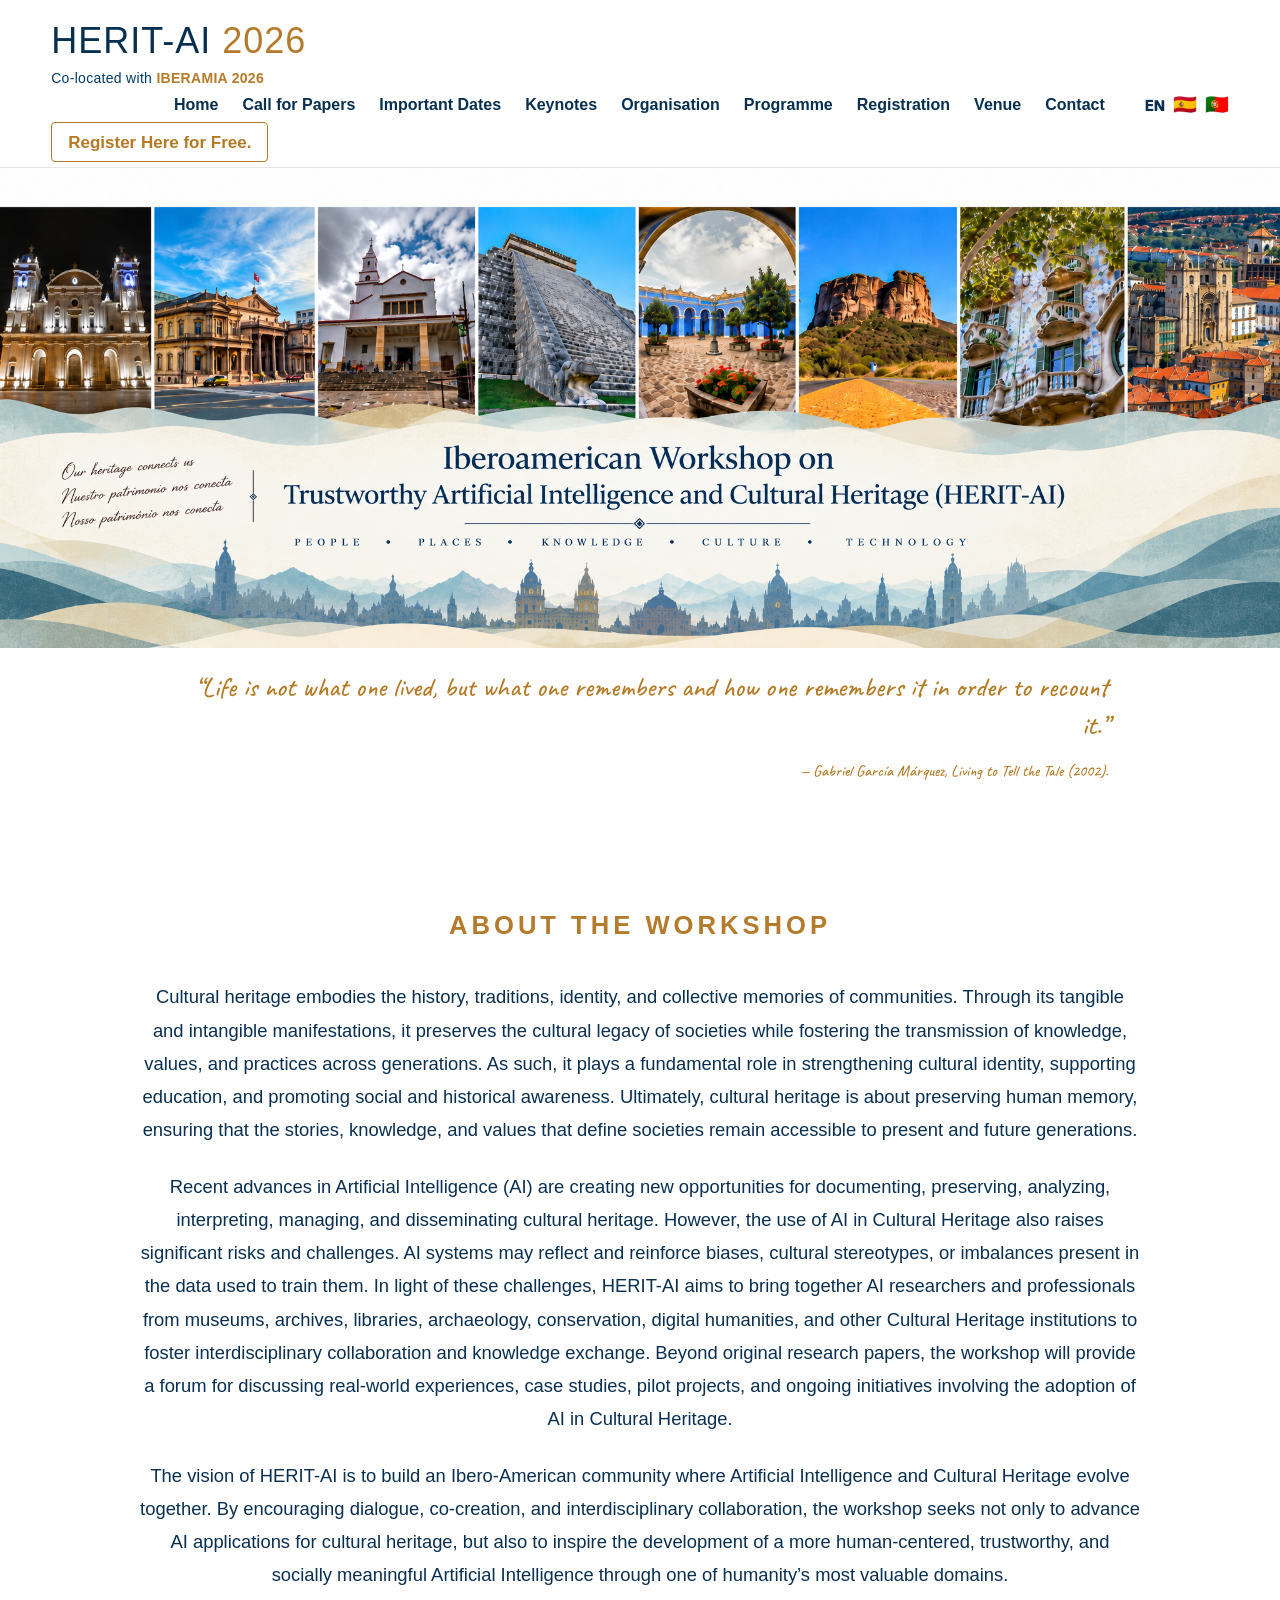
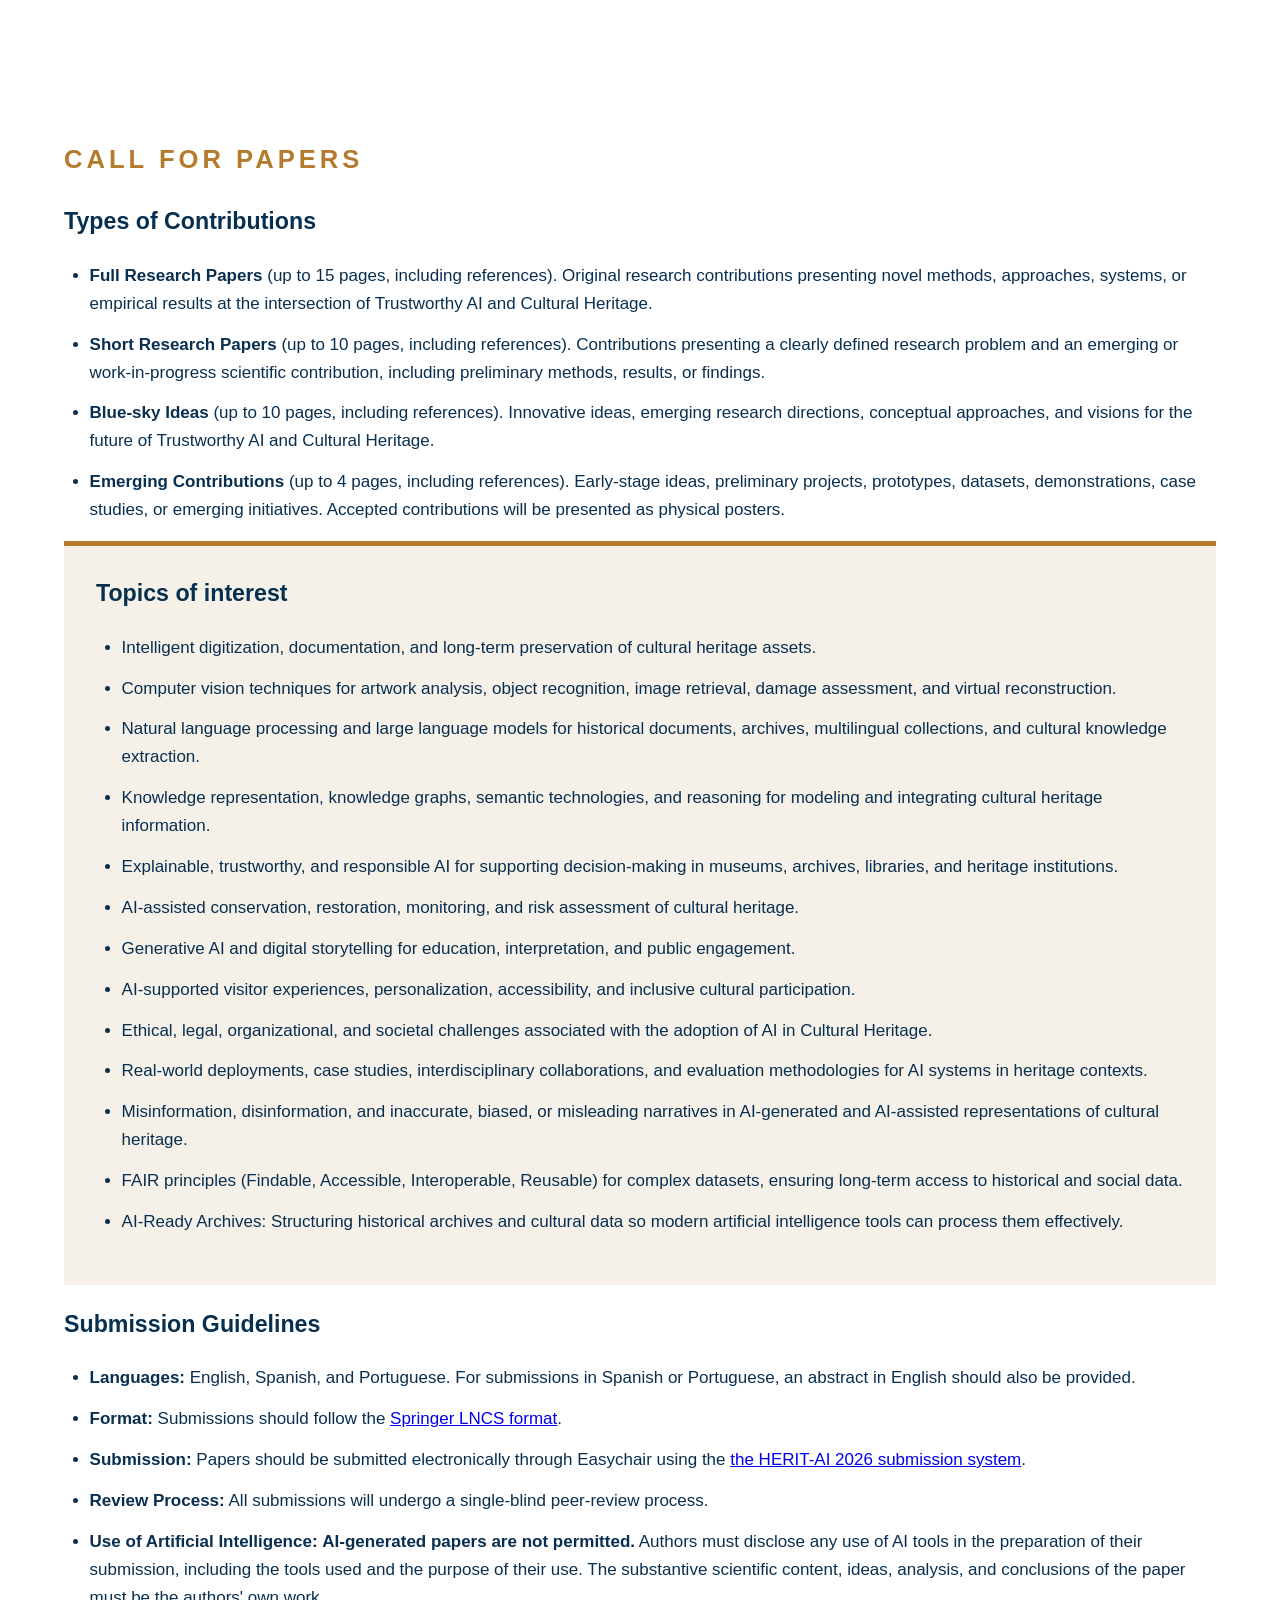
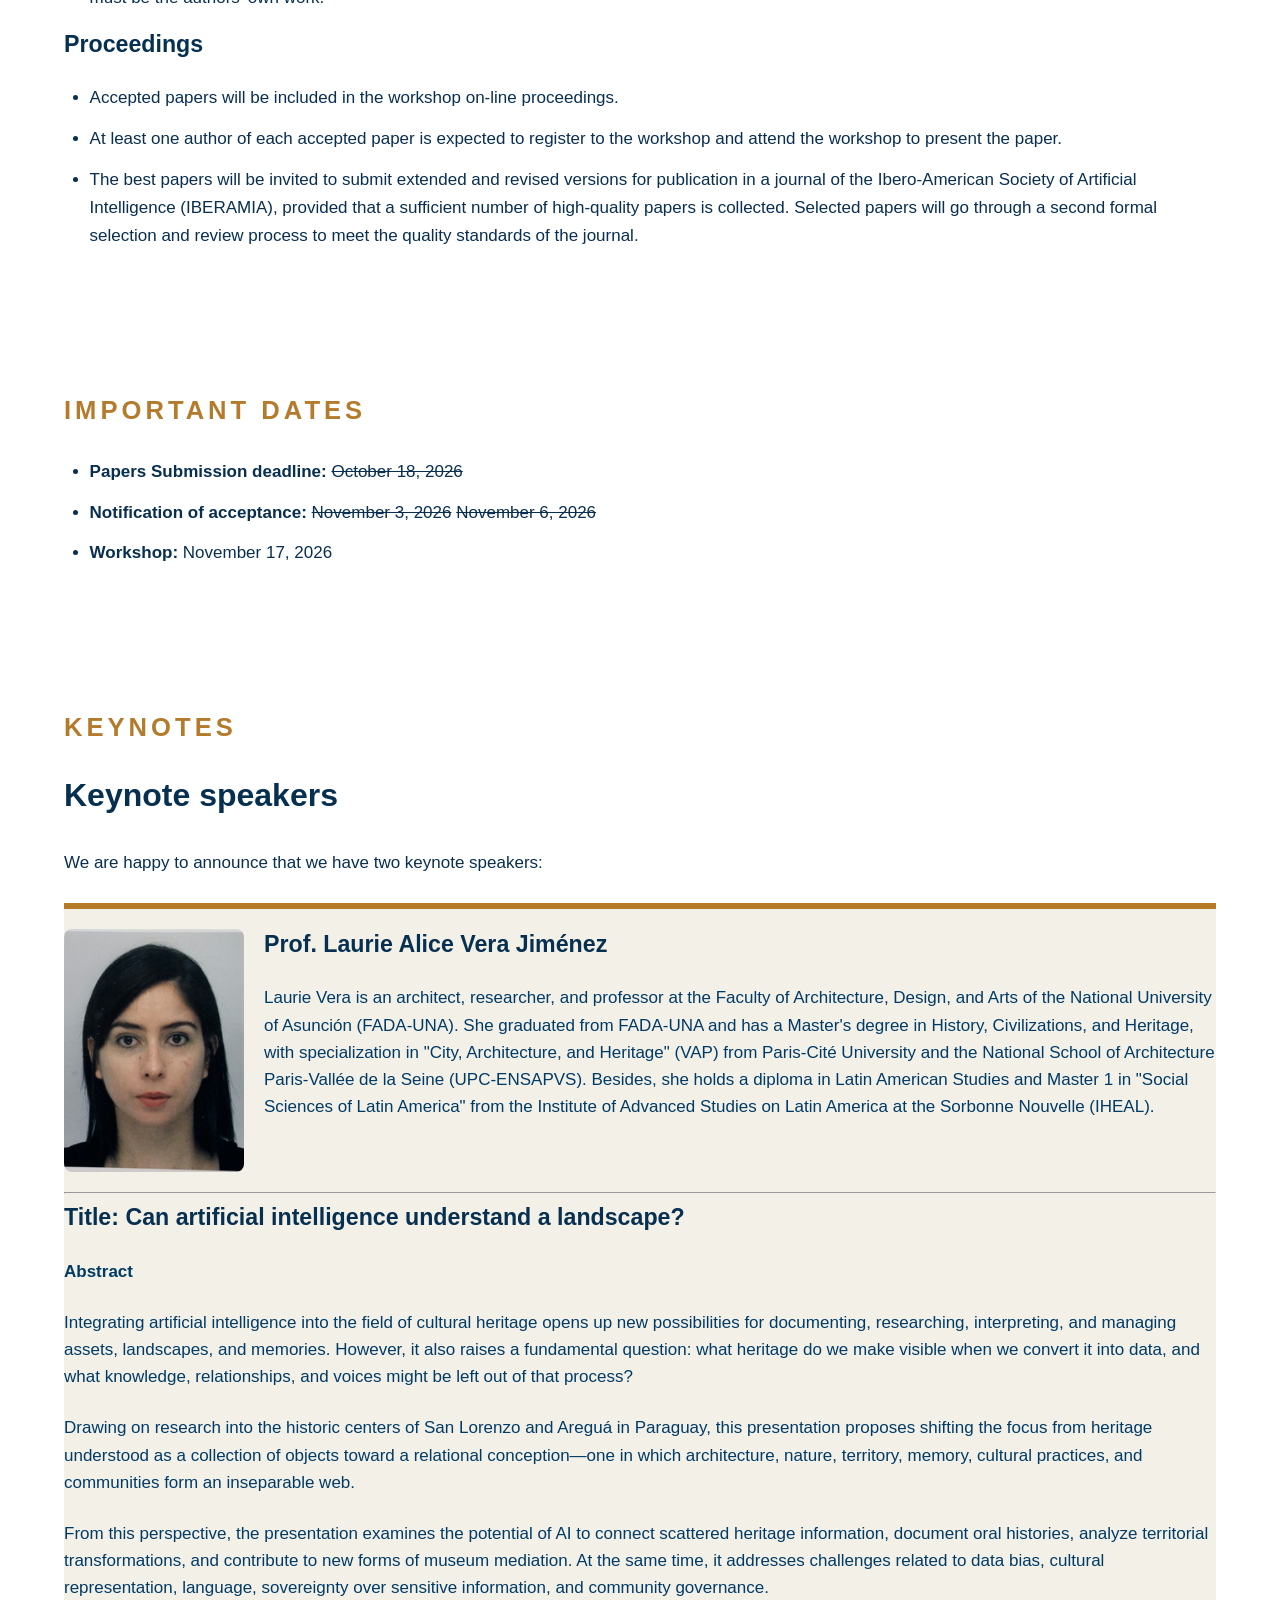
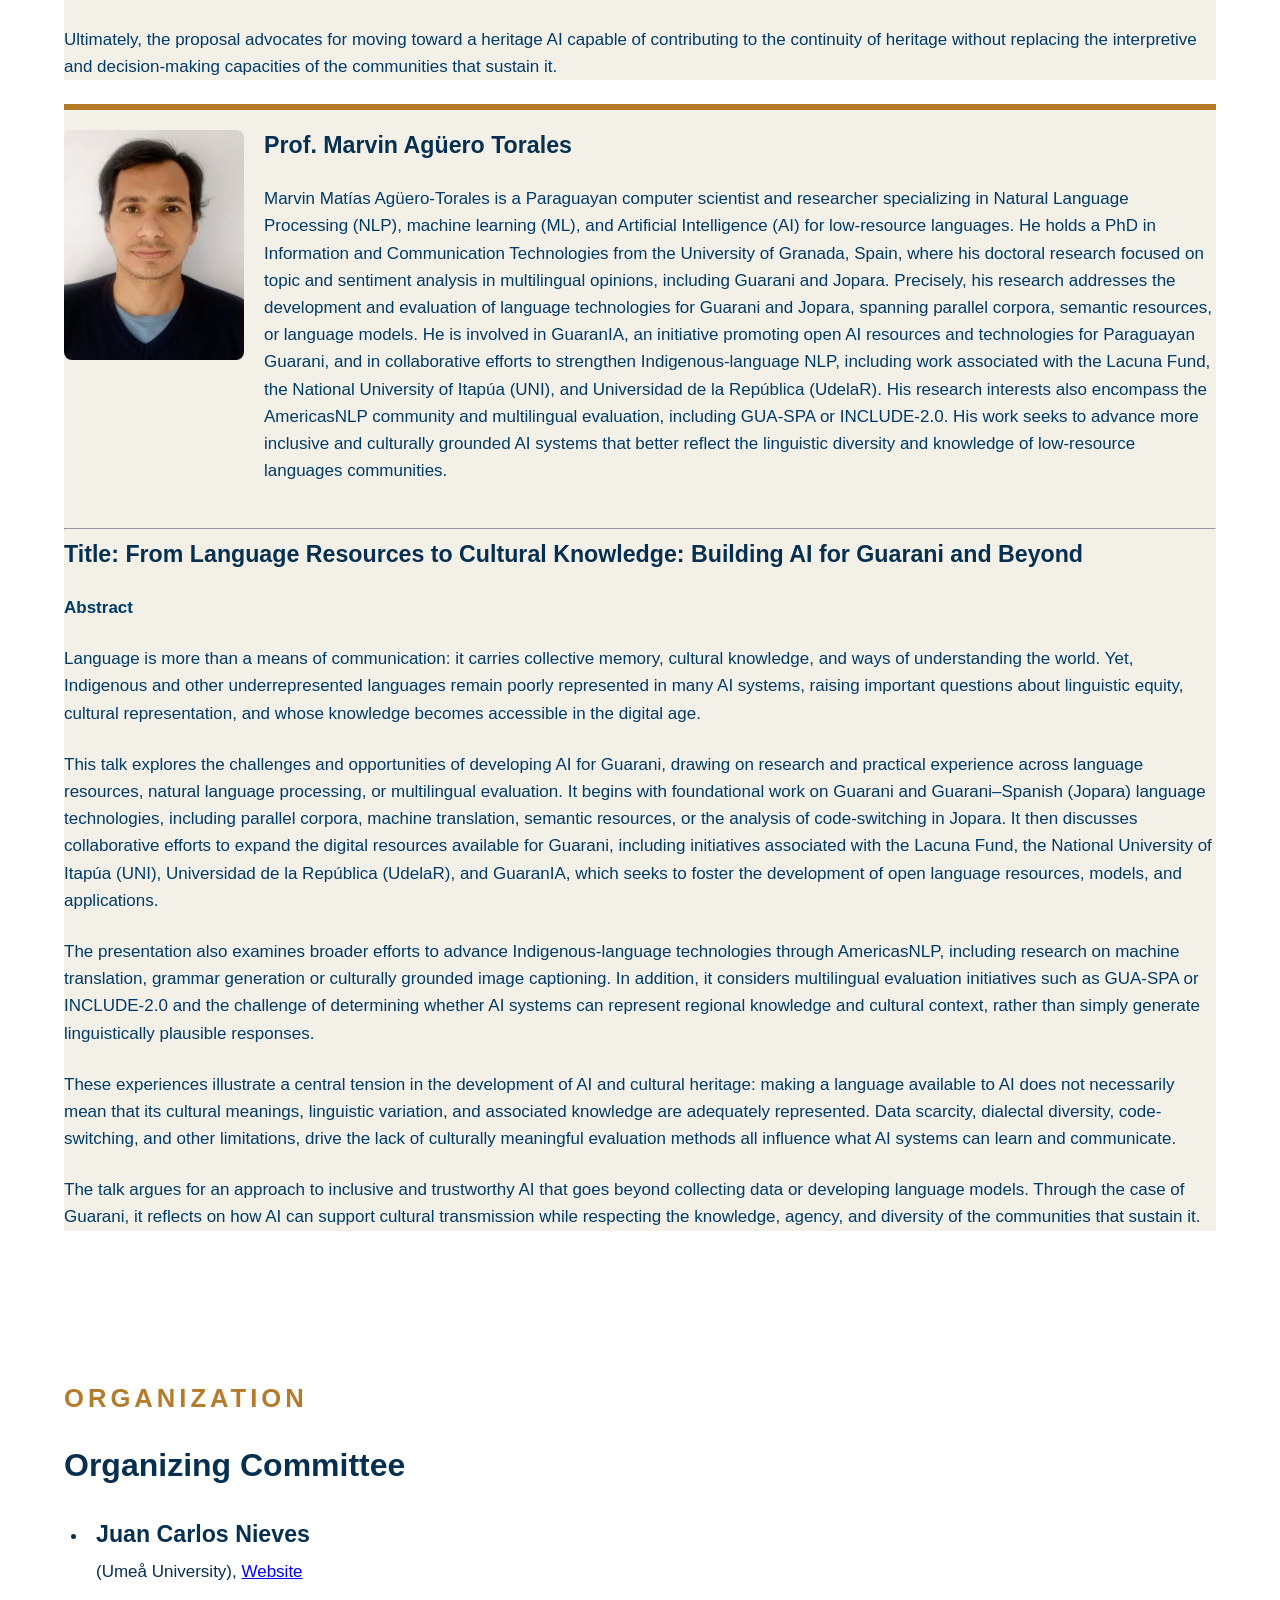
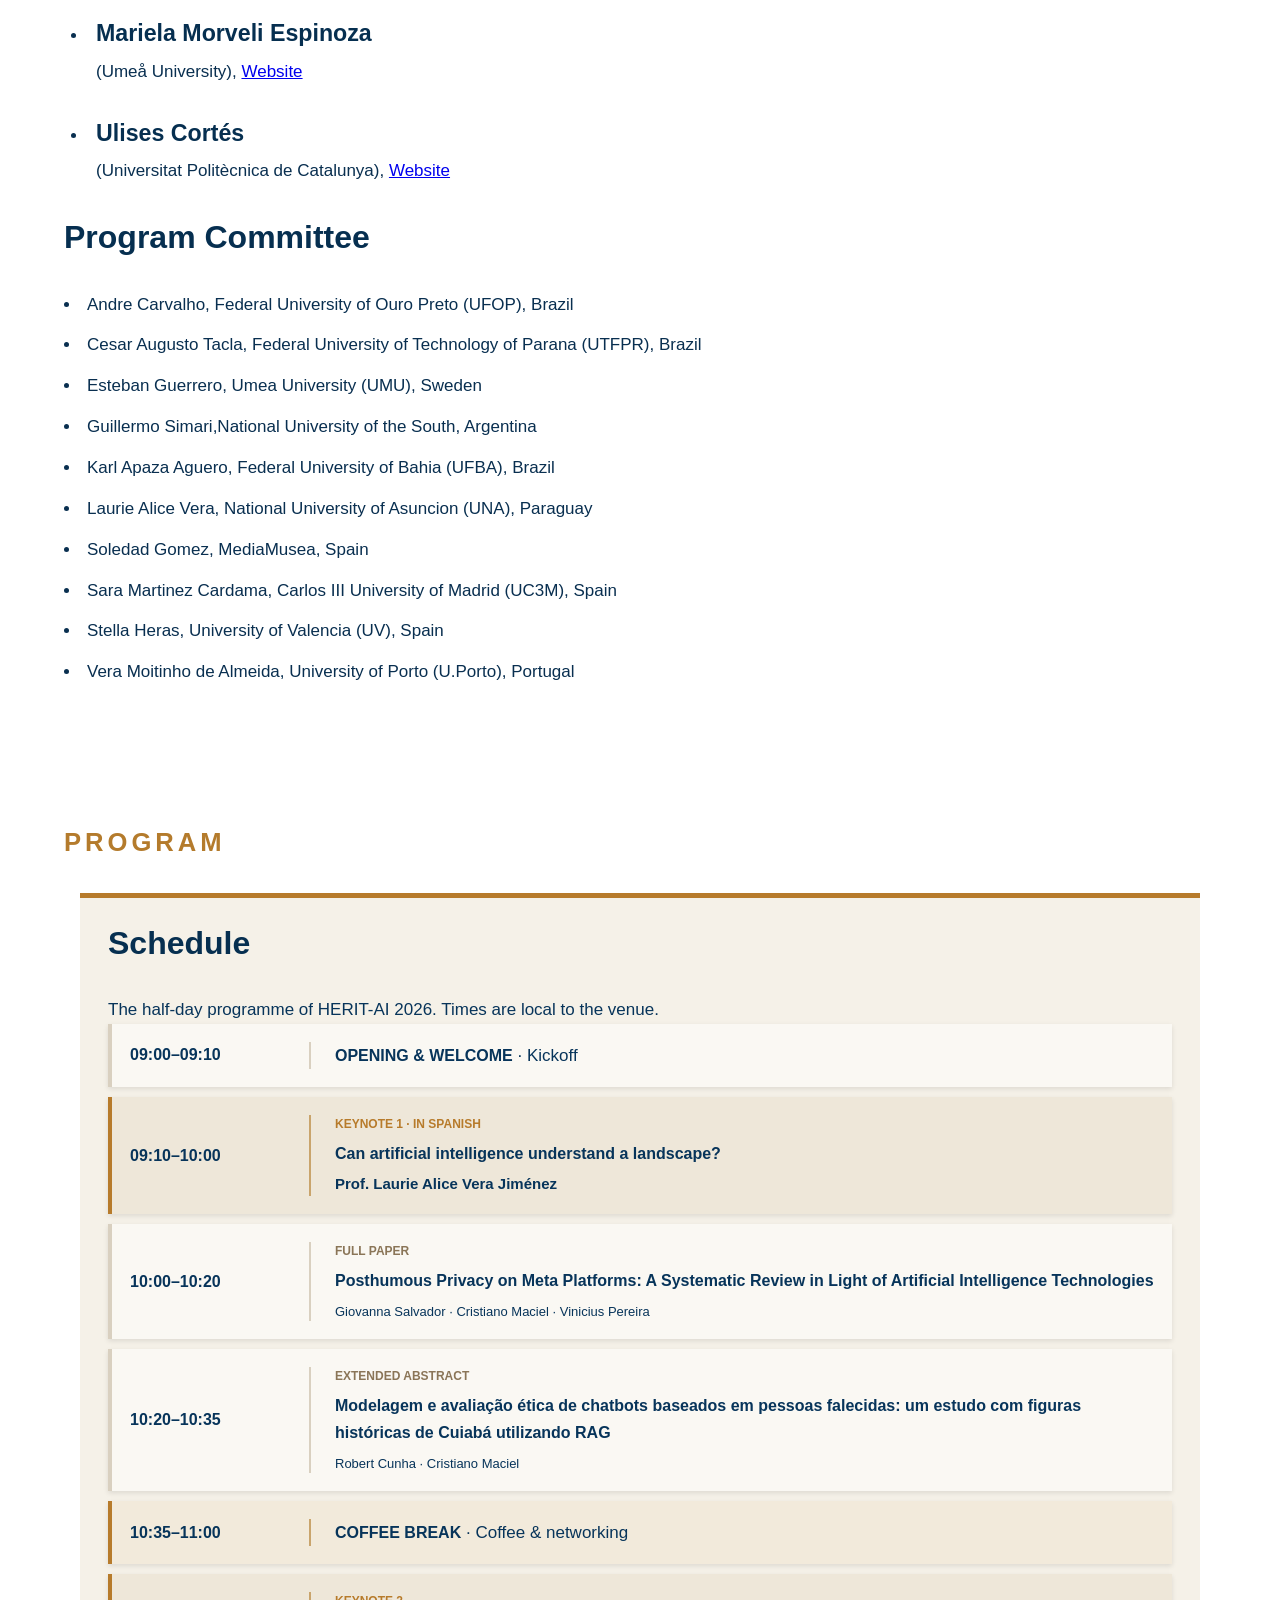
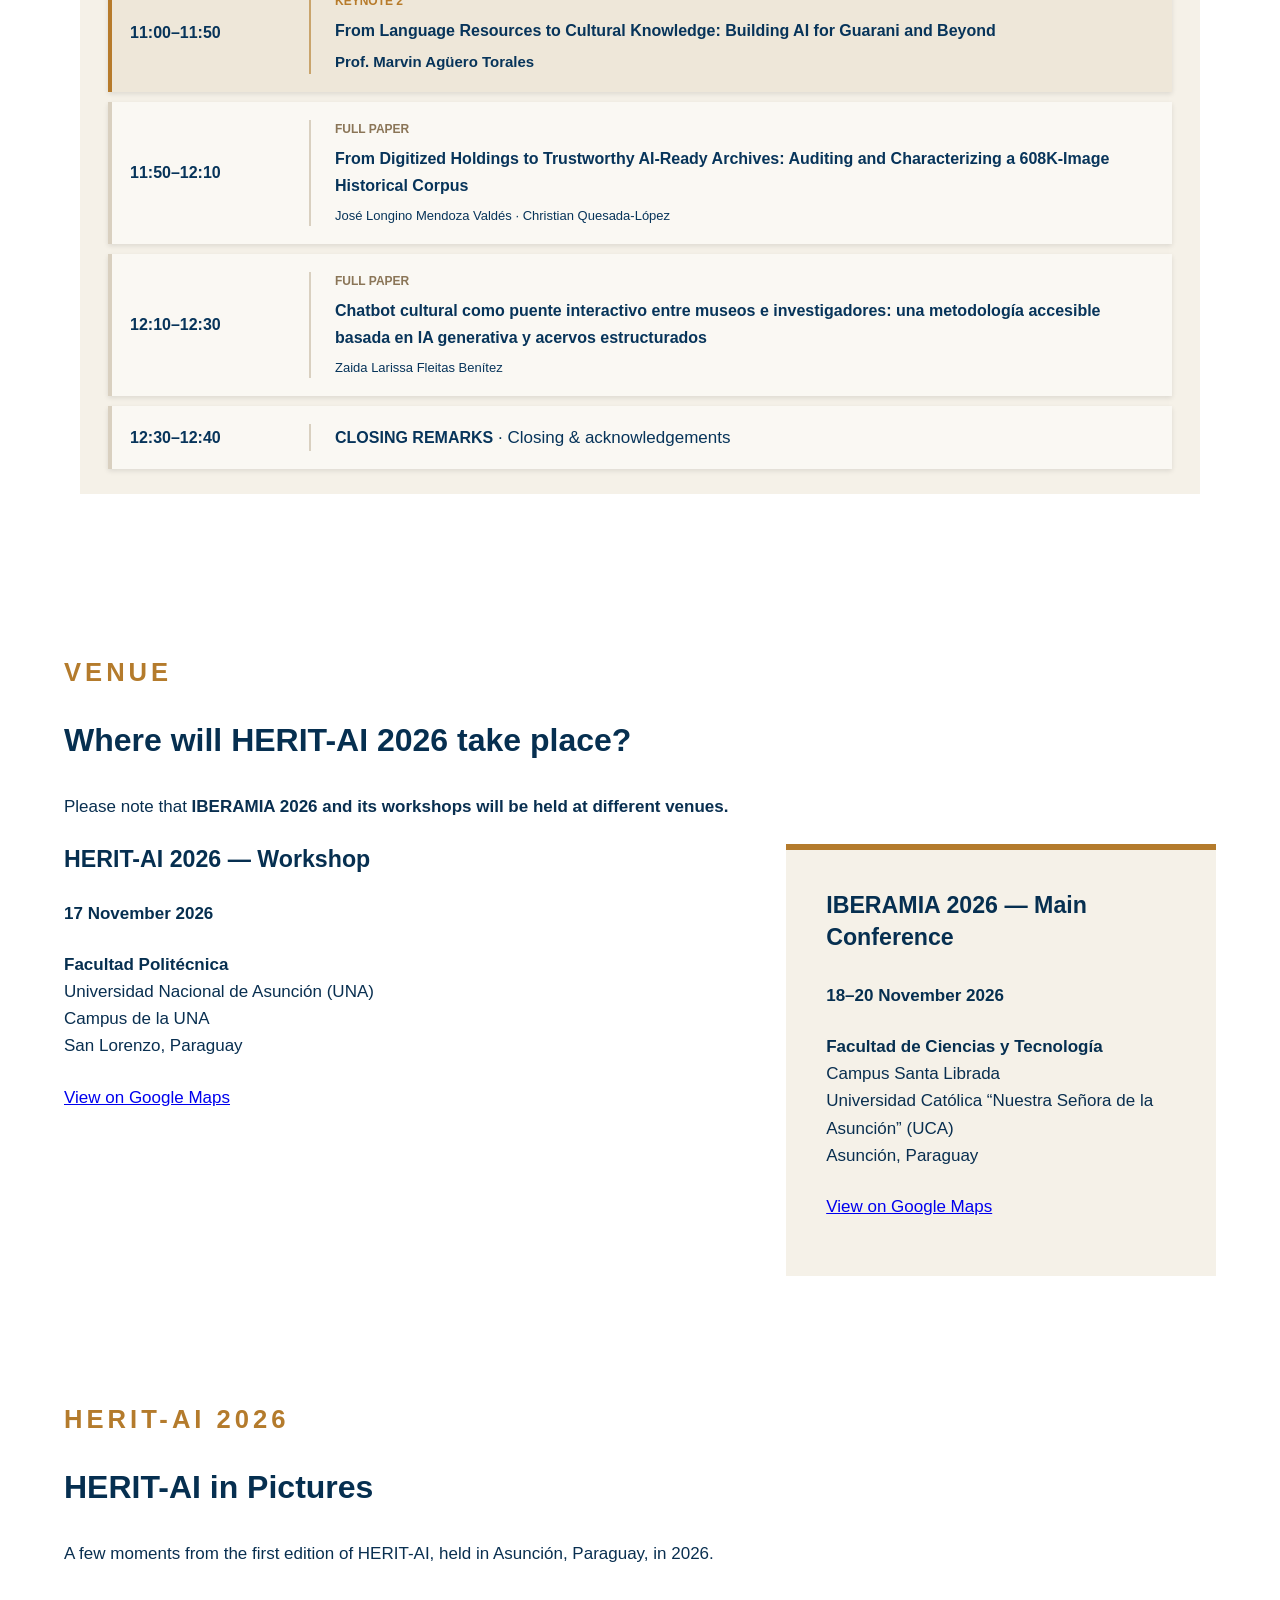
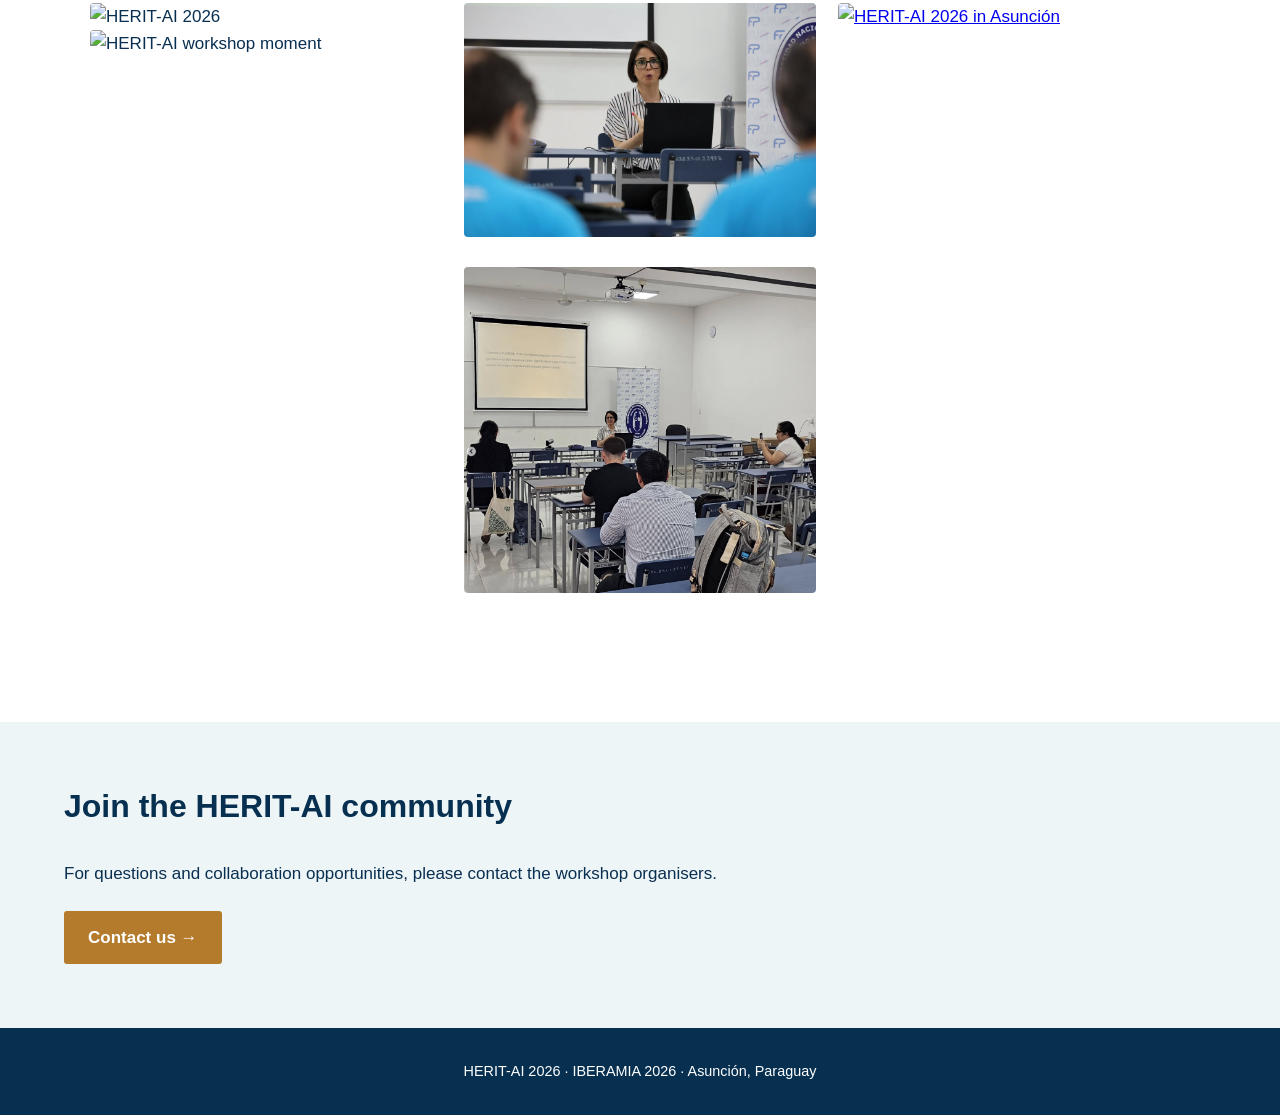
==== index.html @ b4740b4f "Update index.html" ====
<!DOCTYPE html>
<html lang="en">
<head>
  <!-- Google tag (gtag.js) -->
<script async src="https://www.googletagmanager.com/gtag/js?id=G-4SY2WR60YY"></script>
<script>
  window.dataLayer = window.dataLayer || [];
  function gtag(){dataLayer.push(arguments);}
  gtag('js', new Date());

  gtag('config', 'G-4SY2WR60YY');
</script>
  
  <meta charset="UTF-8">
  <meta name="viewport" content="width=device-width, initial-scale=1.0">
  <title>HERIT-AI 2026 | IBERAMIA 2026</title>
  <link rel="icon" type="image/png" href="./assets/favicon.png?v=5">
<link rel="shortcut icon" href="./assets/favicon.png?v=2" type="image/png">
  <meta name="description" content="Iberoamerican Workshop on Trustworthy Artificial Intelligence and Cultural Heritage.">
 <link rel="stylesheet" href="style.css?v=20260916">

  <link
  href="https://fonts.googleapis.com/css2?family=Caveat:wght@400;500;600&display=swap"
  rel="stylesheet"
>
  
</head>


  
<body>
  <header class="site-header">
    <a href="#home" class="logo">
  <span>HERIT-AI</span> <strong>2026</strong>
</a>
     <div class="co-located">
        Co-located with <strong><a href="https://www.iberamia.org/iberamia/iberamia2026/" 
   target="_blank" 
   style="color: inherit; text-decoration: none;">
    IBERAMIA 2026
</a></strong>
    </div>

<button 
    id="menuToggle" 
    type="button" 
    style="position:fixed; top:135px; right:30px; z-index:9999999; font-size:20px; line-height:1;">
    ☰
</button>

<nav class="nav" id="navMenu">
    <a href="#home">Home</a>
    <a href="#call">Call for Papers</a>
    <a href="#dates">Important Dates</a>
    <a href="#keynote">Keynotes</a>
    <a href="#organisation">Organisation</a>
    <a href="#programme">Programme</a>
      <a href="#register">Registration</a>
  <a href="#venue">Venue</a>
    <a href="#contact">Contact</a>

    <span class="language-selector">
        <a href="index.html">ᴇɴ</a>
        <a href="es/index.html">🇪🇸</a>
        <a href="pt/index.html">🇵🇹</a>
    </span>
</nav>

  <a
  class="nav-submit"
  href="https://forms.gle/ZYZ868Z4CE6LeuMDA"
  target="_blank"
  rel="noopener noreferrer"
>
 Register Here for Free.
</a>

  </header>


  <main>
    <section id="home" class="hero">

    <picture>
        <!-- Banner adaptado para celulares -->
        <source
            media="(max-width: 768px)"
            srcset="assets/cebecera-en-movil.png">

        <!-- Banner original para computadoras -->
        <img
            src="assets/cabecera.png"
            alt="HERIT-AI workshop banner featuring Iberoamerican cultural heritage">
    </picture>

</section>

<section class="opening-quote">
  <p>“Life is not what one lived, but what one remembers and how one remembers it in order to recount it.”</p>
  <p>— Gabriel García Márquez, Living to Tell the Tale (2002).</p>
</section>
    
    <section class="intro">
      <p class="section-label">ABOUT THE WORKSHOP</p>

    <p>Cultural heritage embodies the history, traditions, identity, and collective memories of communities.
Through its tangible and intangible manifestations, it preserves the cultural legacy of societies
while fostering the transmission of knowledge, values, and practices across generations. As such, it
plays a fundamental role in strengthening cultural identity, supporting education, and promoting
social and historical awareness. Ultimately, cultural heritage is about preserving human memory,
ensuring that the stories, knowledge, and values that define societies remain accessible to present
and future generations.

      </p>
      
     <p>
       Recent advances in Artificial Intelligence (AI) are creating new opportunities for documenting, preserving, analyzing, interpreting, managing, and disseminating cultural heritage. 
       However, the use of AI in Cultural Heritage also raises significant risks and challenges. AI systems may reflect and reinforce biases, cultural stereotypes, or imbalances present in the 
       data used to train them. In light of these challenges, HERIT-AI aims to bring together AI researchers and professionals from museums, archives, libraries, archaeology, conservation, 
       digital humanities, and other Cultural Heritage institutions to foster interdisciplinary collaboration and knowledge exchange. Beyond original research papers, the workshop will provide a 
       forum for discussing real-world experiences, case studies, pilot projects, and ongoing initiatives involving the adoption of AI in Cultural Heritage.</p>

<p>The vision of HERIT-AI is to build an Ibero-American community where Artificial Intelligence and Cultural Heritage evolve together. By encouraging dialogue, co-creation, and
       interdisciplinary collaboration, the workshop seeks not only to advance AI applications for cultural heritage, but also to inspire the development of a more human-centered, trustworthy,
       and socially meaningful Artificial Intelligence through one of humanity’s most valuable domains.
      </p>
    </section>

   <section id="call" class="section">
  <div>
    <p class="section-label">CALL FOR PAPERS</p>

    <div>
      <h3>Types of Contributions</h3>

      <ul>
        <li>
          <strong>Full Research Papers</strong>
          <span class="paper-limit">(up to 15 pages, including references).</span>
          Original research contributions presenting novel methods, approaches,
          systems, or empirical results at the intersection of Trustworthy AI
          and Cultural Heritage.
        </li>

        <li>
          <strong>Short Research Papers</strong>
          <span class="paper-limit">(up to 10 pages, including references).</span>
          Contributions presenting a clearly defined research problem and an
          emerging or work-in-progress scientific contribution, including
          preliminary methods, results, or findings.
        </li>

        <li>
          <strong>Blue-sky Ideas</strong>
          <span class="paper-limit">(up to 10 pages, including references).</span>
          Innovative ideas, emerging research directions, conceptual approaches,
          and visions for the future of Trustworthy AI and Cultural Heritage.
        </li>

        <li>
          <strong>Emerging Contributions</strong>
          <span class="paper-limit">(up to 4 pages, including references).</span>
          Early-stage ideas, preliminary projects, prototypes, datasets,
          demonstrations, case studies, or emerging initiatives. Accepted
          contributions will be presented as physical posters.
        </li>
      </ul>
    </div>

    <div class="topic-card">
      <h3>Topics of interest</h3>

      <ul>
        <li>Intelligent digitization, documentation, and long-term preservation of cultural heritage assets.</li>

        <li>Computer vision techniques for artwork analysis, object recognition, image retrieval, damage assessment, and virtual reconstruction.</li>

        <li>Natural language processing and large language models for historical documents, archives, multilingual collections, and cultural knowledge extraction.</li>

        <li>Knowledge representation, knowledge graphs, semantic technologies, and reasoning for modeling and integrating cultural heritage information.</li>

        <li>Explainable, trustworthy, and responsible AI for supporting decision-making in museums, archives, libraries, and heritage institutions.</li>

        <li>AI-assisted conservation, restoration, monitoring, and risk assessment of cultural heritage.</li>

        <li>Generative AI and digital storytelling for education, interpretation, and public engagement.</li>

        <li>AI-supported visitor experiences, personalization, accessibility, and inclusive cultural participation.</li>

        <li>Ethical, legal, organizational, and societal challenges associated with the adoption of AI in Cultural Heritage.</li>

        <li>Real-world deployments, case studies, interdisciplinary collaborations, and evaluation methodologies for AI systems in heritage contexts.</li>

        <li>Misinformation, disinformation, and inaccurate, biased, or misleading narratives in AI-generated and AI-assisted representations of cultural heritage.</li>

        <li> FAIR principles (Findable, Accessible, Interoperable, Reusable) for complex datasets, ensuring long-term access to historical and social data.</li>

         <li> AI-Ready Archives: Structuring historical archives and cultural data so modern artificial intelligence tools can process them effectively.</li>   
      </ul>
    </div>

    <h3>Submission Guidelines</h3>

<ul>
  <li><strong>Languages:</strong> English, Spanish, and Portuguese. For submissions in Spanish or Portuguese, an abstract in English should also be provided.</li>

  <li><strong>Format:</strong> Submissions should follow the  <a href="https://www.springer.com/gp/computer-science/lncs/conference-proceedings-guidelines" target="_blank" rel="noopener noreferrer">Springer LNCS format</a>.</li>

<li><strong>Submission:</strong> Papers should be submitted electronically through Easychair using the <a href="https://easychair.org/conferences/?conf=heritai2026" target="_blank" rel="noopener noreferrer">the HERIT-AI 2026 submission system</a>.</li>

  <li><strong>Review Process:</strong> All submissions will undergo a single-blind peer-review process.</li>

  <li><strong>Use of Artificial Intelligence:</strong> <strong>AI-generated papers are not permitted.</strong> Authors must disclose any use of AI tools in the preparation of their submission, including the tools used and the purpose of their use. The substantive scientific content, ideas, analysis, and conclusions of the paper must be the authors' own work.</li>
</ul>

     <h3>Proceedings</h3>

    <ul>
<li> Accepted papers will be included in the workshop on-line proceedings. </li>

<li>At least one author of each accepted paper is expected to register to the workshop and attend the workshop to present the paper.</li>

<li>The best papers will be invited to submit extended and revised versions for publication in a journal of the Ibero-American Society of Artificial Intelligence (IBERAMIA), provided that a sufficient number of high-quality papers is collected. Selected papers will go through a second formal selection and review process to meet the quality standards of the journal.
  </li>
    </ul>
  </div>
</section>
   <section id="dates" class="section">
  <p class="section-label">IMPORTANT DATES</p>

  <ul>
       <li>
      <strong>Papers Submission deadline:</strong> <del>October 18, 2026</del>
    </li>
    <li>
      <strong>Notification of acceptance:</strong> <del>November 3, 2026</del> <del>November 6, 2026</del>
    </li>
    <li>
      <strong>Workshop:</strong> November 17, 2026
    </li>
  </ul>
</section>

    <section id="keynote" class="section">
      <p class="section-label">KEYNOTES</p>
      <h2>Keynote speakers</h2>
We are happy to announce that we have two keynote speakers: 
      <br>
      <br>

      
<div class="keynote-block">
<div class="profesora">
  <img
    src="./assets/foto-laurie.png"
    alt="Prof. Laurie Alice Vera Jiménez"
  />

  <div class="profesora-info">
    <h3>Prof. Laurie Alice Vera Jiménez</h3>

    <p>
      Laurie Vera is an architect, researcher, and professor at the
      Faculty of Architecture, Design, and Arts of the National
      University of Asunción (FADA-UNA). She graduated from FADA-UNA
      and has a Master's degree in History, Civilizations, and Heritage,
      with specialization in "City, Architecture, and Heritage" (VAP)
      from Paris-Cité University and the National School of Architecture
      Paris-Vallée de la Seine (UPC-ENSAPVS). Besides, she holds a
      diploma in Latin American Studies and Master 1 in "Social Sciences
      of Latin America" from the Institute of Advanced Studies on Latin
      America at the Sorbonne Nouvelle (IHEAL).
    </p>
  </div>
</div>
<hr>
      
      <h3>Title: Can artificial intelligence understand a landscape?</h3>

     <p> <b>Abstract</b> </p>

      
      <p>Integrating artificial intelligence into the field of cultural heritage opens up new possibilities for documenting, researching, interpreting, and managing assets, landscapes, and memories. However, it also raises a
        fundamental question: what heritage do we make visible when we convert it into data, and what knowledge, relationships, and voices might be left out of that process?</p>

      <p>Drawing on research into the historic centers of San Lorenzo and Areguá in Paraguay, this presentation proposes shifting the focus from heritage understood as a collection of objects toward a relational
        conception—one in which architecture, nature, territory, memory, cultural practices, and communities form an inseparable web.</p>

      <p>From this perspective, the presentation examines the potential of AI to connect scattered heritage information, document oral histories, analyze territorial transformations, and contribute to new forms
        of museum mediation. At the same time, it addresses challenges related to data bias, cultural representation, language, sovereignty over sensitive information, and community governance.</p>

      <p>Ultimately, the proposal advocates for moving toward a heritage AI  capable of contributing to the continuity of heritage without replacing the interpretive and decision-making capacities of the communities that sustain it.</p>
 
</div> 

<div class="keynote-block">
<div class="profesora">
  <img
    src="./assets/marvin.jpg"
    alt="Prof. Marvin Agüero Torales"
  />

  <div class="profesora-info">
    <h3>Prof. Marvin Agüero Torales</h3>

    <p>
      Marvin Matías Agüero-Torales is a Paraguayan computer scientist and researcher specializing in Natural Language Processing (NLP),
      machine learning (ML), and Artificial Intelligence (AI) for low-resource languages. He holds a PhD in Information and Communication
      Technologies from the University of Granada, Spain, where his doctoral research focused on topic and sentiment analysis in multilingual opinions,
      including Guarani and Jopara. Precisely, his research addresses the development and evaluation of language technologies for Guarani and Jopara,
      spanning parallel corpora, semantic resources, or language models. He is involved in GuaranIA, an initiative promoting open AI resources and technologies
      for Paraguayan Guarani, and in collaborative efforts to strengthen Indigenous-language NLP, including work associated with the Lacuna Fund, the National
      University of Itapúa (UNI), and Universidad de la República (UdelaR). His research interests also encompass the AmericasNLP community and multilingual
      evaluation, including GUA-SPA or INCLUDE-2.0. His work seeks to advance more inclusive and culturally
      grounded AI systems that better reflect the linguistic diversity and knowledge of low-resource languages communities.
    </p>
  </div>
</div>
<hr>
      
      <h3>Title: From Language Resources to Cultural Knowledge: Building AI for Guarani and Beyond</h3>

     <p> <b>Abstract</b> </p>

      
      <p>Language is more than a means of communication: it carries collective memory, cultural knowledge, and ways of understanding the world. Yet, Indigenous
        and other underrepresented languages remain poorly represented
        in many AI systems, raising important questions about linguistic equity, cultural representation, and whose knowledge becomes accessible in the digital age.</p>

      <p>This talk explores the challenges and opportunities of developing AI for Guarani, drawing on research and practical experience across language resources,
        natural language processing, or multilingual evaluation. It begins with foundational work on Guarani and Guarani–Spanish (Jopara) language technologies,
        including parallel corpora, machine translation, semantic resources, or the analysis of code-switching in Jopara. It then discusses collaborative efforts
        to expand the digital resources available for Guarani, including initiatives associated with the Lacuna Fund, the National University of Itapúa (UNI),
        Universidad de la República (UdelaR), and GuaranIA, which seeks to foster the development of open language resources, models, and applications.</p>

      <p>The presentation also examines broader efforts to advance Indigenous-language technologies through AmericasNLP, including research on machine translation,
        grammar generation or culturally grounded image captioning. In addition, it considers multilingual evaluation initiatives such as GUA-SPA or INCLUDE-2.0 and the
        challenge of determining whether AI systems can represent regional knowledge and cultural context, rather than simply generate linguistically plausible responses.</p>

      <p>These experiences illustrate a central tension in the development of AI and cultural heritage: making a language available to AI does not necessarily mean
        that its cultural meanings, linguistic variation, and associated knowledge are adequately represented. Data scarcity, dialectal diversity, code-switching,
        and other limitations,
        drive the lack of culturally meaningful evaluation methods all influence what AI systems can learn and communicate.</p>

  <p>The talk argues for an approach to inclusive and trustworthy AI that goes beyond collecting data or developing language models. Through the case of Guarani,
    it reflects on how AI can support cultural transmission while respecting the knowledge,
    agency, and diversity of the communities that sustain it.</p>
 
</div> 
    

      
    </section>

  <section id="organisation"  class="section">
  <p class="section-label">ORGANIZATION</p>

    <h2>Organizing Committee</h2>  
 <ul class="committee-list">
  <li class="committee-member">
    <h3>Juan Carlos Nieves</h3>
    (Umeå University), <a href="https://www.umu.se/en/staff/juan-carlos-nieves/" target="_blank" rel="noopener">Website</a>
    
    </li>

  <li class="committee-member">
    <h3>Mariela Morveli Espinoza</h3> 
    (Umeå University), <a href="https://www.umu.se/en/staff/mariela-morveli/" target="_blank" rel="noopener">Website</a>
    
  </li>

  <li class="committee-member">
    <h3>Ulises Cortés</h3> 
    (Universitat Politècnica de Catalunya), <a href="https://kemlg.upc.edu/en/members/ulises-cortes" target="_blank" rel="noopener">Website</a>
    
  </li>
</ul>
<h2>Program Committee</h2>  
<lu>
   <li>Andre Carvalho, Federal University of Ouro Preto (UFOP), Brazil </li>
  <li>Cesar Augusto Tacla, Federal University of Technology of Parana (UTFPR), Brazil</li>
  <li>Esteban Guerrero, Umea University (UMU), Sweden </li> 
 <li>Guillermo Simari,National University of the South, Argentina </li>
   <li>Karl Apaza Aguero, Federal University of Bahia (UFBA), Brazil</li>
  <li>Laurie Alice Vera, National University of Asuncion (UNA), Paraguay</li>  
  <li>Soledad Gomez, MediaMusea, Spain</li>
  <li>Sara Martinez Cardama, Carlos III University of Madrid (UC3M), Spain  </li>
  <li> Stella Heras, University of Valencia (UV), Spain </li> 
  <li>Vera Moitinho de Almeida, University of Porto (U.Porto), Portugal</li>

  
  
  
</lu>

    
</section>

 <section id="programme" class="section">

   <p class="section-label">PROGRAM</p>
<div style="max-width:1200px; width:calc(100% - 32px); margin:35px auto; padding:25px 28px; box-sizing:border-box; background:#f5f1e8; border-top:5px solid #b77b2b; font-family:Arial,Helvetica,sans-serif; color:#07345a;">

  <h2>Schedule</h2>
The half-day programme of HERIT-AI 2026. Times are local to the venue.</br>
  
  <!-- OPENING -->
  
<style>
  .herit-program {
    width: 100%;
    box-sizing: border-box;
  }

  .herit-item {
    display: flex;
    align-items: center;
    gap: 24px;
    margin-bottom: 10px;
    padding: 18px;
    box-sizing: border-box;
    background: #faf8f3;
    border-left: 4px solid #d9d0c0;
    box-shadow: 0 2px 5px rgba(0,0,0,.10);
    min-width: 0;
  }

  .herit-time {
    flex: 0 0 155px;
    font-size: 16px;
    font-weight: bold;
    white-space: nowrap;
  }

  .herit-content {
    flex: 1;
    min-width: 0;
    border-left: 2px solid #d9d0c0;
    padding-left: 24px;
    overflow-wrap: anywhere;
  }

  .herit-content strong {
    font-size: 16px;
    line-height: 1.45;
  }

  .herit-type {
    font-size: 12px;
    font-weight: bold;
    color: #8a7557;
    margin-bottom: 6px;
  }

  .herit-speaker {
    font-size: 15px;
    font-weight: 600;
    margin-top: 5px;
  }

  .herit-authors {
    font-size: 13px;
    margin-top: 7px;
    line-height: 1.5;
  }

  @media screen and (max-width: 600px) {
    .herit-item {
      display: block;
      padding: 14px 13px;
      margin-bottom: 9px;
    }

    .herit-time {
      font-size: 14px;
      margin-bottom: 10px;
    }

    .herit-content {
      border-left: none;
      border-top: 1px solid #d9d0c0;
      padding: 10px 0 0;
    }

    .herit-content strong {
      font-size: 15px;
      line-height: 1.4;
    }

    .herit-type {
      font-size: 11px;
    }

    .herit-speaker {
      font-size: 14px;
    }

    .herit-authors {
      font-size: 12px;
    }
  }
</style>

<div class="herit-program">

  <!-- OPENING -->
  <div class="herit-item">
    <div class="herit-time">09:00–09:10</div>
    <div class="herit-content">
      <strong>OPENING &amp; WELCOME</strong>
      <span> · Kickoff</span>
    </div>
  </div>

  <!-- KEYNOTE 1 -->
  <div class="herit-item" style="background:#eee7d9; border-left-color:#b77b2b;">
    <div class="herit-time">09:10–10:00</div>
    <div class="herit-content" style="border-left-color:#c9a46c;">
      <div class="herit-type" style="color:#b77b2b;">KEYNOTE 1 · IN SPANISH</div>
      <strong>Can artificial intelligence understand a landscape?</strong>
      <div class="herit-speaker">Prof. Laurie Alice Vera Jiménez</div>
    </div>
  </div>

  <!-- FULL PAPER 1 -->
  <div class="herit-item">
    <div class="herit-time">10:00–10:20</div>
    <div class="herit-content">
      <div class="herit-type">FULL PAPER</div>
      <strong>Posthumous Privacy on Meta Platforms: A Systematic Review in Light of Artificial Intelligence Technologies</strong>
      <div class="herit-authors">Giovanna Salvador · Cristiano Maciel · Vinicius Pereira</div>
    </div>
  </div>

  <!-- EXTENDED ABSTRACT -->
  <div class="herit-item">
    <div class="herit-time">10:20–10:35</div>
    <div class="herit-content">
      <div class="herit-type">EXTENDED ABSTRACT</div>
      <strong>Modelagem e avaliação ética de chatbots baseados em pessoas falecidas: um estudo com figuras históricas de Cuiabá utilizando RAG</strong>
      <div class="herit-authors">Robert Cunha · Cristiano Maciel</div>
    </div>
  </div>

  <!-- COFFEE BREAK -->
  <div class="herit-item" style="background:#f2eadb; border-left-color:#b77b2b;">
    <div class="herit-time">10:35–11:00</div>
    <div class="herit-content" style="border-left-color:#c9a46c;">
      <strong>COFFEE BREAK</strong>
      <span> · Coffee &amp; networking</span>
    </div>
  </div>

  <!-- KEYNOTE 2 -->
  <div class="herit-item" style="background:#eee7d9; border-left-color:#b77b2b;">
    <div class="herit-time">11:00–11:50</div>
    <div class="herit-content" style="border-left-color:#c9a46c;">
      <div class="herit-type" style="color:#b77b2b;">KEYNOTE 2</div>
      <strong>From Language Resources to Cultural Knowledge: Building AI for Guarani and Beyond</strong>
      <div class="herit-speaker">Prof. Marvin Agüero Torales</div>
    </div>
  </div>

  <!-- FULL PAPER 2 -->
  <div class="herit-item">
    <div class="herit-time">11:50–12:10</div>
    <div class="herit-content">
      <div class="herit-type">FULL PAPER</div>
      <strong>From Digitized Holdings to Trustworthy AI-Ready Archives: Auditing and Characterizing a  608K-Image Historical Corpus</strong>
      <div class="herit-authors">José Longino Mendoza Valdés · Christian Quesada-López</div>
    </div>
  </div>

  <!-- FULL PAPER 3 -->
  <div class="herit-item">
    <div class="herit-time">12:10–12:30</div>
    <div class="herit-content">
      <div class="herit-type">FULL PAPER</div>
      <strong>Chatbot cultural como puente interactivo entre museos e investigadores: una metodología accesible basada en IA generativa y acervos estructurados</strong>
      <div class="herit-authors">Zaida Larissa Fleitas Benítez</div>
    </div>
  </div>

  <!-- CLOSING -->
  <div class="herit-item" style="margin-bottom:0;">
    <div class="herit-time">12:30–12:40</div>
    <div class="herit-content">
      <strong>CLOSING REMARKS</strong>
      <span> · Closing &amp; acknowledgements</span>
    </div>
  </div>

</div>

   </section>
  
  <section id="venue" class="section">
    <div class="section-header">
        <p class="section-label">VENUE</p>
        <h2>Where will HERIT-AI 2026 take place?</h2>
    </div>

    <p>
        Please note that <strong>IBERAMIA 2026 and its workshops will be held
        at different venues.</strong>
    </p>

    <div class="two-columns">

        <div>
            <h3>HERIT-AI 2026 — Workshop</h3>

            <p>
                <strong>17 November 2026</strong>
            </p>

            <p>
                <strong>Facultad Politécnica</strong><br>
                Universidad Nacional de Asunción (UNA)<br>
                Campus de la UNA<br>
                San Lorenzo, Paraguay
            </p>

            <p>
                <a href="https://maps.app.goo.gl/NPb5RxrzST6SxZYu5"
                   target="_blank" rel="noopener">
                    View on Google Maps
                </a>
            </p>

            </div>

        <div>
            <h3>IBERAMIA 2026 — Main Conference</h3>

            <p>
                <strong>18–20 November 2026</strong>
            </p>

            <p>
                <strong>Facultad de Ciencias y Tecnología</strong><br>
                Campus Santa Librada<br>
                Universidad Católica “Nuestra Señora de la Asunción” (UCA)<br>
                Asunción, Paraguay
            </p>

            <p>
                <a href="https://maps.app.goo.gl/zpub27GpRNaN7Jgf6"
                   target="_blank" rel="noopener">
                    View on Google Maps
                </a>
            </p>

           
        </div>

    </div>
</section>

    
<section id="gallery" class="section">

  <div class="section-header">
    <p class="section-label">HERIT-AI 2026</p>
    <h2>HERIT-AI in Pictures</h2>
  </div>

  <p>
    A few moments from the first edition of HERIT-AI,
    held in Asunción, Paraguay, in 2026.
  </p>

  <div class="photo-gallery">

    <img src="assets/foto9.jpg" alt="HERIT-AI 2026">
      <img src="assets/foto9.jpg"
           alt="HERIT-AI workshop moment">
    </a>

    <a href="assets/foto8.jpg" target="_blank">
      <img src="assets/foto8.jpg"
           alt="HERIT-AI workshop presentation">
    </a>

    <a href="assets/foto.jpg" target="_blank">
      <img src="assets/foto3.jpg"
           alt="HERIT-AI participants">
    </a>

    <a href="assets/foto12.jpg" target="_blank">
      <img src="assets/foto12.jpg"
           alt="HERIT-AI 2026 in Asunción">
    </a>

  </div>

</section>

    
    <section id="contact" class="contact-section">
      <h2>Join the HERIT-AI community</h2>
      <p>For questions and collaboration opportunities, please contact the workshop organisers.</p>
      <a class="button button-light" href="mailto:morveli.espinoza@gmail.com">Contact us →</a>
    </section>
  </main>

  <footer>
    <p>HERIT-AI 2026 · IBERAMIA 2026 · Asunción, Paraguay</p>
  </footer>

<script>
document.addEventListener("DOMContentLoaded", function () {

    const menuToggle = document.getElementById("menuToggle");
    const navMenu = document.getElementById("navMenu");

    // Abrir / cerrar con el botón ☰
    menuToggle.addEventListener("click", function () {
        navMenu.classList.toggle("open");
    });

    // Cerrar al seleccionar cualquier enlace del menú
    navMenu.addEventListener("click", function (event) {

        const link = event.target.closest("a");

        if (link) {
            navMenu.classList.remove("open");
        }

    });

});
</script>
</body>
</html>
---- style.css ----
/* =================================
   VARIABLES GENERALES
================================= */
/* Opening quote */
.opening-quote {
    max-width: 1000px;
    margin: 0 auto;
    padding: 2rem;
    text-align: right;
}

.opening-quote p {
    font-family: "Caveat", cursive;
    color: #b47a25;
    font-weight: 500;
    font-style: normal;
}

.opening-quote p:first-child {
    font-size: 1.7rem;
    line-height: 1.4;
    margin-bottom: 1rem;
}

.opening-quote p:last-child {
    font-size: 1rem;
    line-height: 1.4;
    margin-top: 0.6rem;
}

:root {
  --navy: #062f50;
  --gold: #b47b2c;
  --cream: #f5f1e8;
  --light-blue: #eef5f7;
  --white: #ffffff;
  --text: #092f50;
}

* {
  box-sizing: border-box;
}

html {
  scroll-behavior: smooth;
}

body {
  margin: 0;
  padding: 0;
  font-family: Arial, Helvetica, sans-serif;
  font-size: 17px;
  line-height: 1.6;
  color: var(--text);
  background: var(--white);
}

/* =================================
   HEADER
================================= */

header {
  position: sticky;
  top: 0;
  z-index: 1000;
  width: 100%;
  background: var(--white);
  border-bottom: 1px solid #e5e5e5;
  padding: 1.2rem 4%;
}

.header-container {
  width: 100%;
  max-width: 1500px;
  margin: 0 auto;

  display: flex;
  align-items: center;
  justify-content: space-between;
  gap: 2rem;
}

/* Logo superior izquierdo */

.logo {
  display: inline-block;
  color: var(--navy);
  font-size: 2.25rem;
  font-weight: 500;
  letter-spacing: 1px;
  line-height: 1.2;
  text-decoration: none;
  white-space: nowrap;
}

.logo:hover {
  text-decoration: none;
}

.logo span {
  color: var(--navy);
}

.logo strong {
  color: var(--gold);
  font-weight: 500;
}

/* Menú de navegación */

nav {
  display: flex;
  align-items: center;
  justify-content: flex-end;
  flex-wrap: wrap;
  gap: 1.5rem;
}

nav a {
  color: var(--navy);
  font-size: 1rem;
  font-weight: 600;
  text-decoration: none;
  white-space: nowrap;
}

nav a:hover {
  color: var(--gold);
}

/* =================================
   IMAGEN PRINCIPAL / HERO
================================= */

.hero {
  width: 100%;
  margin: 0;
  padding: 0;
  overflow: hidden;
  background: var(--cream);
}

.hero img {
  display: block;
  width: 100%;
  height: auto;
  margin: 0;
  padding: 0;
}

/* =================================
   CONTENIDO PRINCIPAL
================================= */

main {
  width: 100%;
  margin: 0;
  padding: 0;
}

.intro,
.section {
  width: 90%;
  max-width: 1450px;
  margin: 0 auto;
  padding: 4rem 0;
}

.intro {
  max-width: 1000px;
  text-align: center;
}

.intro h1 {
  color: var(--navy);
  font-size: 2.5rem;
  line-height: 1.25;
  margin-top: 0;
  margin-bottom: 1.2rem;
}

.intro p {
  font-size: 1.15rem;
  line-height: 1.8;
}

/* =================================
   TÍTULOS
================================= */

.section-label {
  color: var(--gold);
  font-size: 1.6rem !important;
  font-weight: 700;
  letter-spacing: 4px;
  line-height: 1.2;
  text-transform: uppercase;
  margin-top: 0;
  margin-bottom: 2rem;
}

h2 {
  color: var(--navy);
  font-size: 2rem;
  line-height: 1.3;
  margin-top: 0;
  margin-bottom: 2rem;
}

h3 {
  color: var(--navy);
  font-size: 1.45rem;
  line-height: 1.35;
  margin-top: 0;
  margin-bottom: 1.5rem;
}

p {
  margin-top: 0;
  margin-bottom: 1.5rem;
}

/* =================================
   SECCIONES EN DOS COLUMNAS
================================= */

.two-columns {
  width: 100%;

  display: grid;
  grid-template-columns: 1.55fr 1fr;
  gap: 3.5rem;
  align-items: start;
}

/* Columna izquierda más ancha */

.two-columns > div:first-child {
  min-width: 0;
  padding-right: 1rem;
}

/* Columna derecha */

.two-columns > div:last-child {
  min-width: 0;
}

/* =================================
   LISTAS
================================= */

ul {
  padding-left: 1.6rem;
}

li {
  margin-bottom: 0.8rem;
  line-height: 1.65;
}

/* Lista de tipos de contribuciones */

.two-columns > div:first-child ul {
  padding-left: 1.6rem;
}

.two-columns > div:first-child li {
  margin-bottom: 1.25rem;
  line-height: 1.65;
}

.two-columns strong {
  color: var(--navy);
  font-weight: 700;
}

.paper-limit {
  font-weight: normal;
}

/* Lista de topics */

.two-columns > div:last-child ul {
  margin-top: 0;
  margin-bottom: 0;
  padding-left: 1.5rem;
}

.two-columns > div:last-child li {
  margin-bottom: 0.8rem;
  line-height: 1.65;
}

/* =================================
   PANEL DERECHO: TOPICS OF INTEREST
================================= */

.topic-panel {
  background: var(--cream);
  border-top: 6px solid var(--gold);
  padding: 2.5rem 2.5rem 2rem;
}

.topic-panel h3 {
  margin-bottom: 1.8rem;
}

.topic-panel ul {
  margin: 0;
  padding-left: 1.5rem;
}

/*
   Si el div derecho no tiene la clase
   topic-panel, también se le aplica
   este estilo automáticamente.
*/

.two-columns > div:last-child {
  background: var(--cream);
  border-top: 6px solid var(--gold);
  padding: 2.5rem 2.5rem 2rem;
}

.two-columns > div:last-child h3 {
  margin-bottom: 1.8rem;
}

/* =================================
   TARJETAS
================================= */

.topic-card {
  background: var(--cream);
  border-top: 5px solid var(--gold);
  padding: 2rem;
  margin-bottom: 1.5rem;
}

.topic-card h3 {
  margin-top: 0;
}

.topic-card p {
  margin-bottom: 0;
}

/* =================================
   FECHAS IMPORTANTES
================================= */

.date-grid {
  display: grid;
  grid-template-columns: repeat(3, 1fr);
  gap: 1.5rem;
  margin-top: 2rem;
}

.date-card {
  background: var(--cream);
  border-top: 5px solid var(--gold);
  padding: 1.5rem;
}

.date-card h3 {
  font-size: 1.15rem;
  margin-bottom: 0.5rem;
}

.date-card p {
  margin-bottom: 0;
}

/* =================================
   SECCIÓN DE CONTACTO
================================= */

.contact-section {
  background: var(--light-blue);
  padding: 4rem 5%;
}

.contact-section .section {
  padding-top: 0;
  padding-bottom: 0;
}

/* =================================
   BOTONES
================================= */

.button {
  display: inline-block;
  background: var(--gold);
  color: var(--white);
  padding: 0.8rem 1.5rem;
  border-radius: 3px;
  font-weight: 700;
  text-decoration: none;
  transition: background 0.2s ease;
}

.button:hover {
  background: var(--navy);
  color: var(--white);
}

/* =================================
   FOOTER
================================= */

footer {
  background: var(--navy);
  color: var(--white);
  text-align: center;
  padding: 2rem 5%;
  font-size: 0.9rem;
}

footer p {
  margin: 0;
}

/* =================================
   TABLETS
================================= */

@media (max-width: 1100px) {
  .header-container {
    gap: 1.5rem;
  }

  .logo {
    font-size: 2rem;
  }

  nav {
    gap: 1rem;
  }

  .two-columns {
    grid-template-columns: 1.35fr 1fr;
    gap: 2.5rem;
  }

  .two-columns > div:last-child {
    padding: 2rem;
  }
}

/* =================================
   PANTALLAS PEQUEÑAS
================================= */

@media (max-width: 850px) {
  header {
    position: static;
  }

  .header-container {
    flex-direction: column;
    align-items: flex-start;
  }

  nav {
    justify-content: flex-start;
    gap: 0.8rem 1.2rem;
  }

  .two-columns {
    grid-template-columns: 1fr;
    gap: 2.5rem;
  }

  .two-columns > div:first-child {
    padding-right: 0;
  }

  .two-columns > div:last-child {
    padding: 2rem;
  }

  .date-grid {
    grid-template-columns: 1fr;
  }

  .intro,
  .section {
    width: 88%;
    padding: 3rem 0;
  }

  h2 {
    font-size: 1.8rem;
  }

  h3 {
    font-size: 1.35rem;
  }
}

/* =================================
   TELÉFONOS
================================= */

@media (max-width: 768px) {

     .opening-quote {
        margin: 1rem auto;
        padding: 1.5rem 1rem;
    }

    .opening-quote p:first-child {
        font-size: 0.8rem;
        line-height: 1.4;
    }

    .opening-quote p:last-child {
        font-size: 0.7rem;
        line-height: 1.4;
    }
   body {
    font-size: 14px;
  }

  header {
    padding: 1rem 6%;
  }

  .logo {
    font-size: 1.9rem;
  }

  .intro,
  .section {
    width: 86%;
  }

  .intro h1 {
    font-size: 1.8rem;
  }

  nav {
    flex-direction: column;
    align-items: flex-start;
    gap: 0.4rem;
  }

  .topic-panel,
  .two-columns > div:last-child {
    padding: 1.5rem;
  }
}


.language-selector {
  display: inline-flex;
  gap: 8px;
  margin-left: 15px;
}

.language-selector a {
  text-decoration: none;
  font-size: 1.2rem;
}


.committee-list {
  padding-left: 1.5rem;
}

.committee-member {
  margin-bottom: 2rem;
  padding-left: 0.5rem;
}

.committee-member h3 {
  margin-bottom: 0.5rem;
}

.committee-member p {
  margin-bottom: 0.4rem;
}



.brand {
    display: flex;
    flex-direction: column;
    align-items: flex-start;
}

.brand-title {
    font-family: Arial, sans-serif;
    font-size: 50px;
    font-weight: 400;
    color: #003b68;
    line-height: 1.1;
}

.brand-title .year {
    color: #b57b2a;
}

.co-located {
    font-family: Arial, sans-serif;
    font-size: 14px;
    color: #003b68;
    margin-top: 5px;
    letter-spacing: 0.3px;
}

.co-located strong {
    color: #b57b2a;
    font-weight: 600;
}
/* Botón hamburguesa: oculto en escritorio */
.menu-toggle {
    display: none;
}

/* Versión móvil */
@media (max-width: 768px) {
 .site-header {
        position: relative;
    }

        .menu-toggle {
        display: block !important;
        position: fixed !important;
        top: 10px !important;
        right: 30px !important;
        z-index: 999999 !important;

        background: white !important;
        border: none !important;
        color: #12395b !important;
        font-size: 50px !important;
        line-height: 1 !important;
        padding: 5px 10px !important;
        cursor: pointer !important;
    }

.nav {
    display: none;
    position: fixed;
    top: 180px;
    right: 0;
    width: 100%;
    flex-direction: column;
    align-items: flex-start;
    padding: 15px 40px;
    box-sizing: border-box;
    background: white;
    z-index: 999998;
}

.nav.open {
    display: flex !important;
}

.nav a {
    margin: 5px 0;
    font-size: 18px;
}

    .language-selector {
        display: flex;
        gap: 15px;
        margin-top: 10px;
    }
}

/* Reducir espacio entre el banner y la cita */
.opening-quote {
    margin-top: 0 !important;
    padding-top: 20px !important;
}

@media (max-width: 768px) {
    button#menuToggle {
        position: fixed !important;
        top: 10px !important;
        right: 10px !important;
        bottom: auto !important;
        left: auto !important;
        transform: none !important;
        margin: 0 !important;
    }
}

/* Ocultar menú hamburguesa en laptop/desktop */
#menuToggle {
    display: none !important;
}

/* Mostrar menú hamburguesa solo en móvil */
@media (max-width: 768px) {
    #menuToggle {
        display: block !important;
        font-size: 50px !important;
        line-height: 1 !important;
    }
    .profesora {
      flex-direction: column;
    }

    .profesora img {
      width: 150px;
    }
}

@media (max-width: 768px) {
    #menuToggle {
        font-size: 32px !important;
        width: auto !important;
        height: auto !important;
        padding: 5px 10px !important;
        line-height: 1 !important;
    }
}

.nav-submit {
  padding: 0.6rem 1rem;
  border: 1px solid #b47a25;
  border-radius: 4px;
  color: #b47a25;
  font-weight: 700;
  text-decoration: none;
  margin-left: auto;
  margin-top: 1rem;
  position: relative;
  top: 8px;
}

.nav-submit:hover {
  text-decoration: none;
}


@media screen and (max-width: 768px) {
  a.nav-submit {
    font-size: 10px !important;
    padding: 6px 10px !important;
    margin: 5px 0 !important;
  }
}

.keynote-block {
    background-color: #F3F0E8;
    border-top: 6px solid #B47A25;
    color: #003B66;
}

 .profesora {
    display: flex;
    align-items: flex-start;
    gap: 20px;
    margin: 20px 0;
  }

  .profesora img {
    width: 180px;
    height: auto;
    object-fit: cover;
    border-radius: 8px;
  }

  .profesora-info {
    flex: 1;
  }

  .profesora-info h3 {
    margin-top: 0;
  }


.heritai-program {
  --navy: #07345a;
  --gold: #b77b2b;
  --cream: #f5f1e8;
  --cream-light: #faf8f3;
  --cream-dark: #eee7d9;
  --text: #173c5b;

  max-width: 1200px;
  margin: 30px auto;
  padding: 24px 28px;
  background: var(--cream);
  border-top: 6px solid var(--gold);
  color: var(--navy);
  font-family: Arial, Helvetica, sans-serif;
}

.program-title {
  color: var(--navy);
  font-size: 28px;
  margin: 0 0 24px;
  font-weight: 700;
}

.program-list {
  display: flex;
  flex-direction: column;
  gap: 8px;
}

.program-item {
  display: grid;
  grid-template-columns: 200px minmax(0, 1fr);
  align-items: center;
  padding: 15px 18px;
  min-height: 58px;
  background: var(--cream-light);
  border: none;
  border-left: 3px solid transparent;
  border-radius: 2px;
  box-shadow: 0 1px 3px rgba(7, 52, 90, 0.08);
}

.program-time {
  font-size: 16px;
  font-weight: 700;
  color: var(--navy);
  white-space: nowrap;
  border-right: 2px solid #d9d0c0;
  padding-right: 18px;
}

.program-content {
  padding-left: 24px;
  min-width: 0;
}

.program-content h3 {
  font-size: 15px;
  line-height: 1.5;
  margin: 0;
  font-weight: 700;
  color: var(--navy);
}

.program-content h3 span {
  font-weight: 500;
}

.program-type {
  color: var(--gold);
  font-size: 12px;
  font-weight: 700;
  letter-spacing: 0.5px;
  margin-bottom: 6px;
}

.speaker {
  color: var(--navy);
  font-size: 15px;
  font-weight: 600;
  margin: 3px 0 0;
}

.authors {
  color: var(--text);
  font-size: 13px;
  margin: 7px 0 0;
  line-height: 1.4;
}

/* Opening and closing */
.opening,
.closing {
  background: #faf8f3;
  border-left-color: #d9d0c0;
}

/* Scientific papers */
.paper {
  background: #f1ede4;
  border-left-color: #d9d0c0;
}

/* Keynotes */
.keynote {
  background: #eee7d9;
  border-left-color: var(--gold);
}

.keynote .program-type {
  color: var(--gold);
}

/* Coffee break */
.break {
  background: #f2eadb;
  border-left-color: var(--gold);
}

.break .program-time {
  border-right-color: #c9a46c;
}

@media (max-width: 650px) {
  .heritai-program {
    padding: 18px 12px;
    margin: 15px auto;
  }

  .program-title {
    font-size: 23px;
  }

  .program-item {
    grid-template-columns: 1fr;
    gap: 9px;
    padding: 14px;
  }

  .program-time {
    border-right: none;
    border-bottom: 1px solid #d9d0c0;
    padding: 0 0 8px;
    font-size: 14px;
  }

  .program-content {
    padding-left: 0;
  }

  .program-content h3 {
    font-size: 14px;
  }
}


.photo-gallery img {
  width: 100%;
  height: auto;
  display: block;
  border-radius: 4px;
  transition: transform 0.3s ease;
}


.photo-gallery {
  columns: 3;
  column-gap: 22px;
  max-width: 1100px;
  margin: 35px auto;
}

.photo-gallery a {
  display: inline-block;
  width: 100%;
  margin-bottom: 22px;
  break-inside: avoid;
}


@media (max-width: 768px) {
  .photo-gallery {
    columns: 2;
    column-gap: 12px;
  }

  .photo-gallery a {
    margin-bottom: 12px;
  }
}
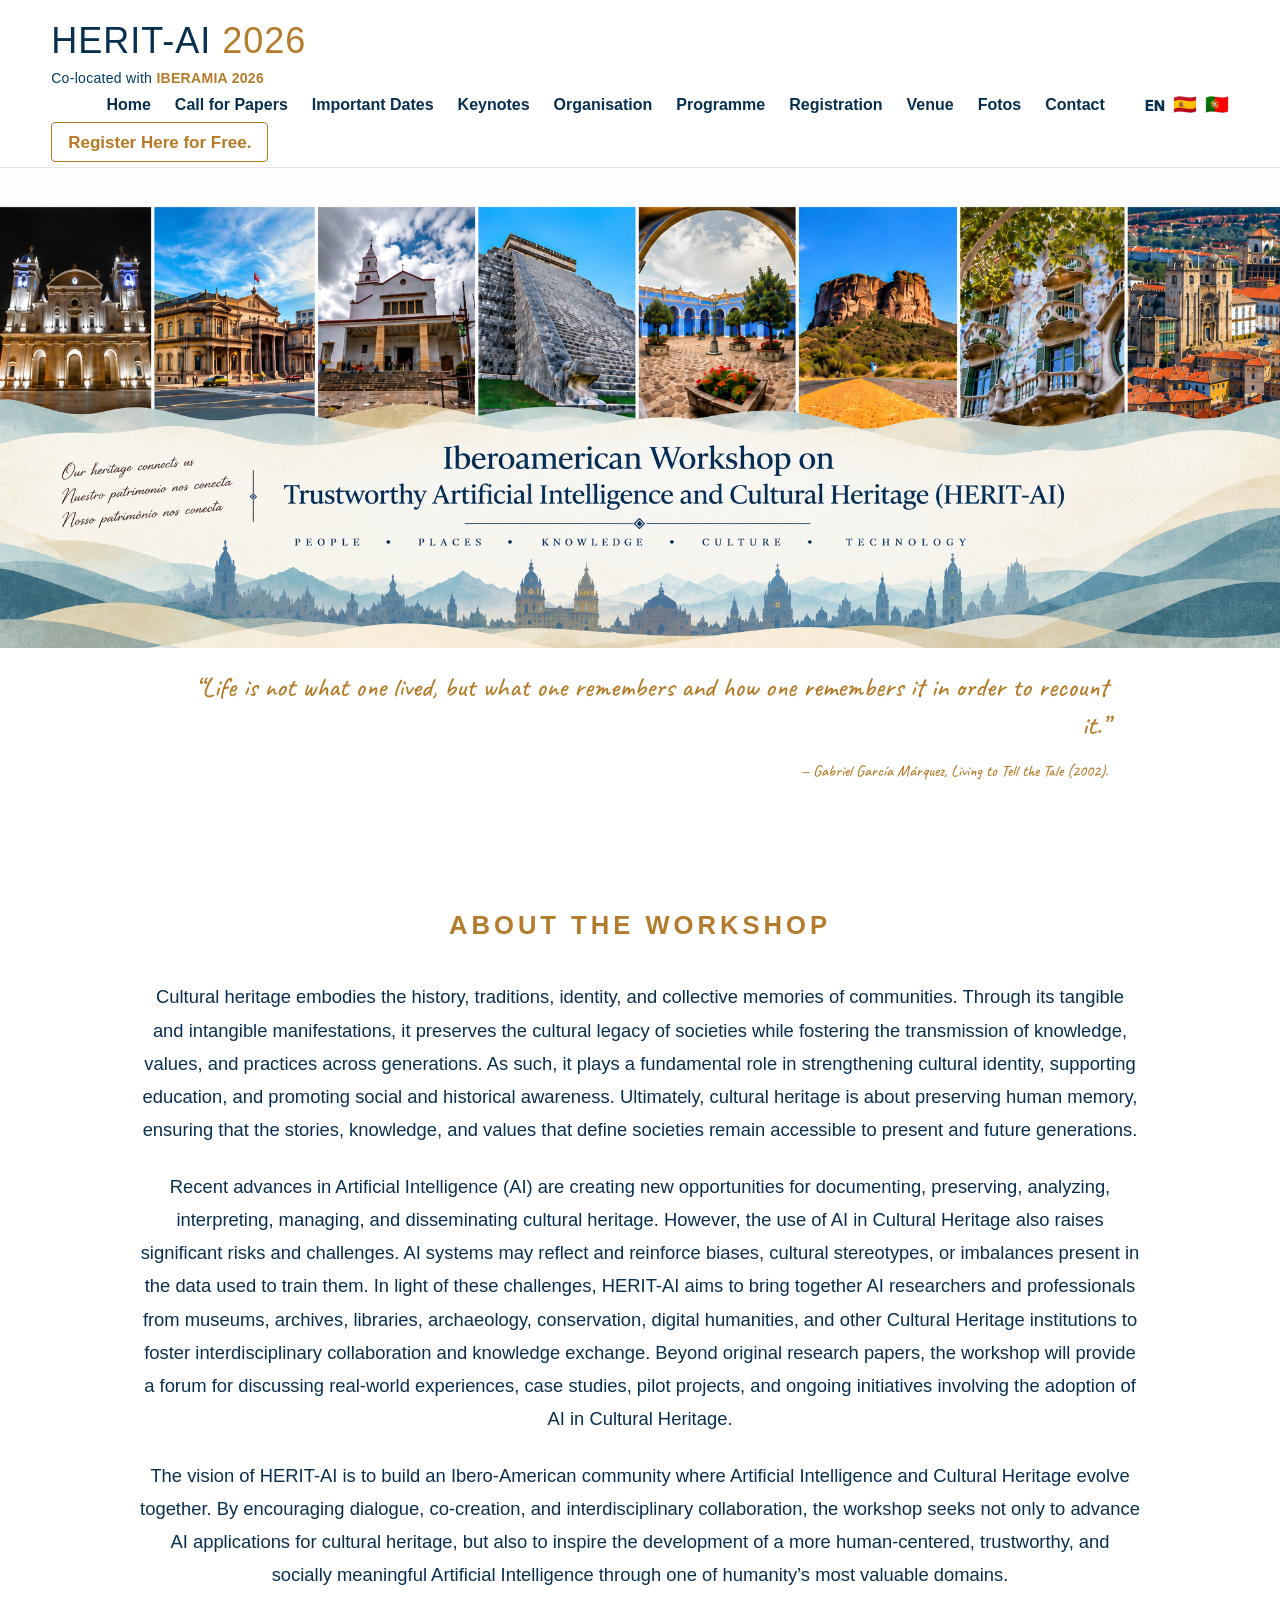
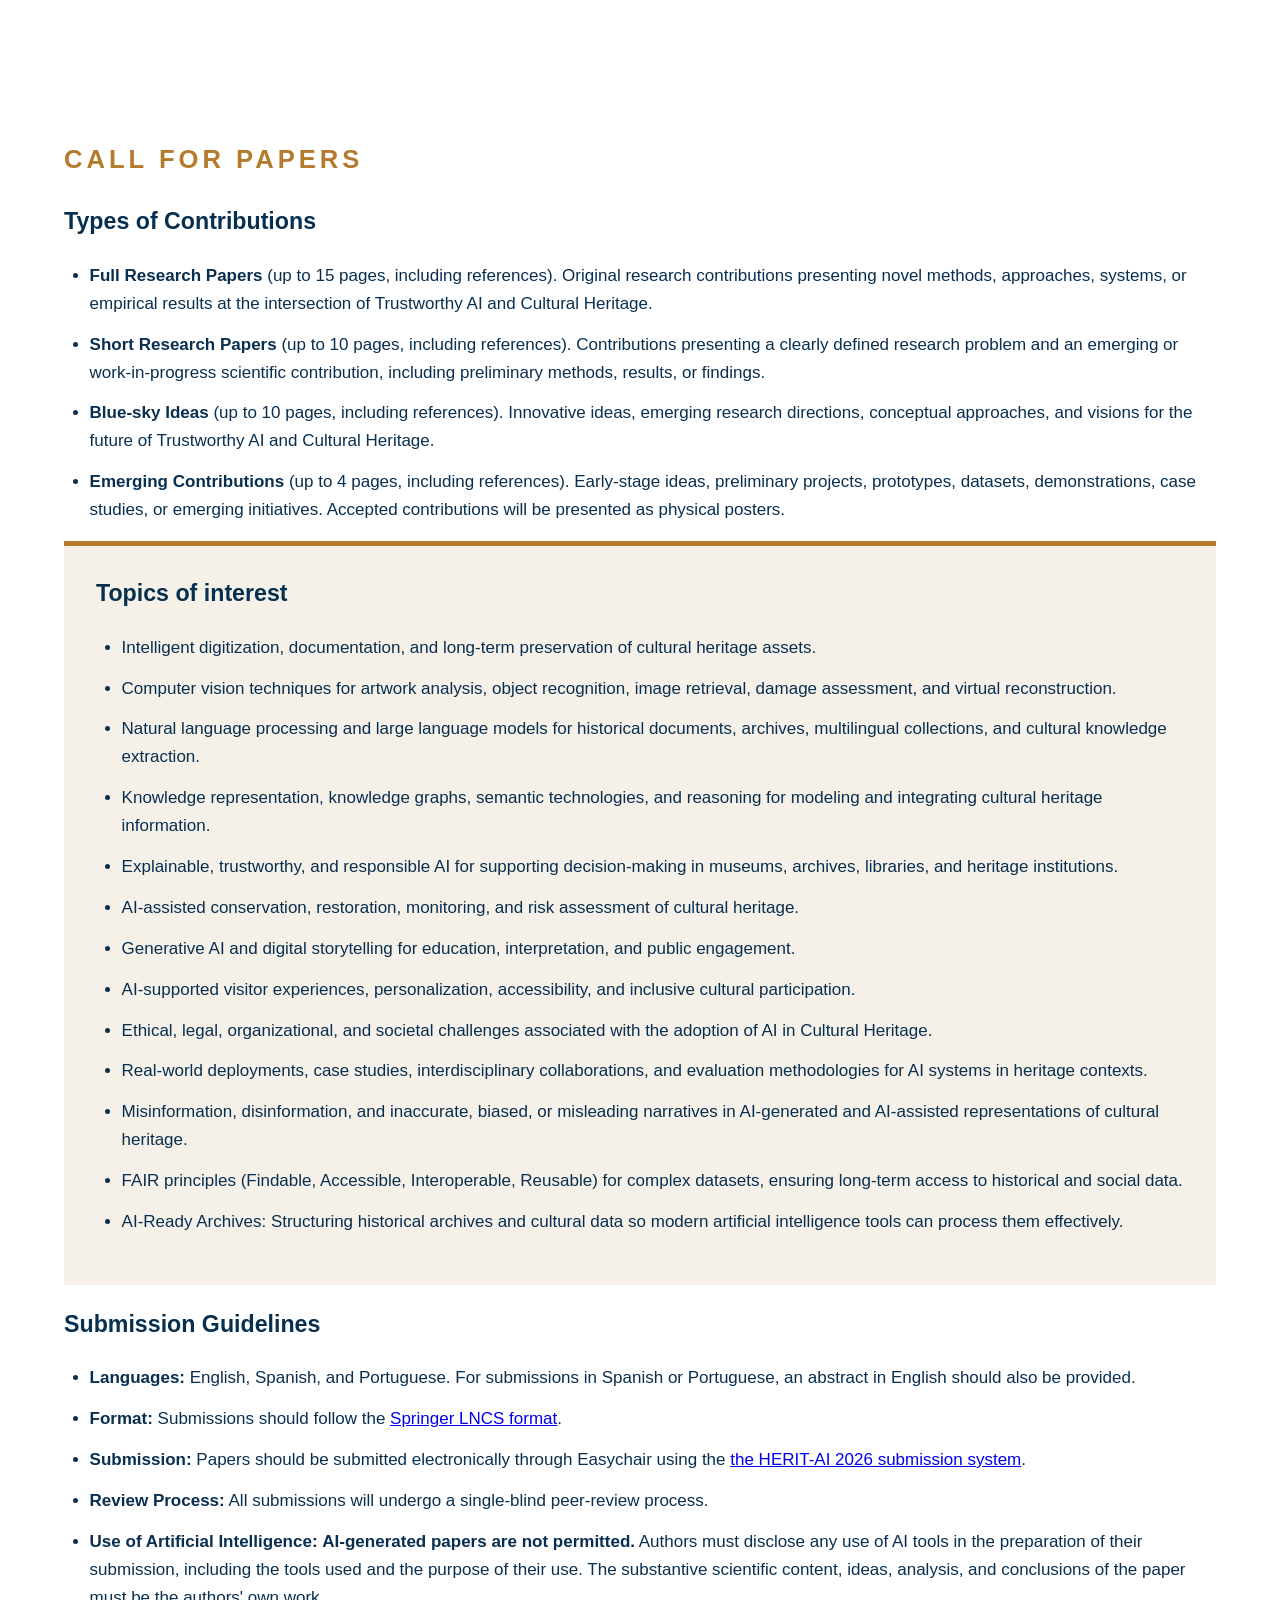
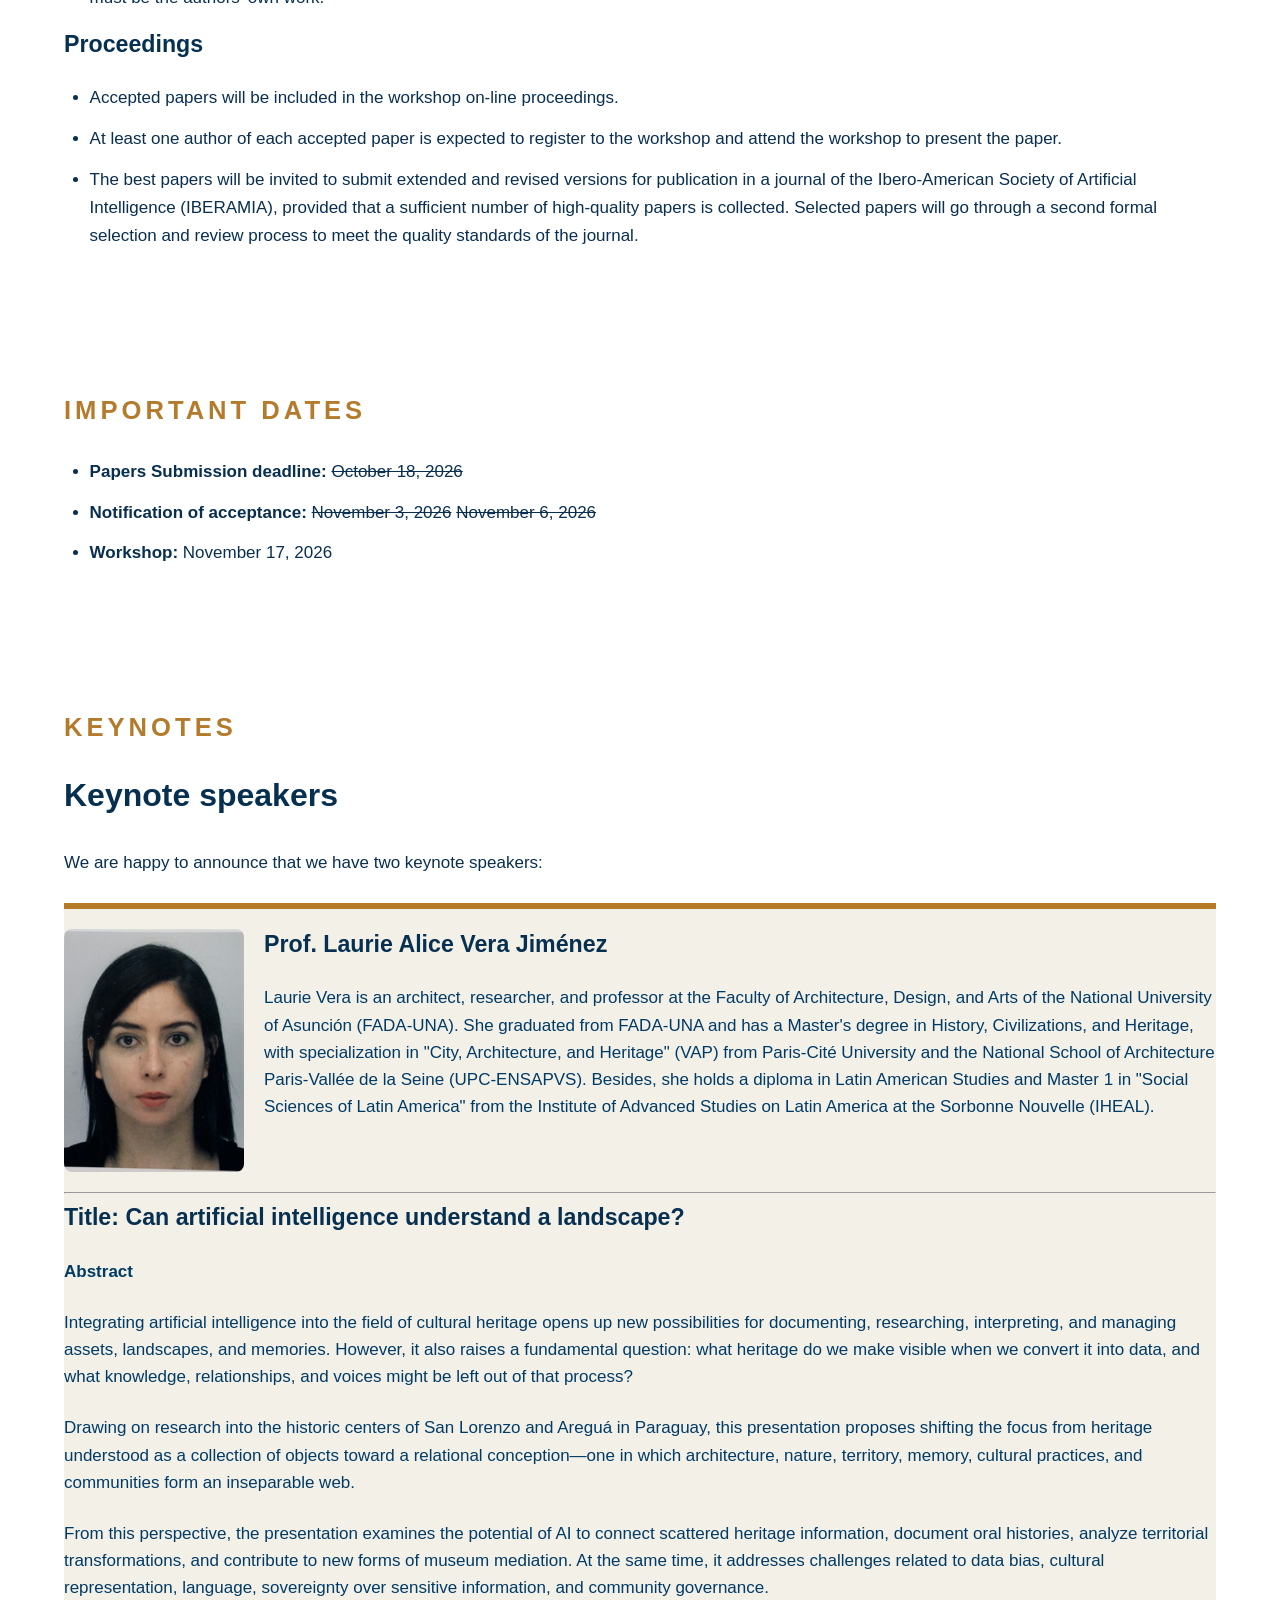
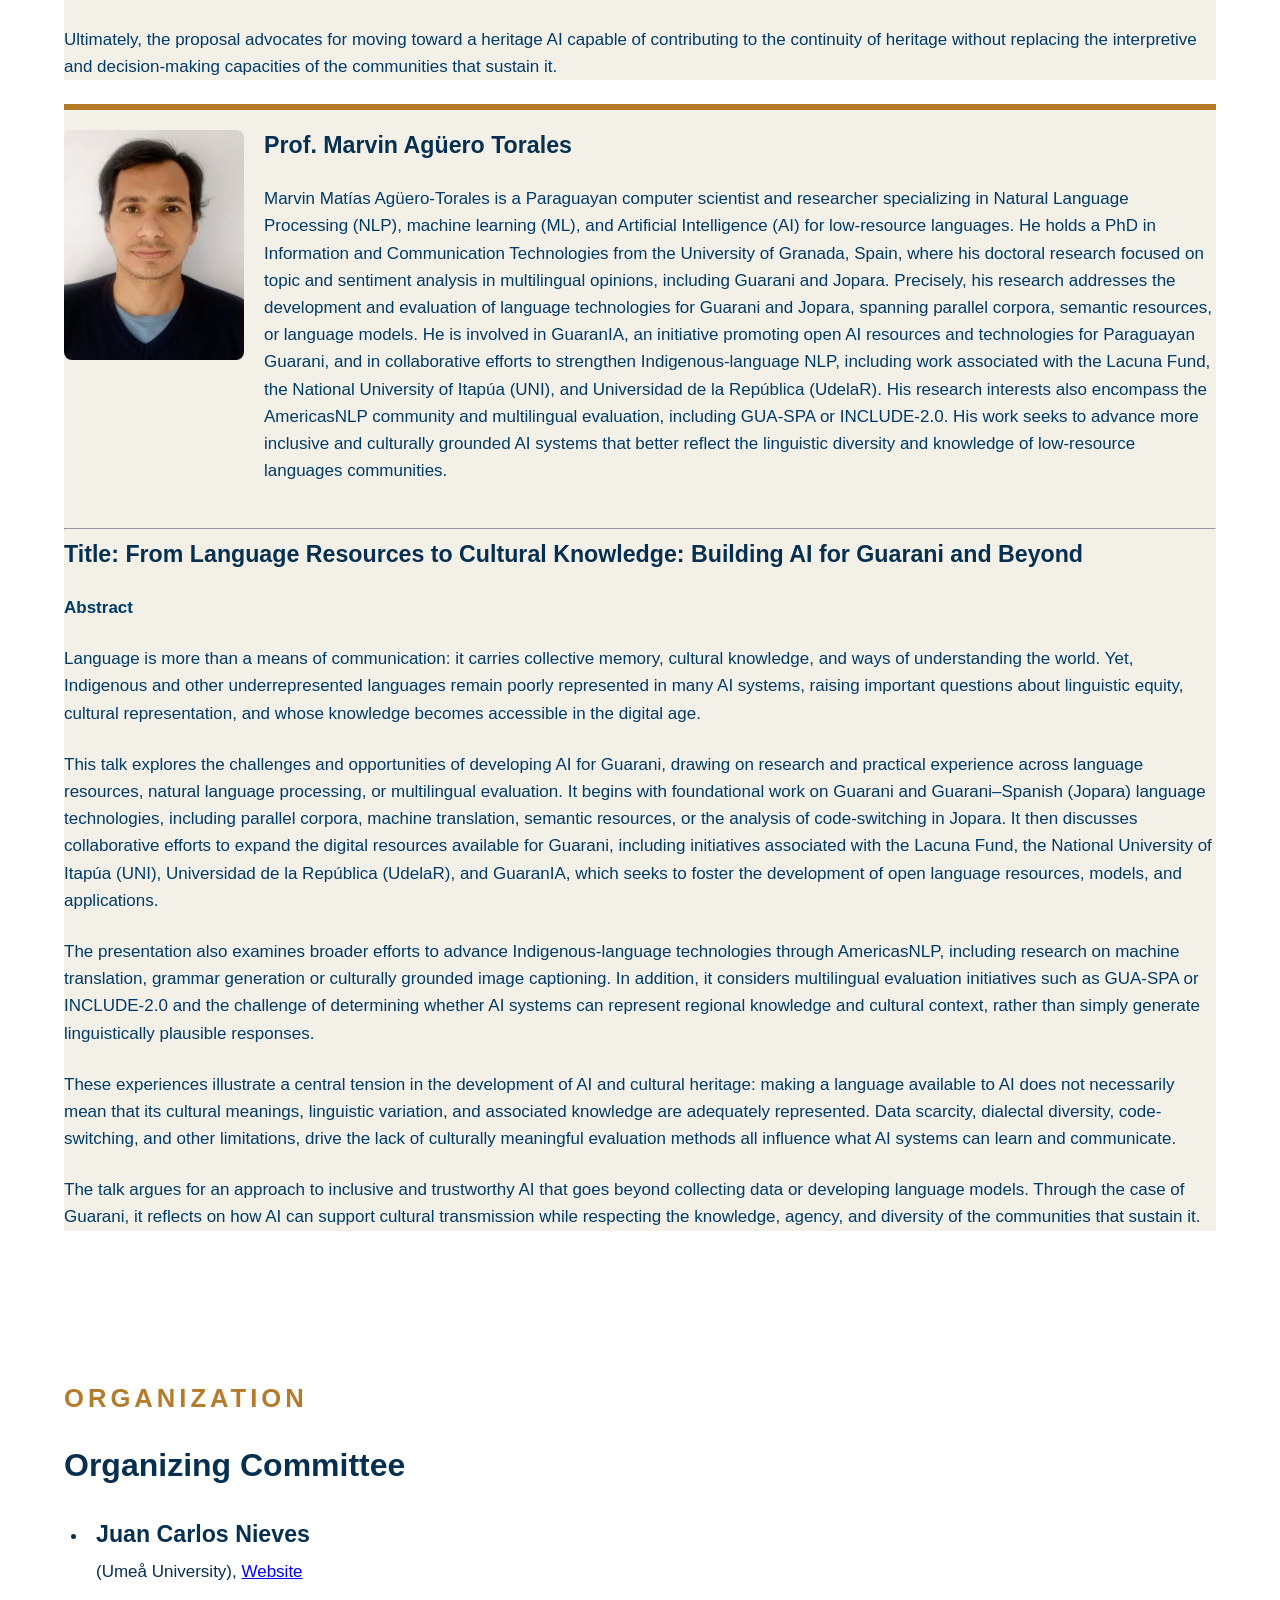
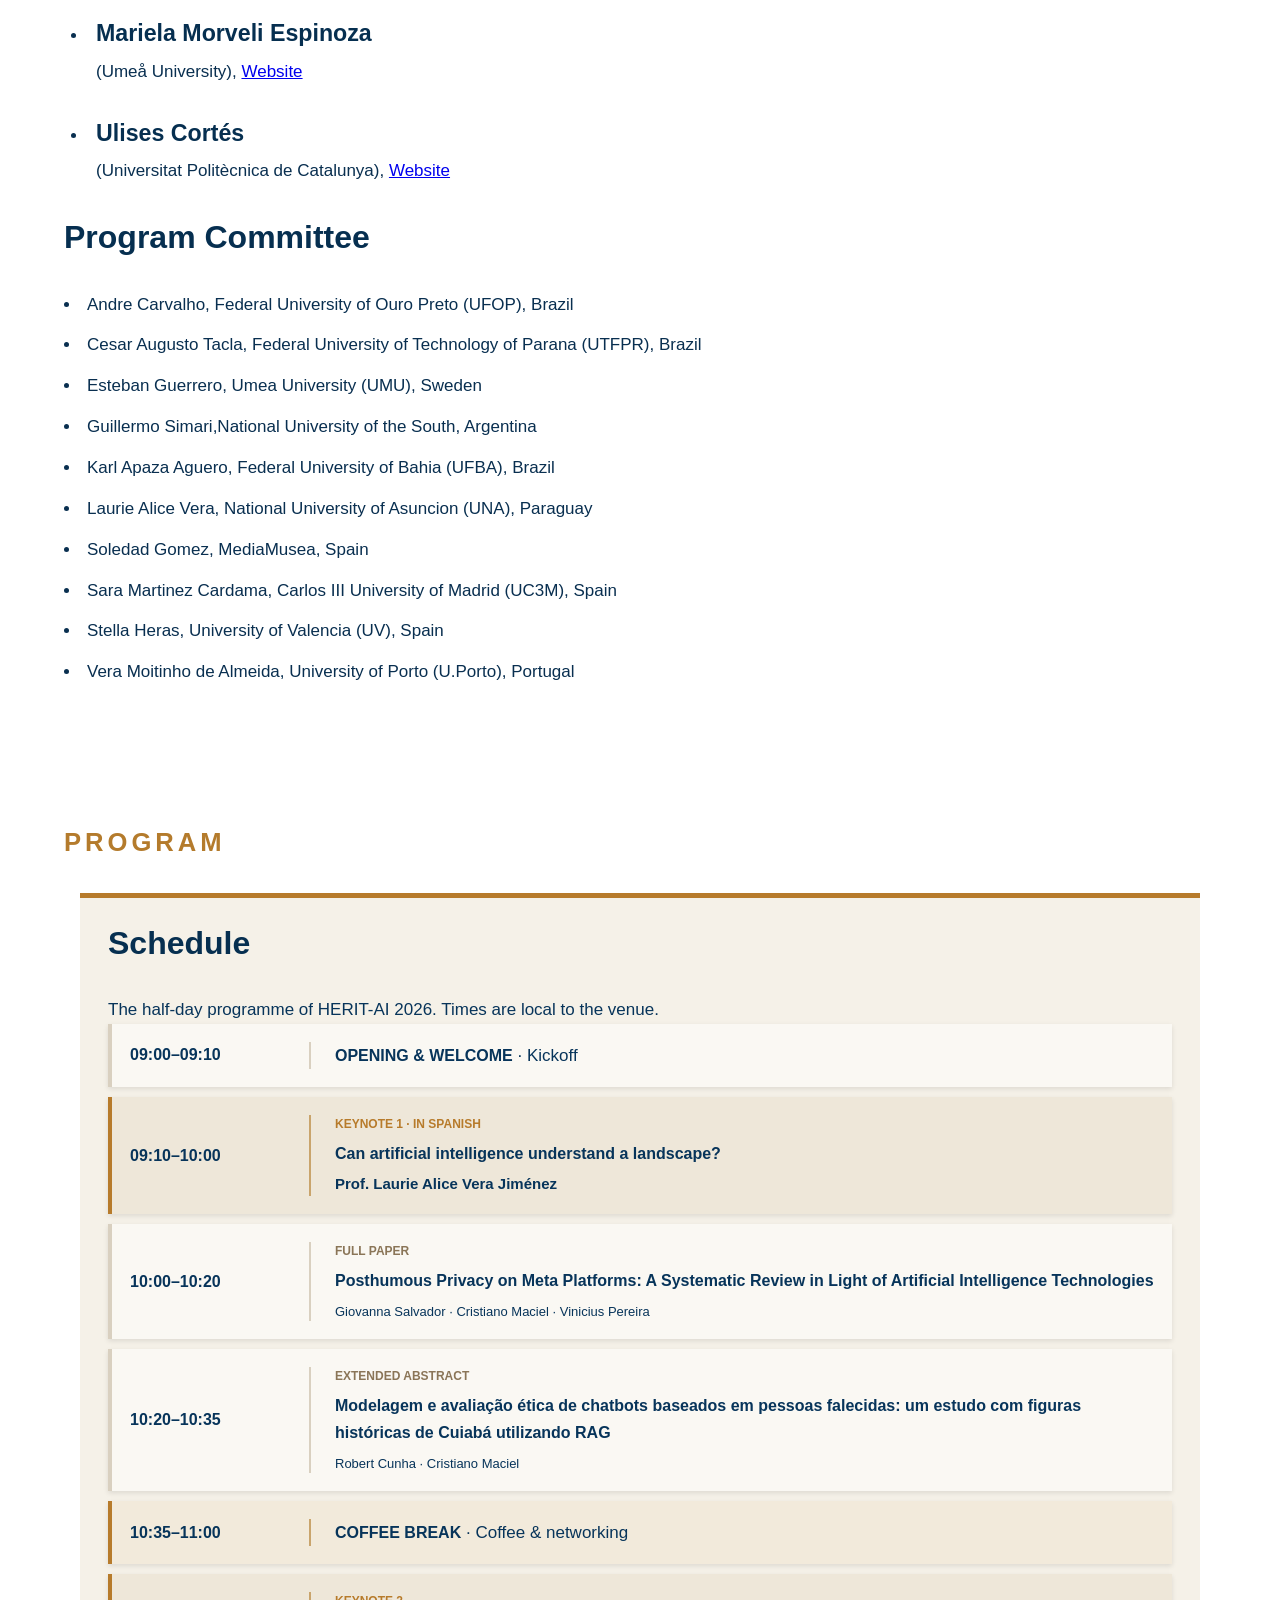
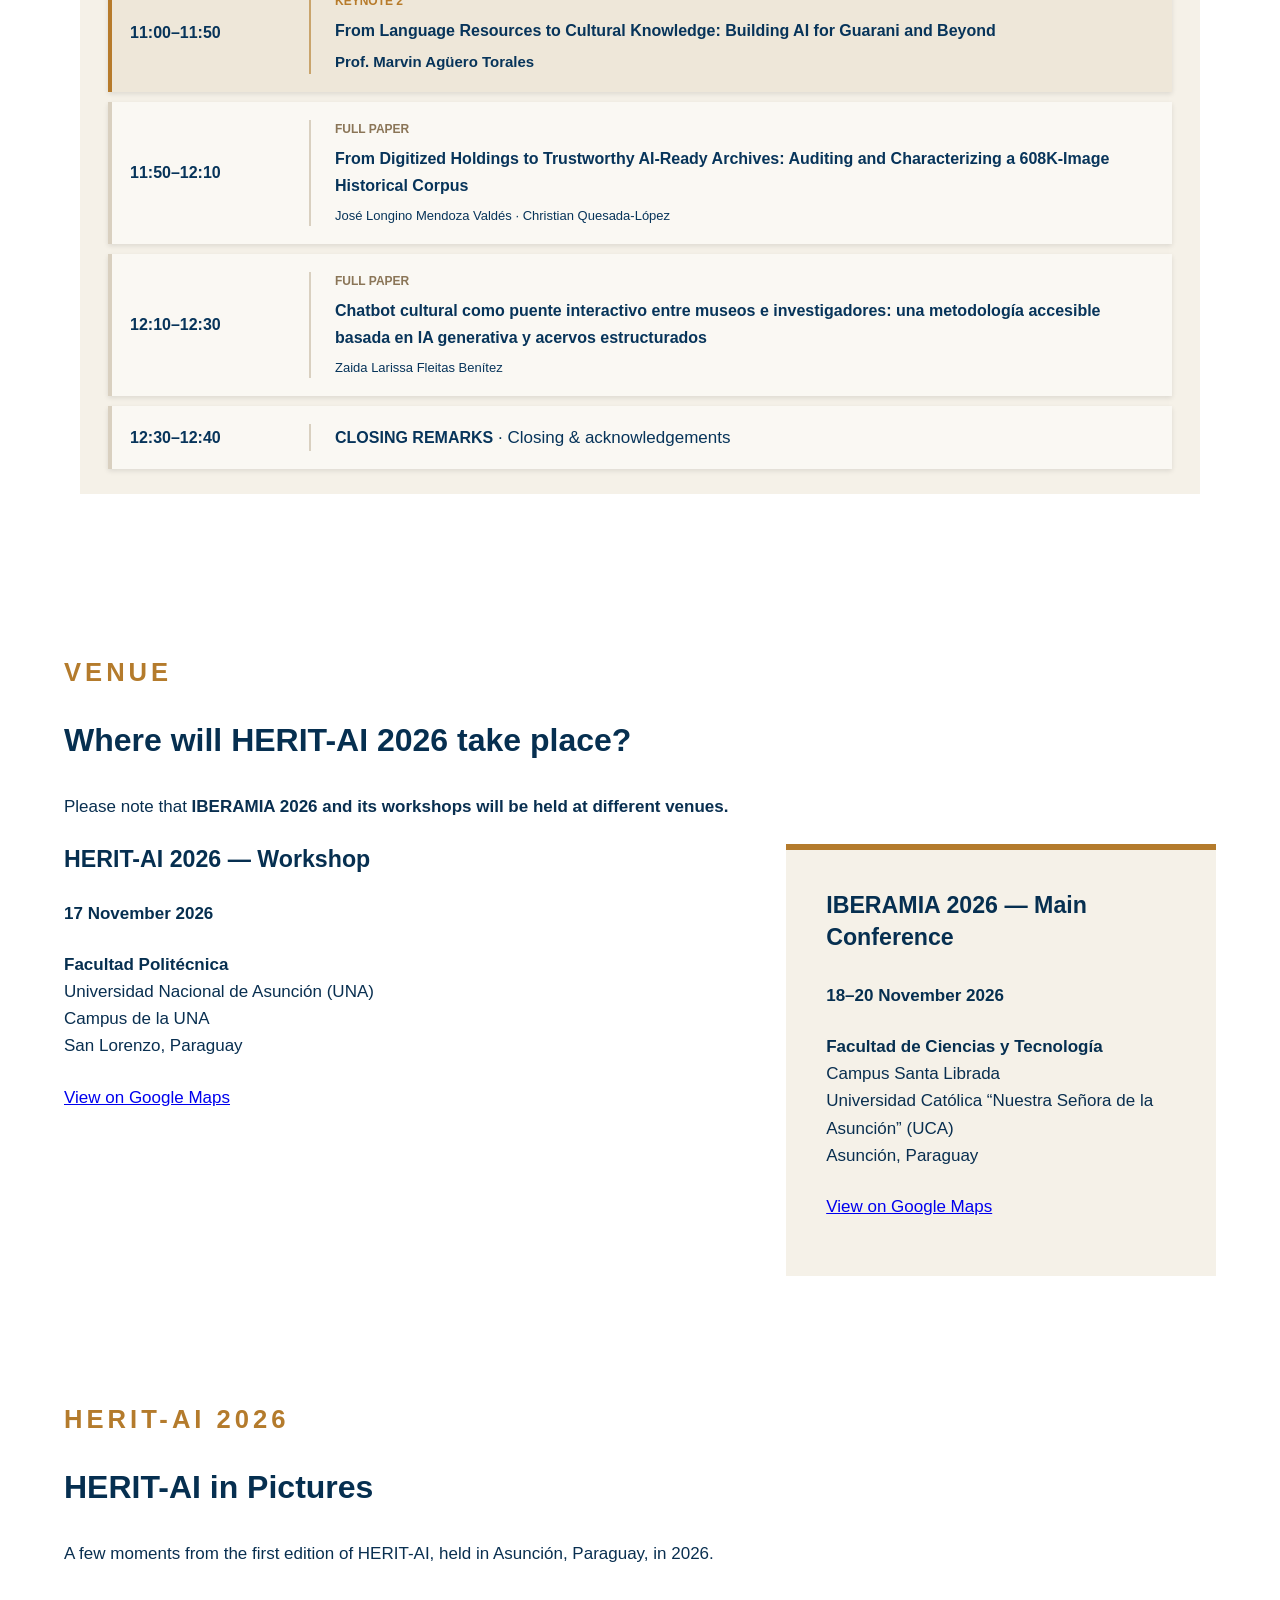
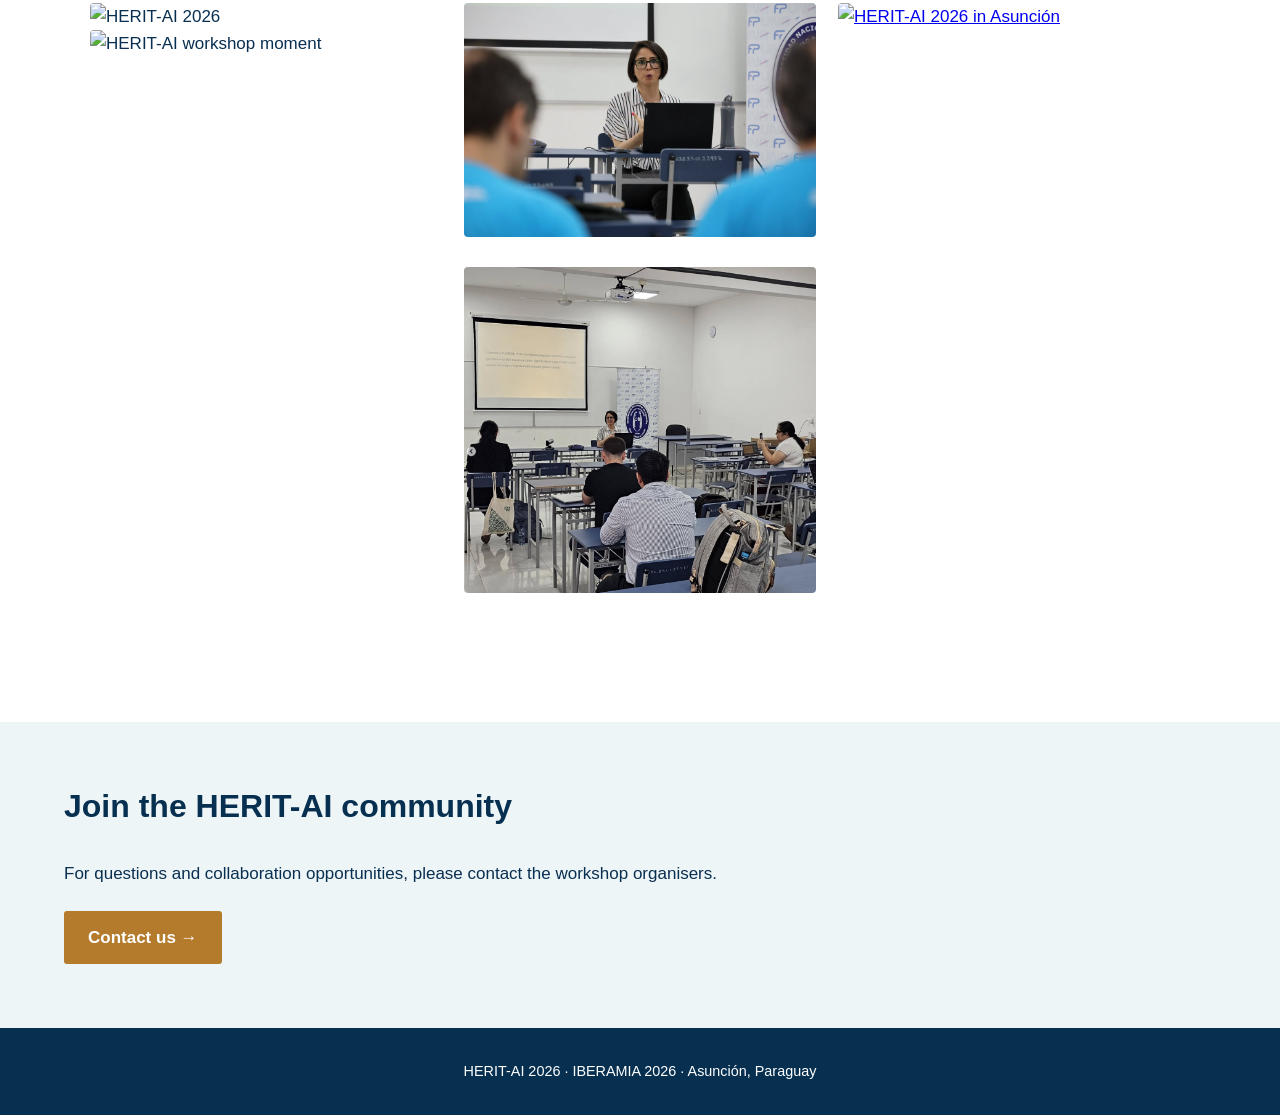
==== commit a720a392: "Update index.html" ====
--- a/index.html
+++ b/index.html
@@ -57,6 +57,7 @@
     <a href="#programme">Programme</a>
       <a href="#register">Registration</a>
   <a href="#venue">Venue</a>
+  <a href="#fotos">Fotos</a>
     <a href="#contact">Contact</a>
 
     <span class="language-selector">
@@ -658,7 +659,7 @@
 </section>
 
     
-<section id="gallery" class="section">
+<section id="fotos" class="section">
 
   <div class="section-header">
     <p class="section-label">HERIT-AI 2026</p>
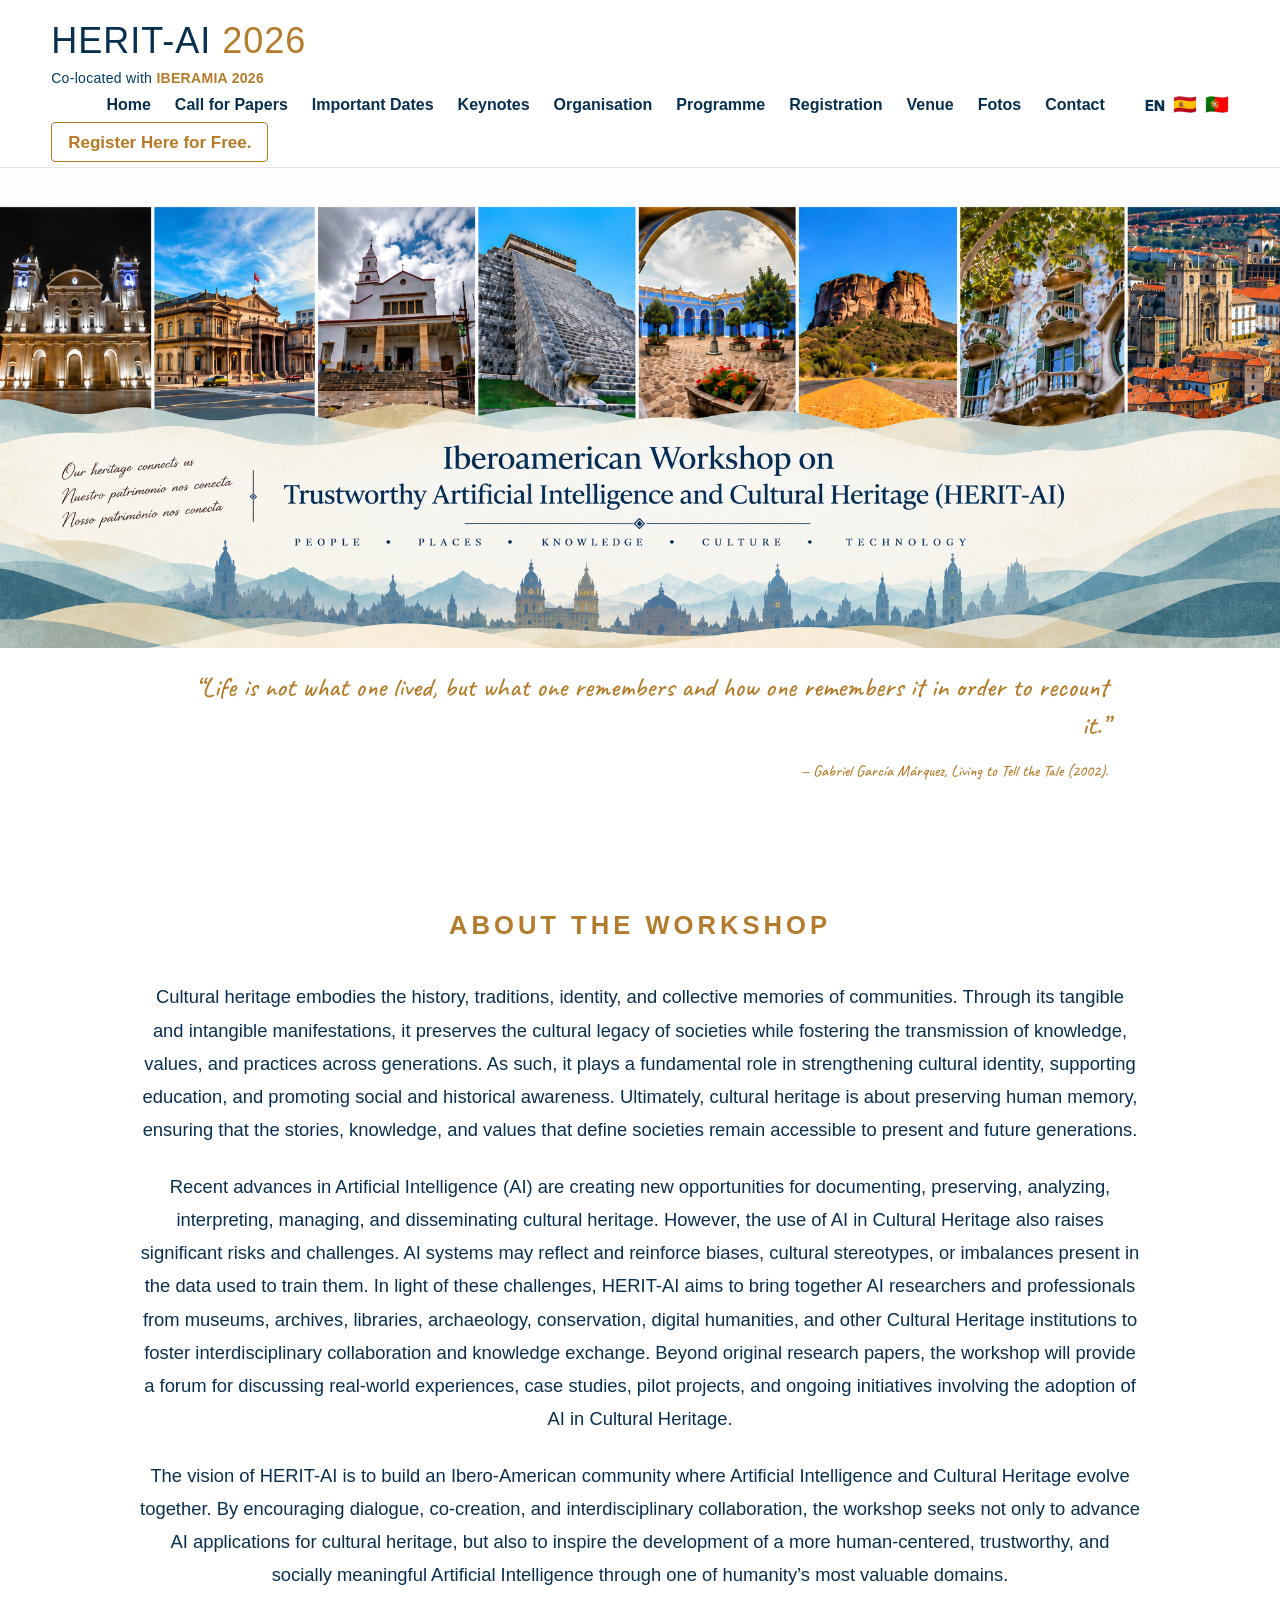
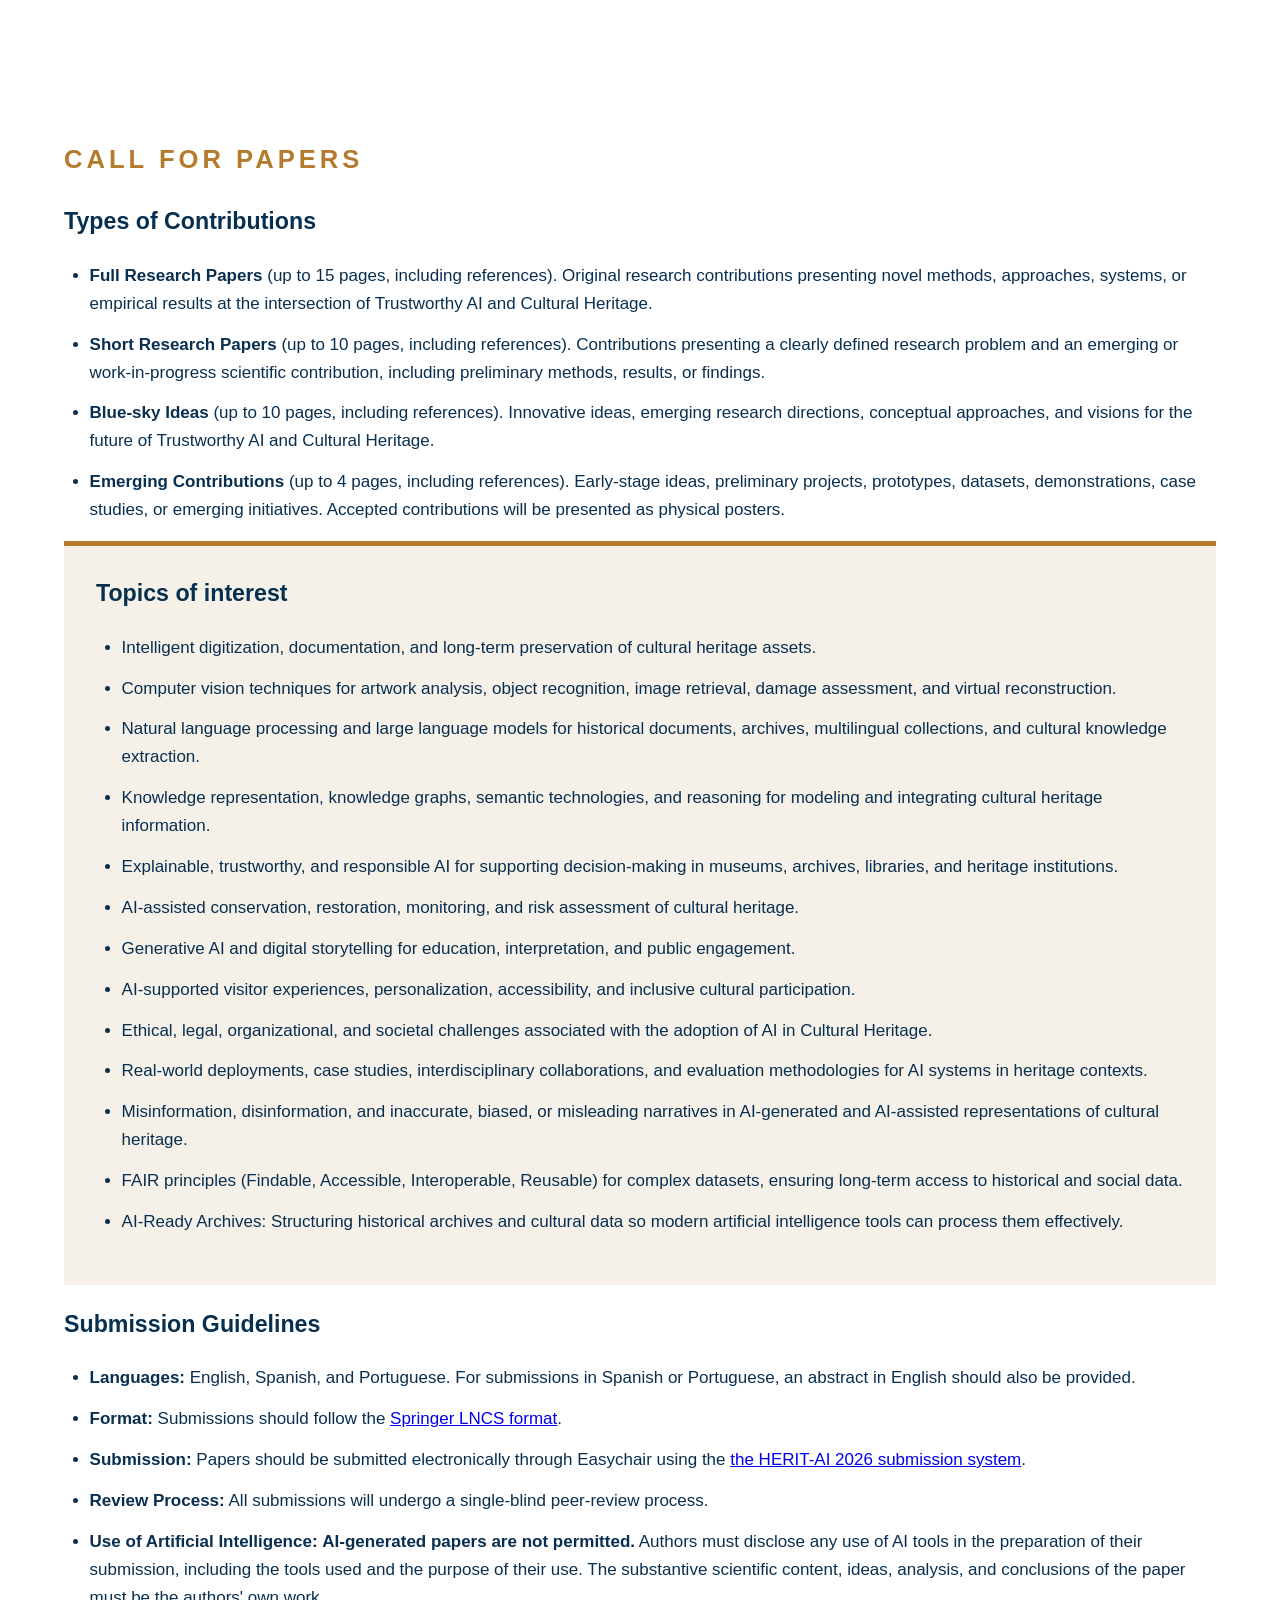
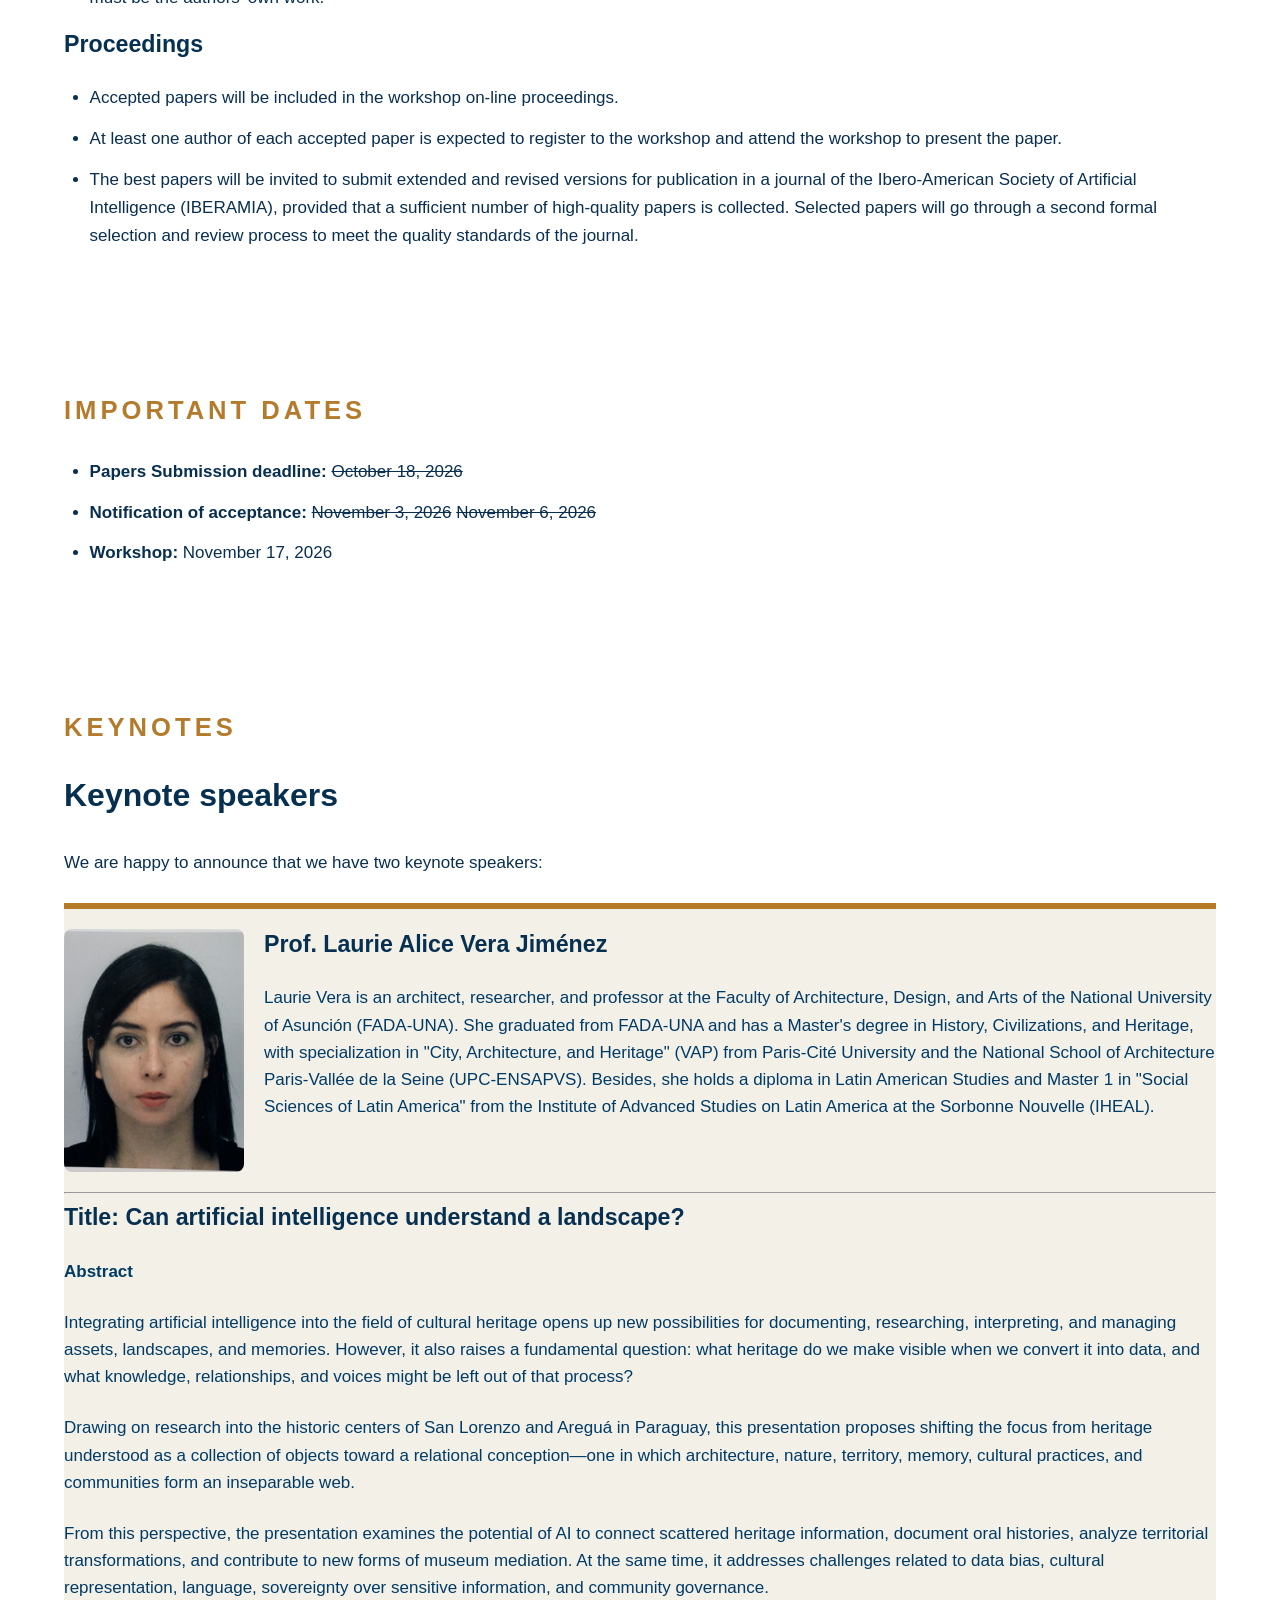
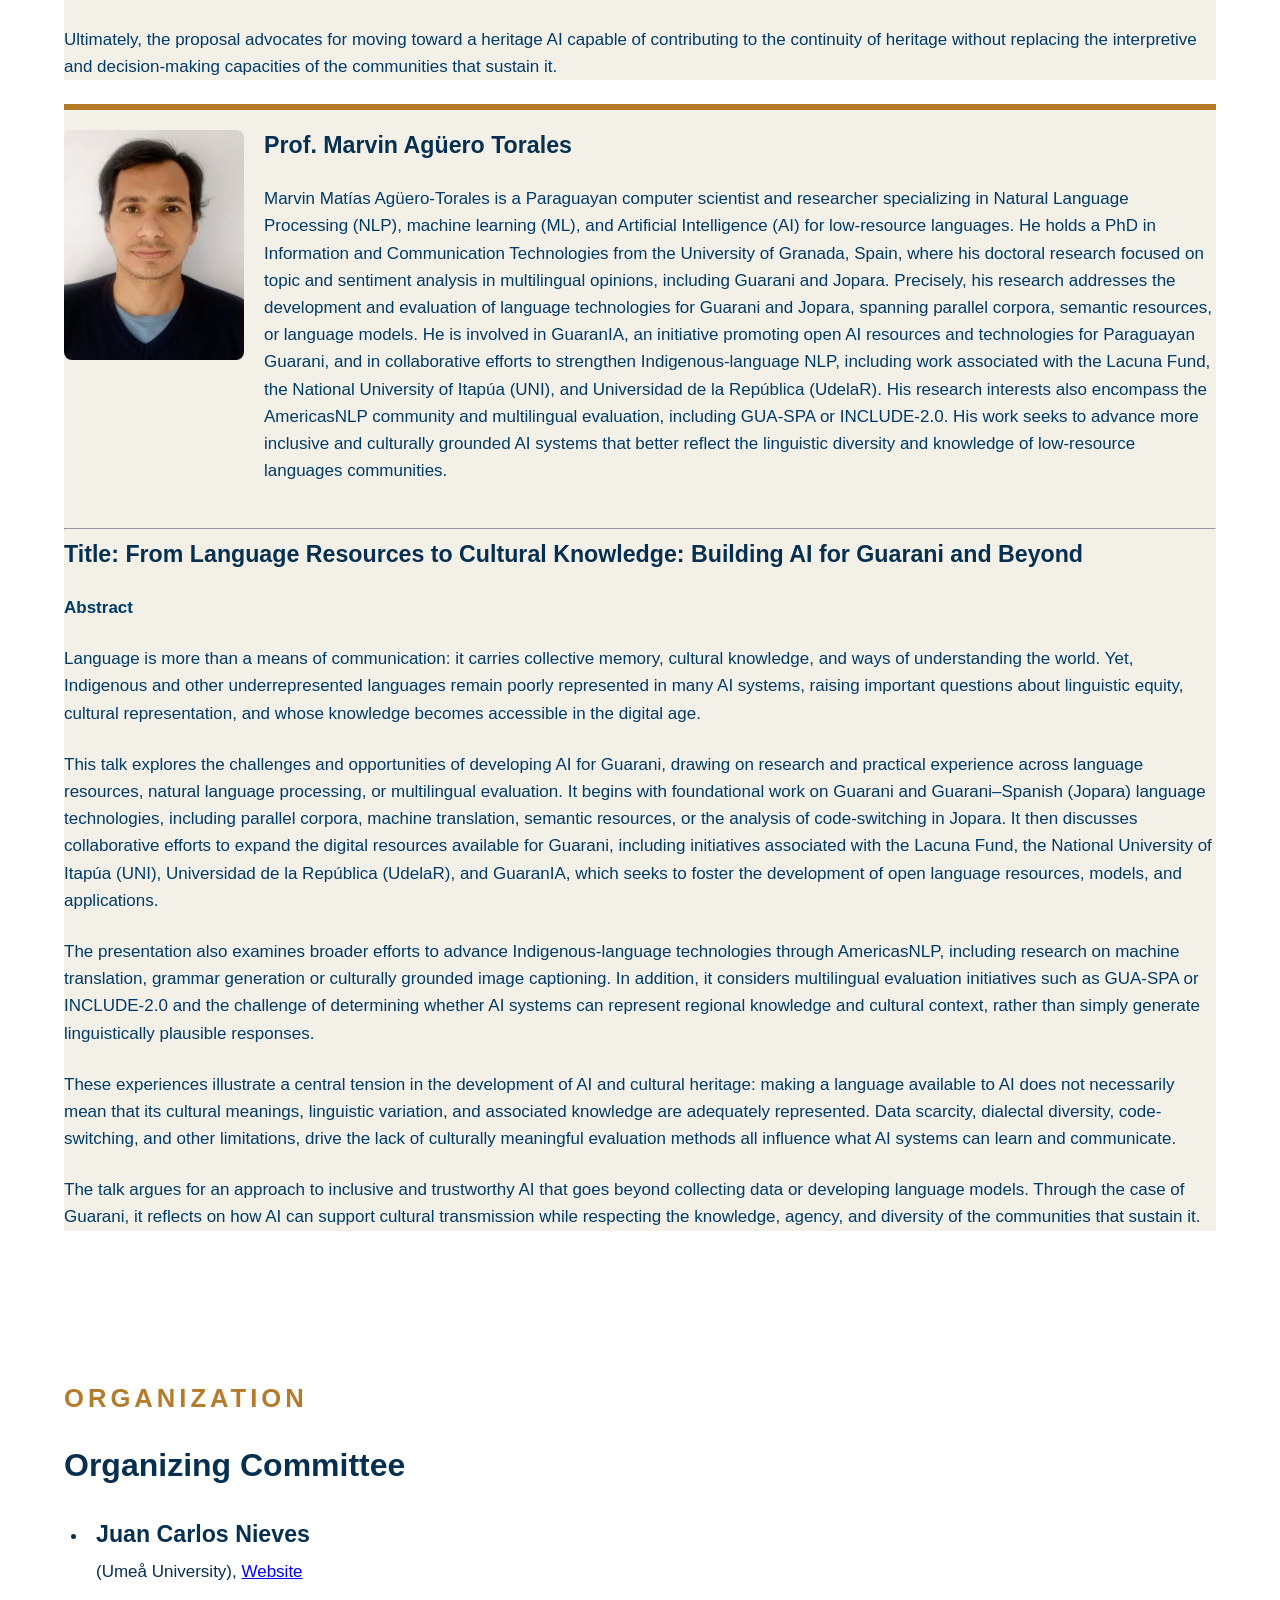
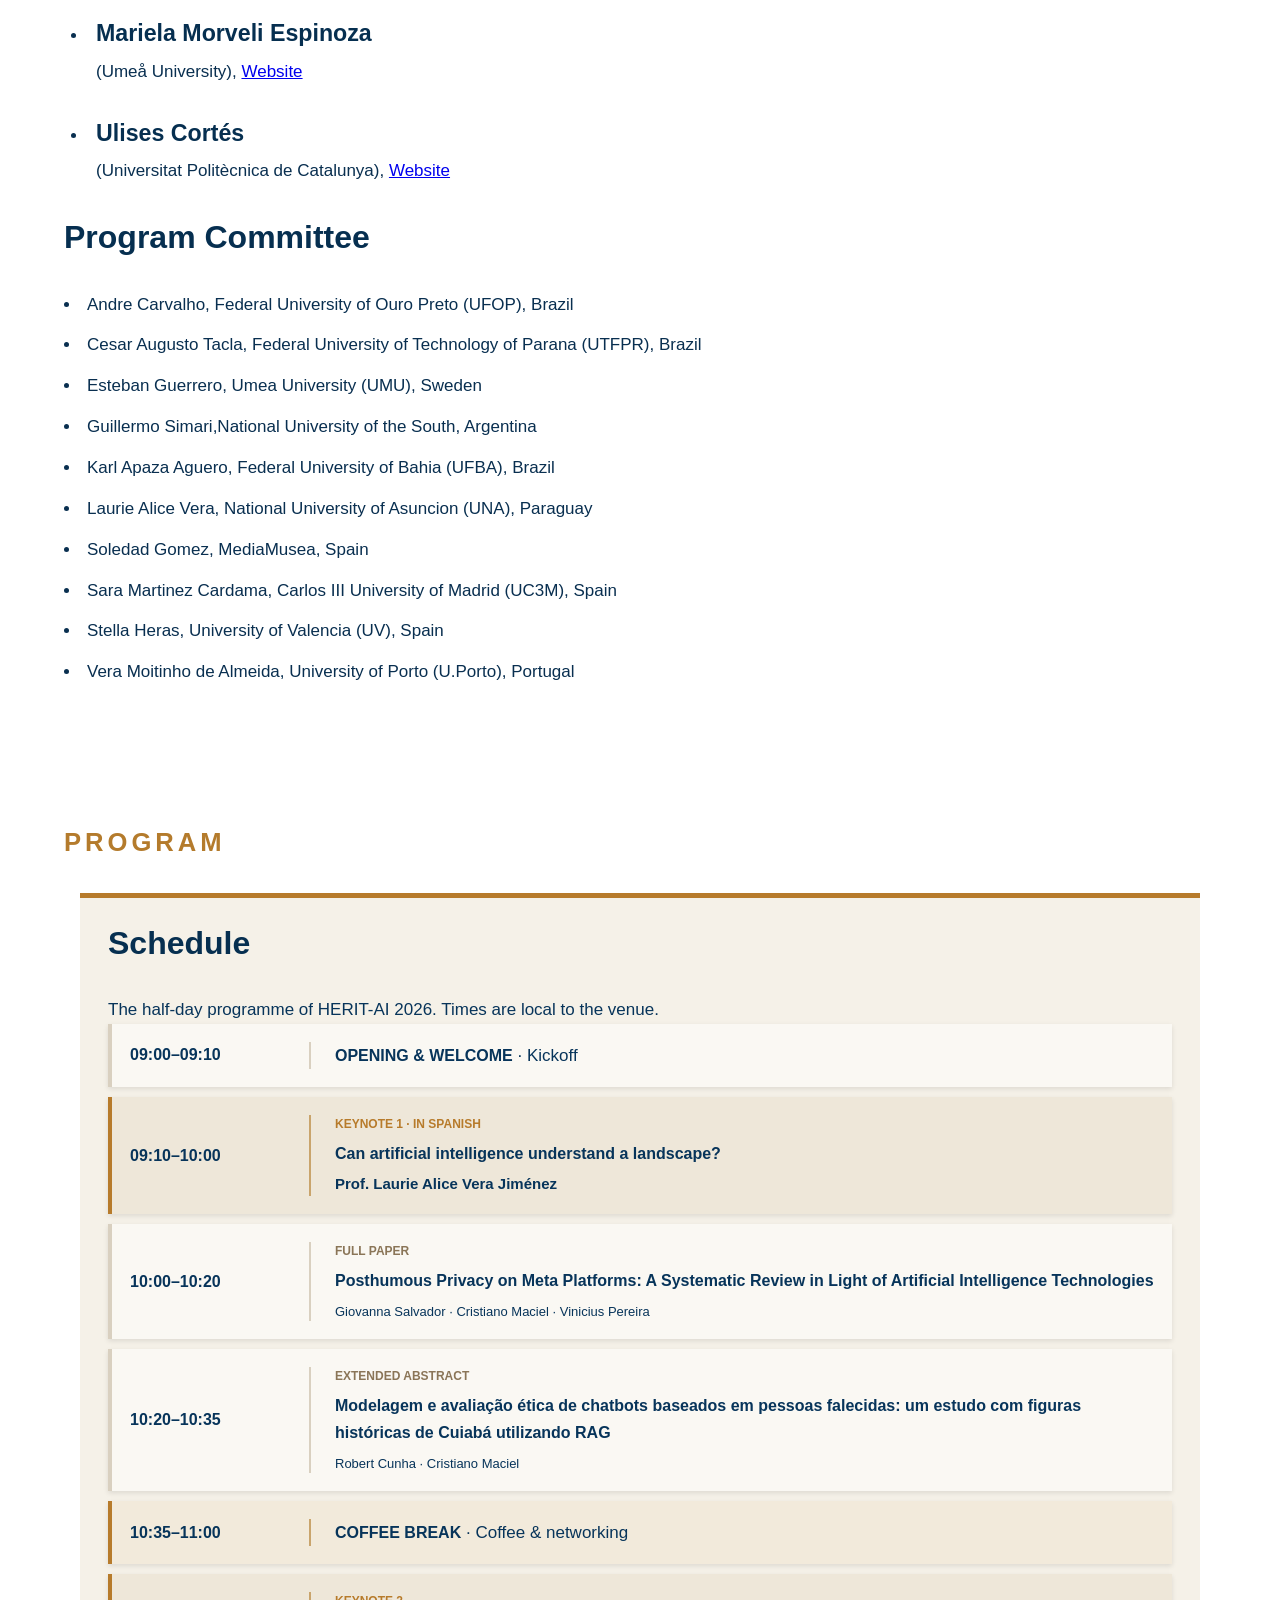
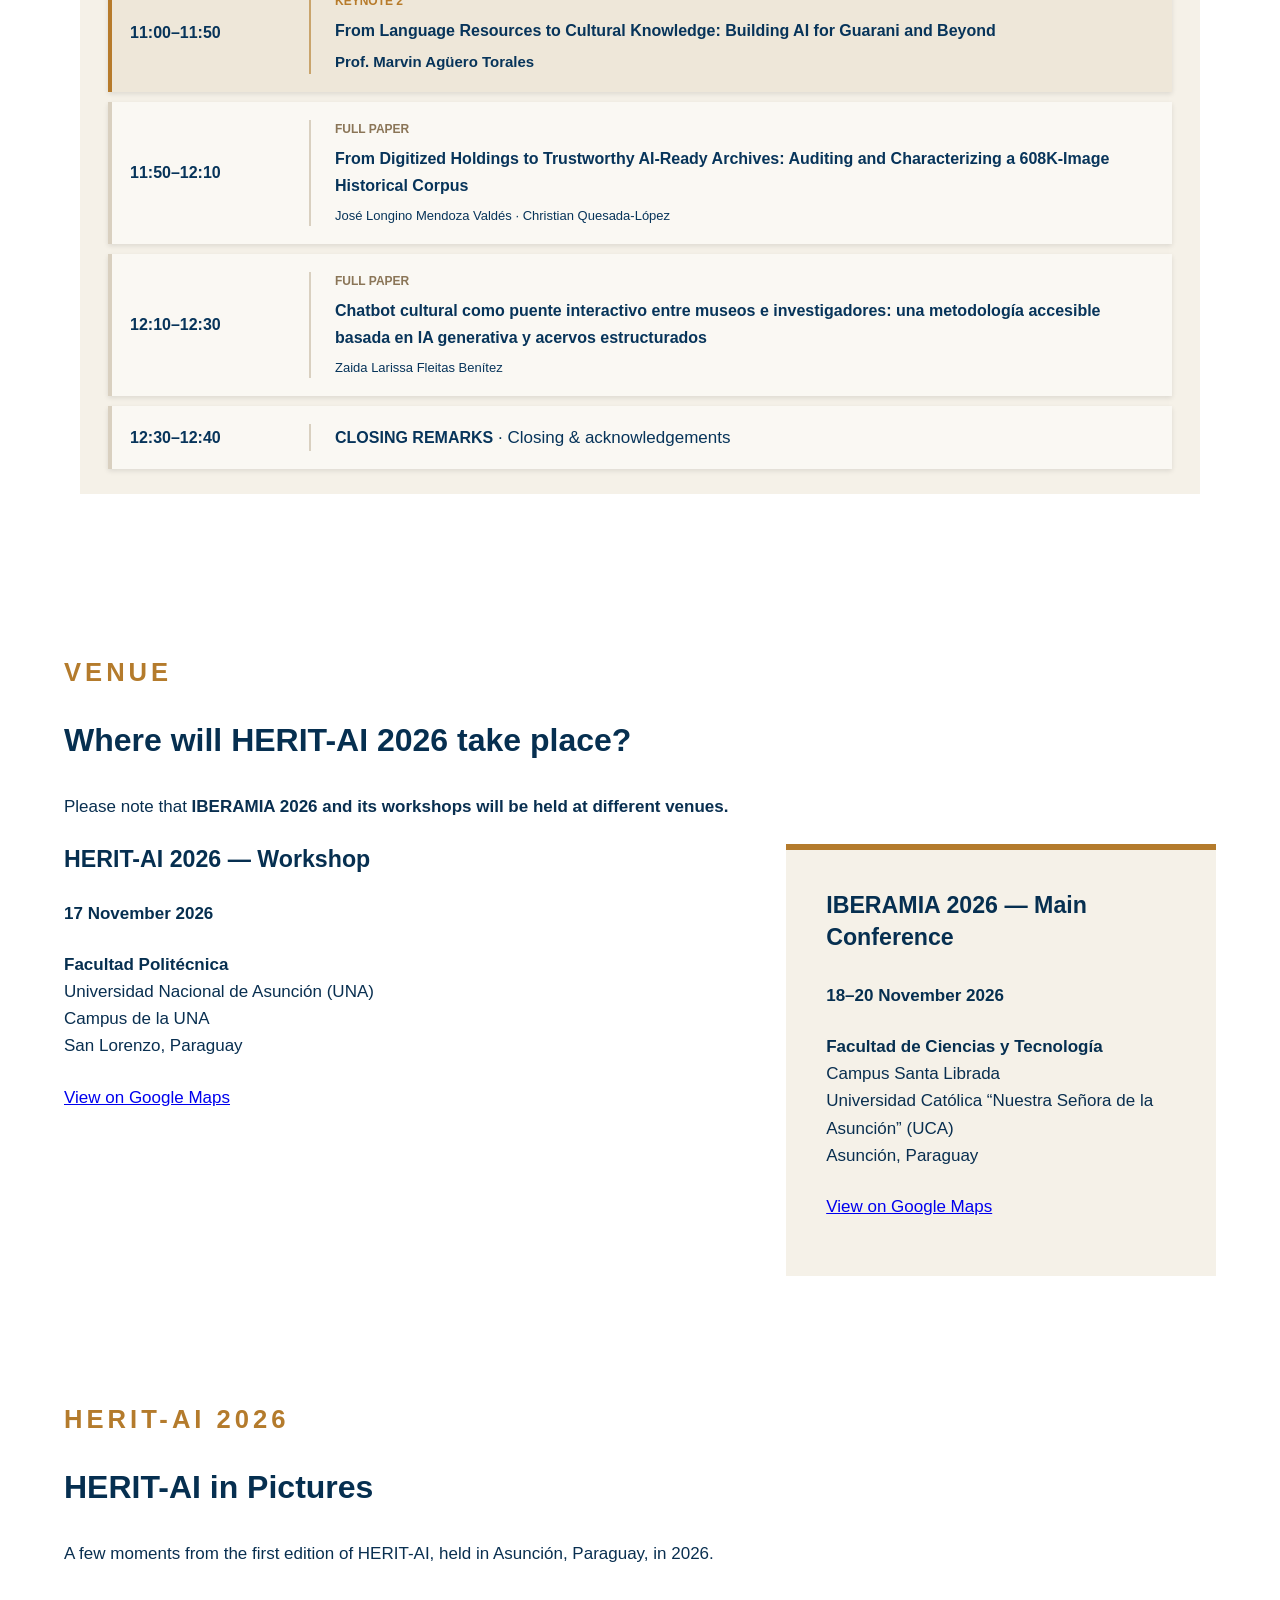
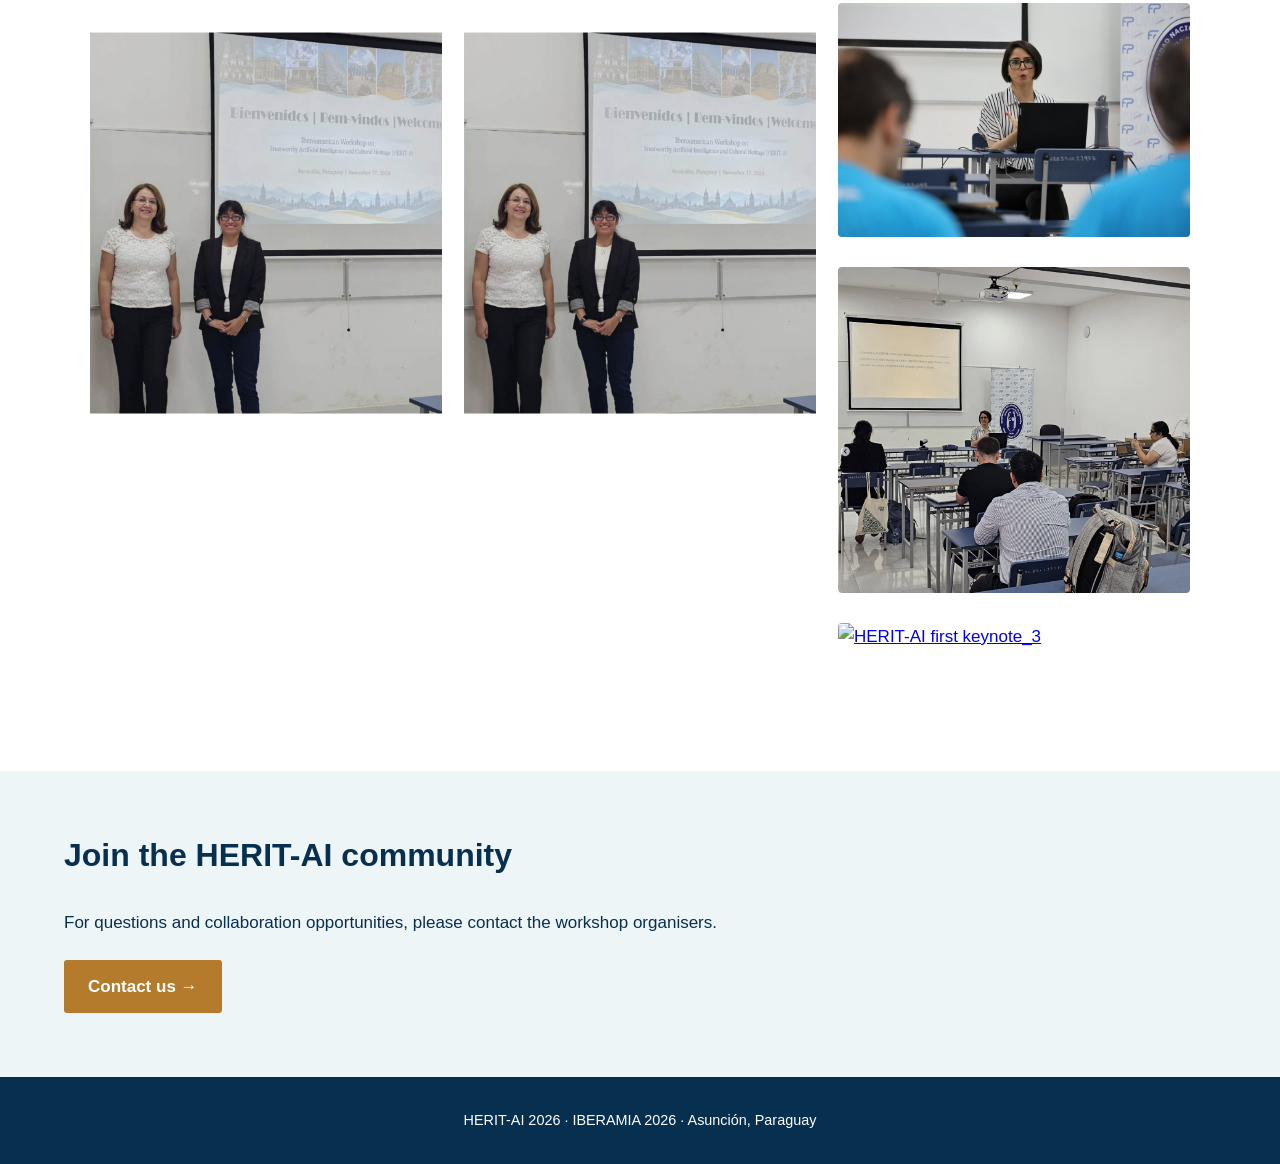
==== commit ff54fd69: "Update index.html" ====
--- a/index.html
+++ b/index.html
@@ -673,24 +673,24 @@
 
   <div class="photo-gallery">
 
-    <img src="assets/foto9.jpg" alt="HERIT-AI 2026">
-      <img src="assets/foto9.jpg"
-           alt="HERIT-AI workshop moment">
+    <img src="assets/foto9.png" alt="HERIT-AI 2026">
+      <img src="assets/foto9.png"
+           alt="HERIT-AI beginning">
     </a>
 
     <a href="assets/foto8.jpg" target="_blank">
       <img src="assets/foto8.jpg"
-           alt="HERIT-AI workshop presentation">
+           alt="HERIT-AI workshop first keynote_1">
     </a>
 
     <a href="assets/foto.jpg" target="_blank">
       <img src="assets/foto3.jpg"
-           alt="HERIT-AI participants">
+           alt="HERIT-AI first keynote_2">
     </a>
 
     <a href="assets/foto12.jpg" target="_blank">
       <img src="assets/foto12.jpg"
-           alt="HERIT-AI 2026 in Asunción">
+           alt="HERIT-AI first keynote_3">
     </a>
 
   </div>
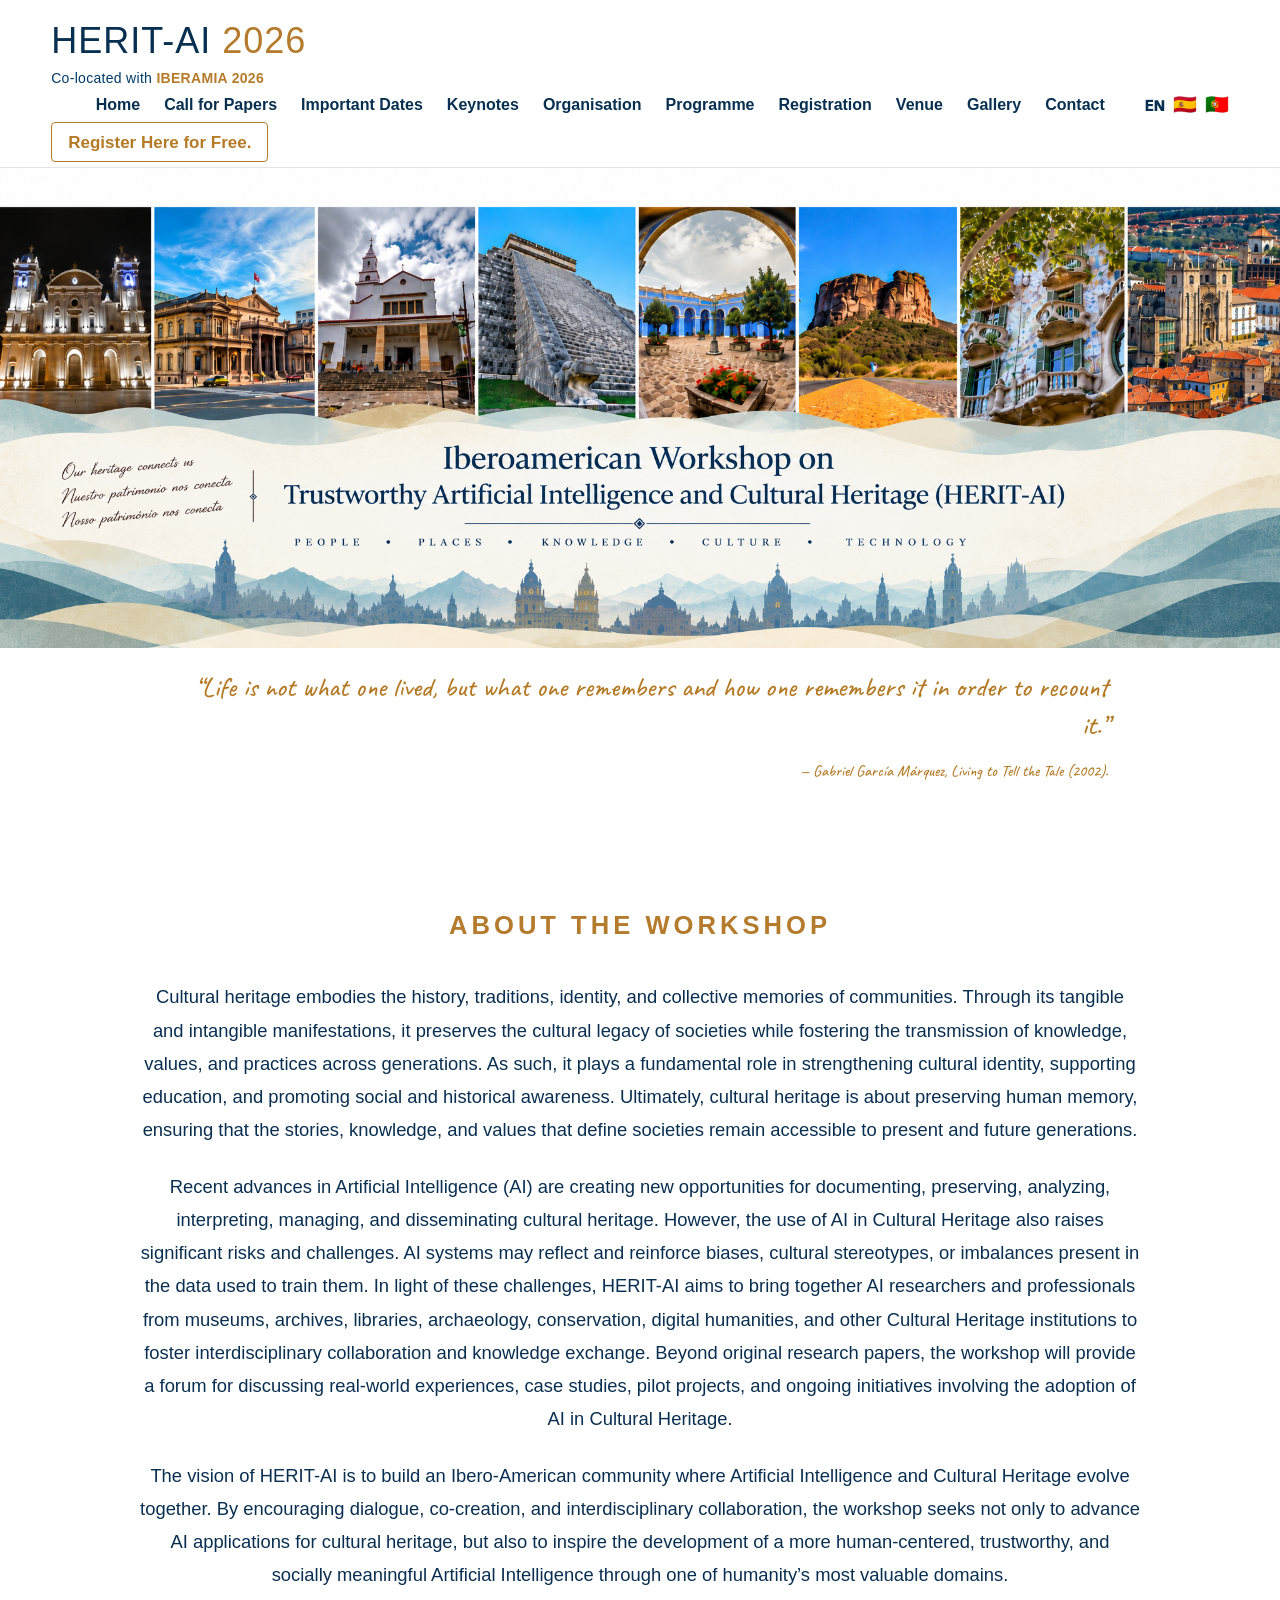
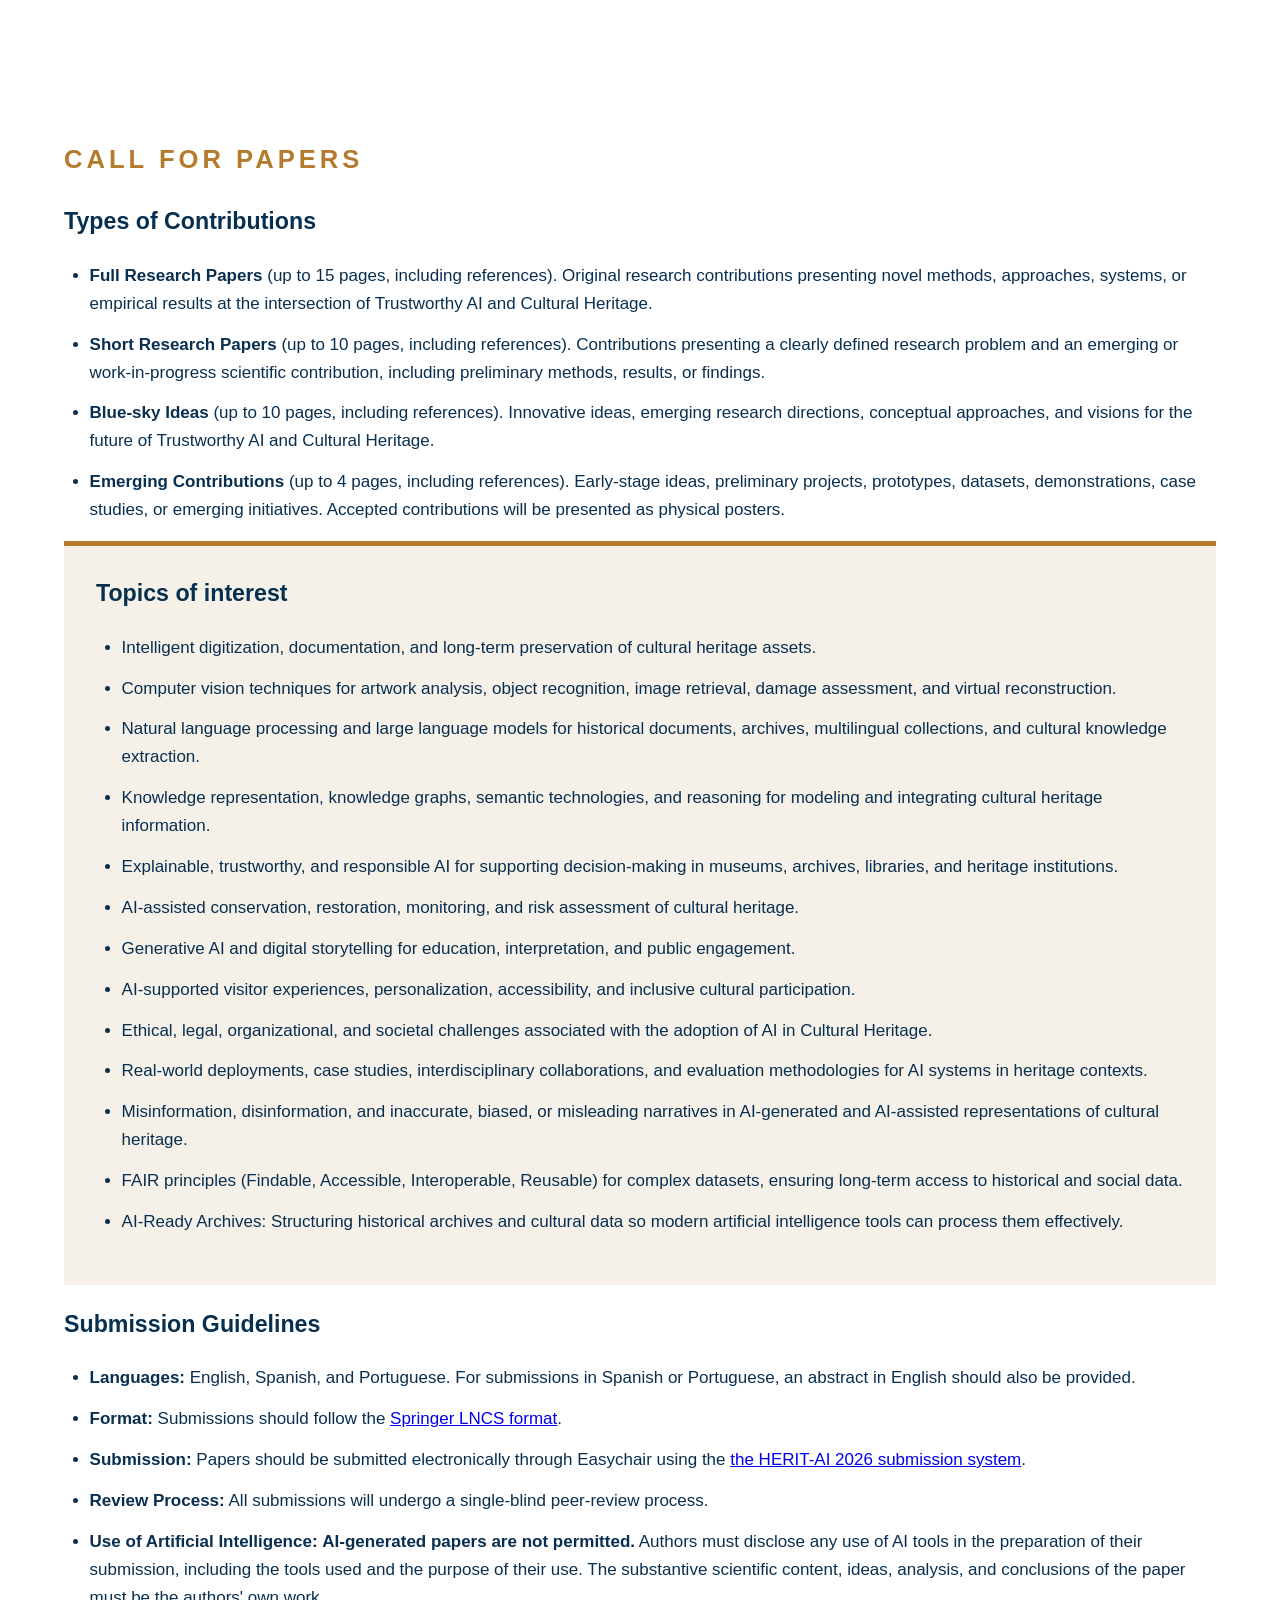
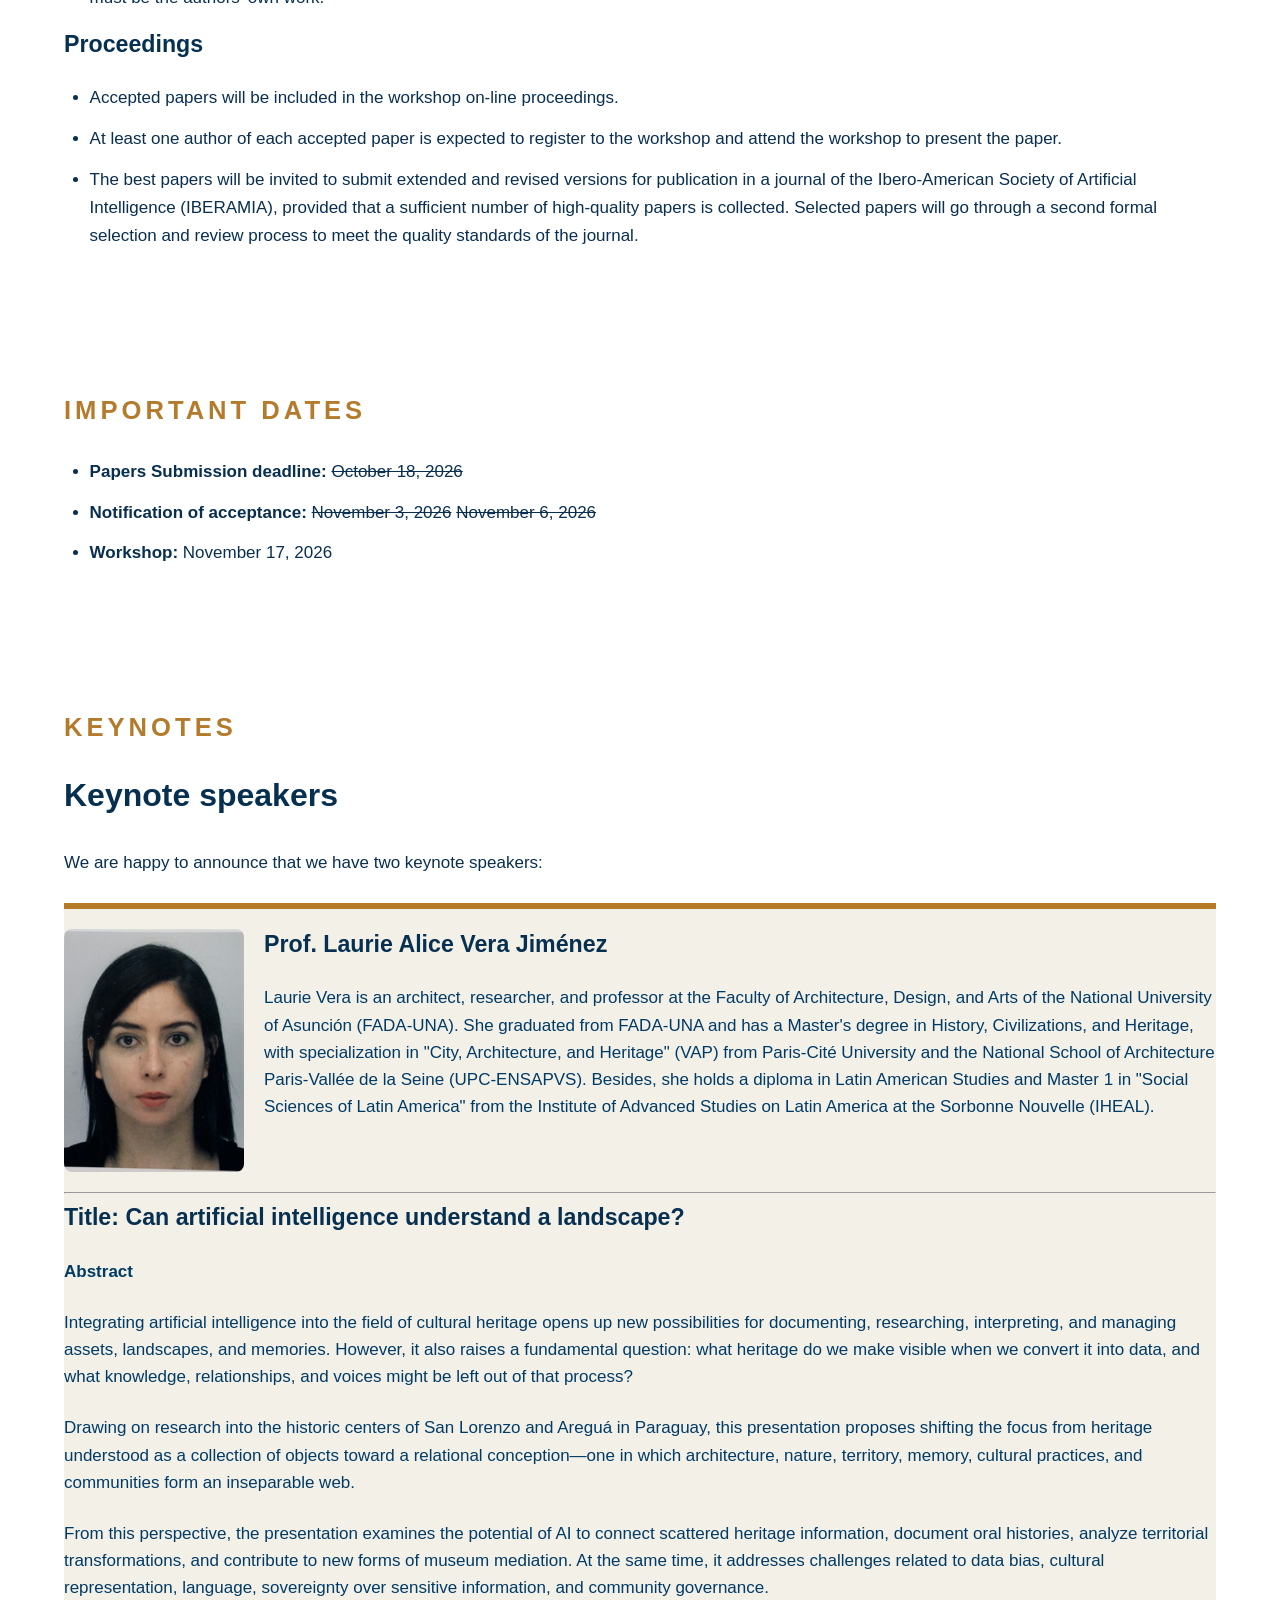
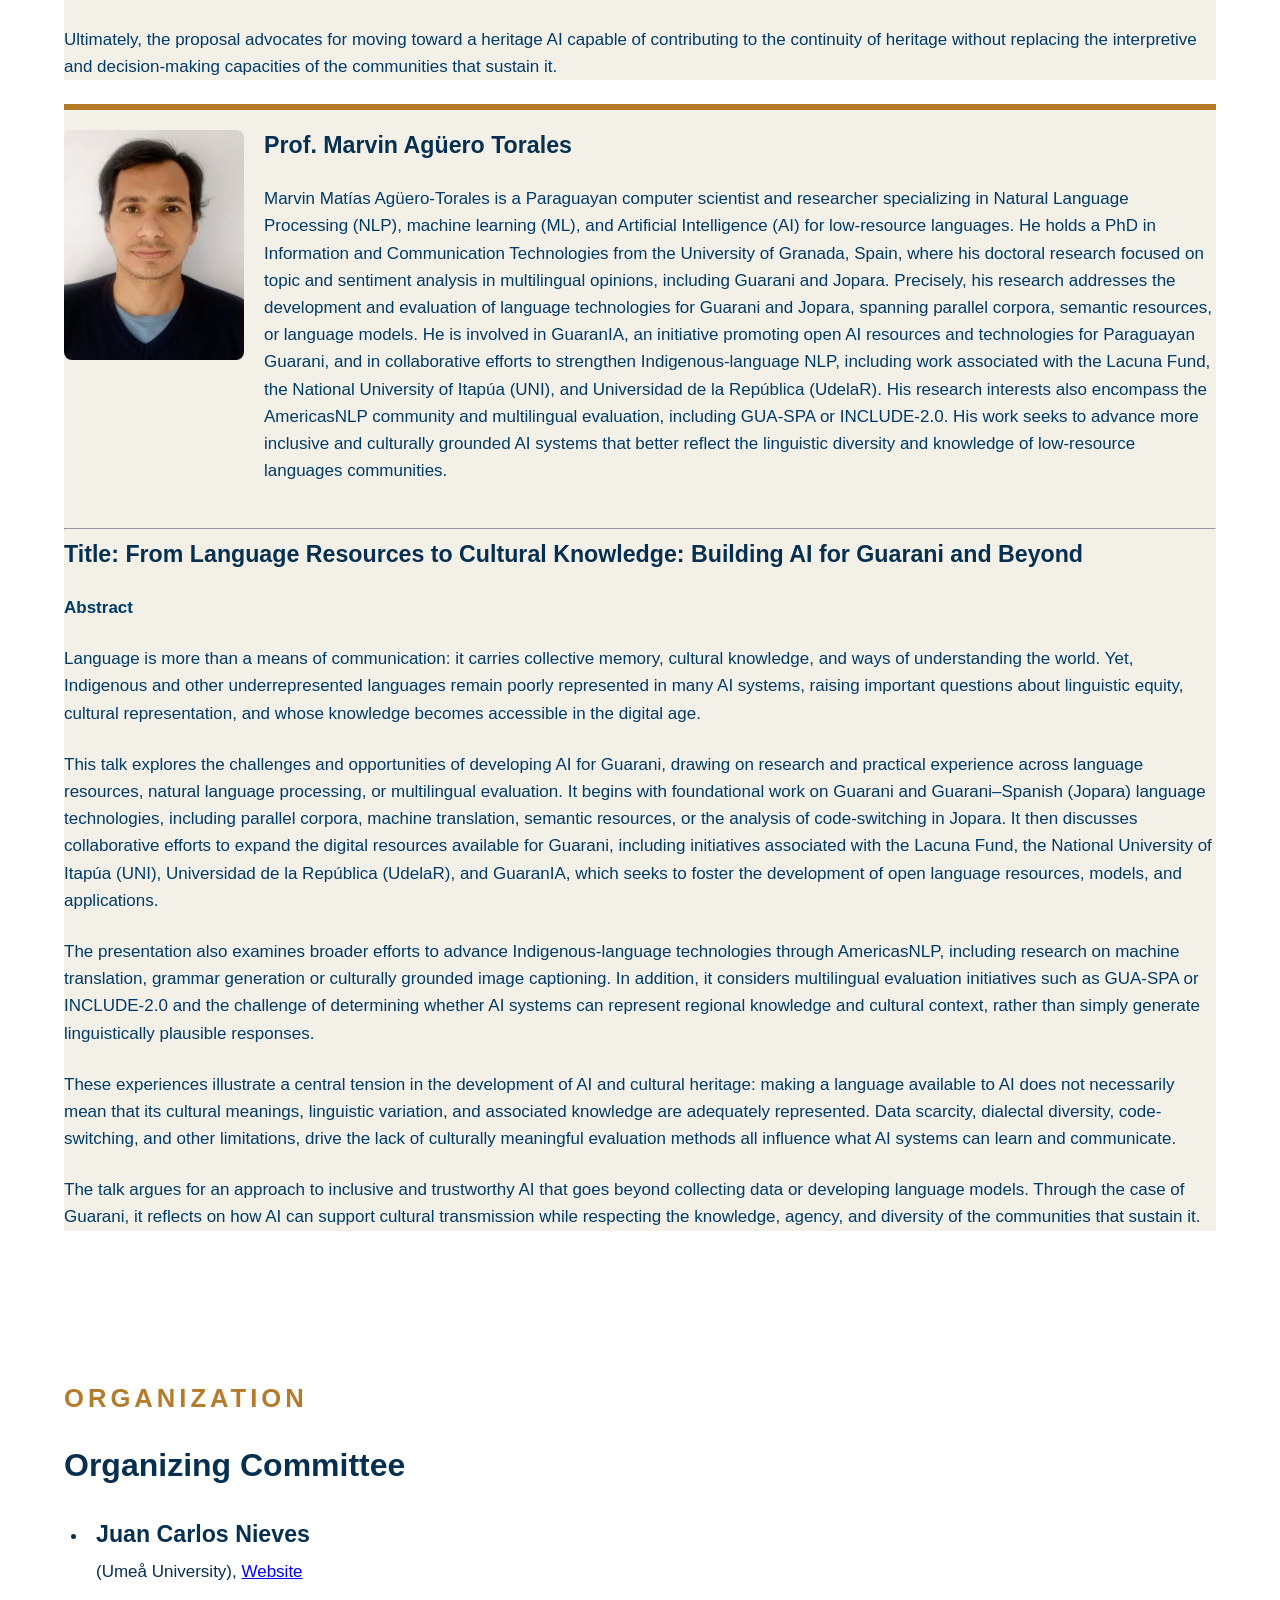
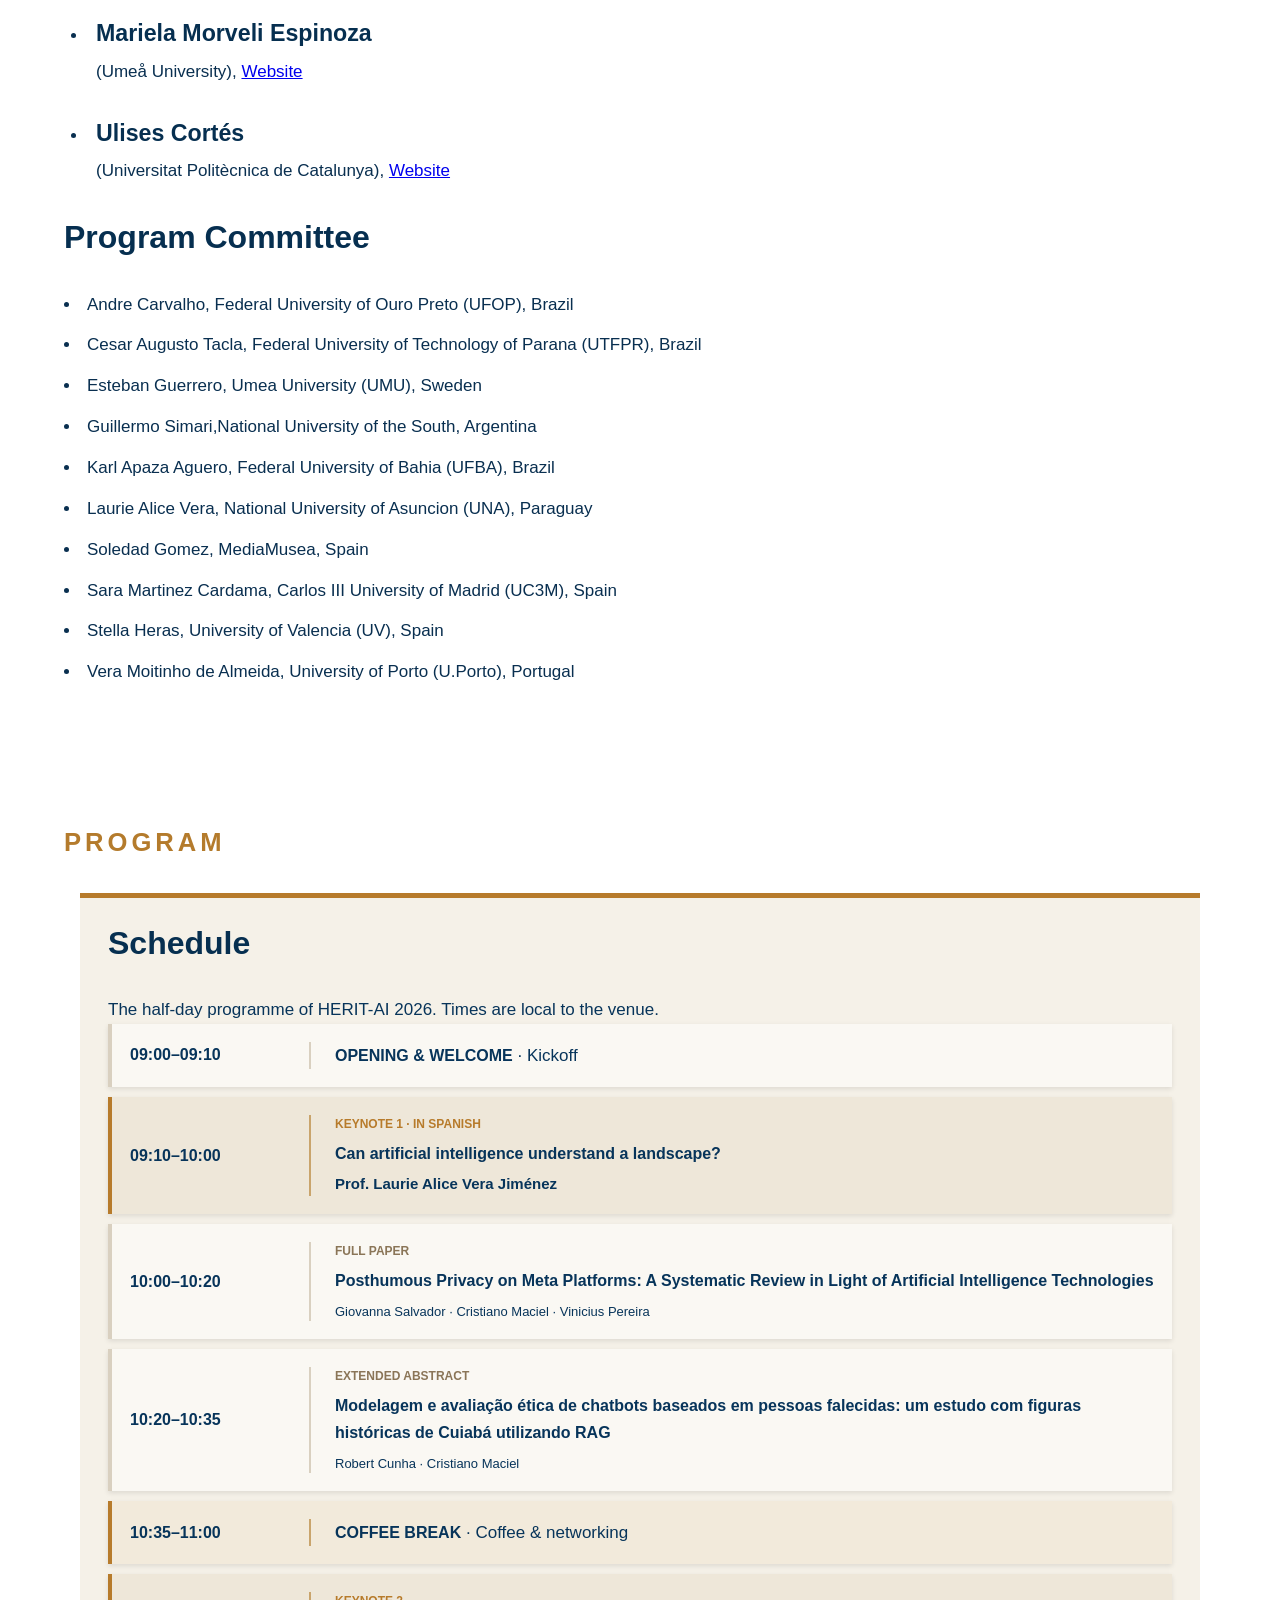
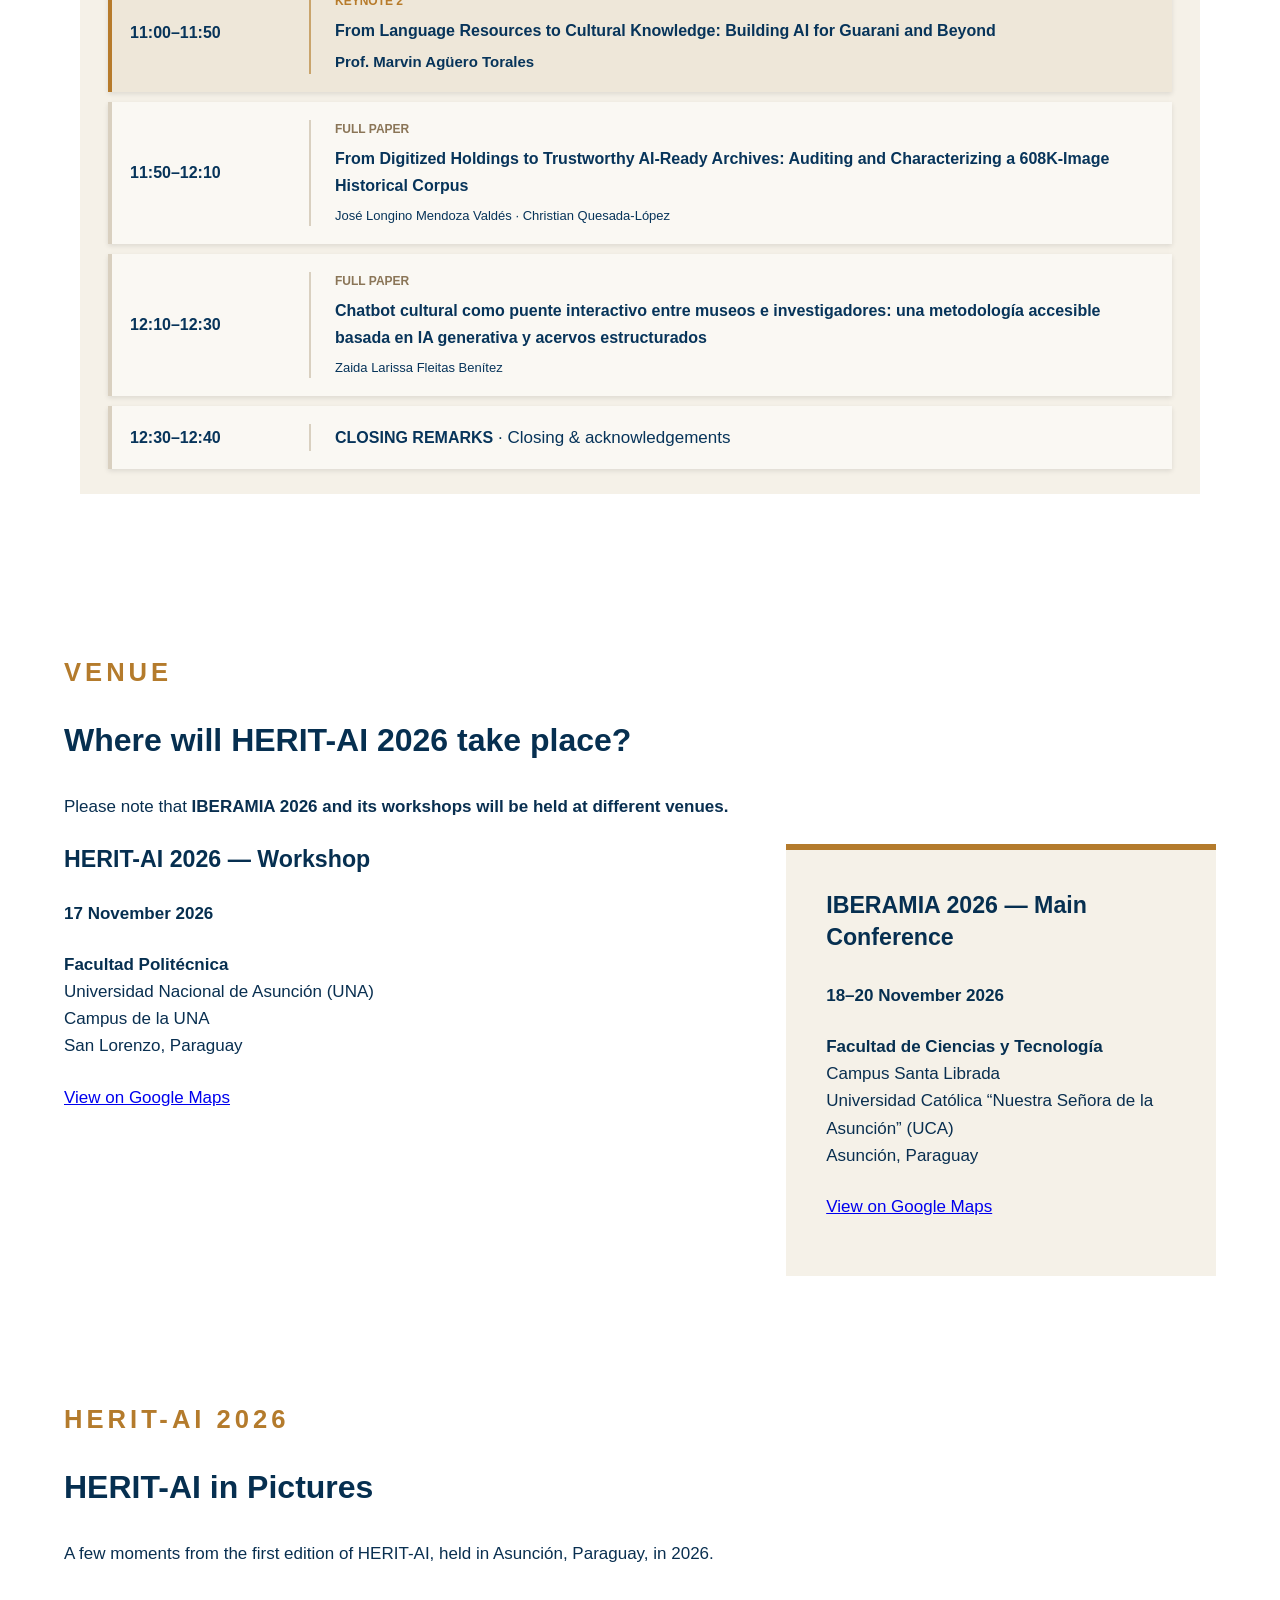
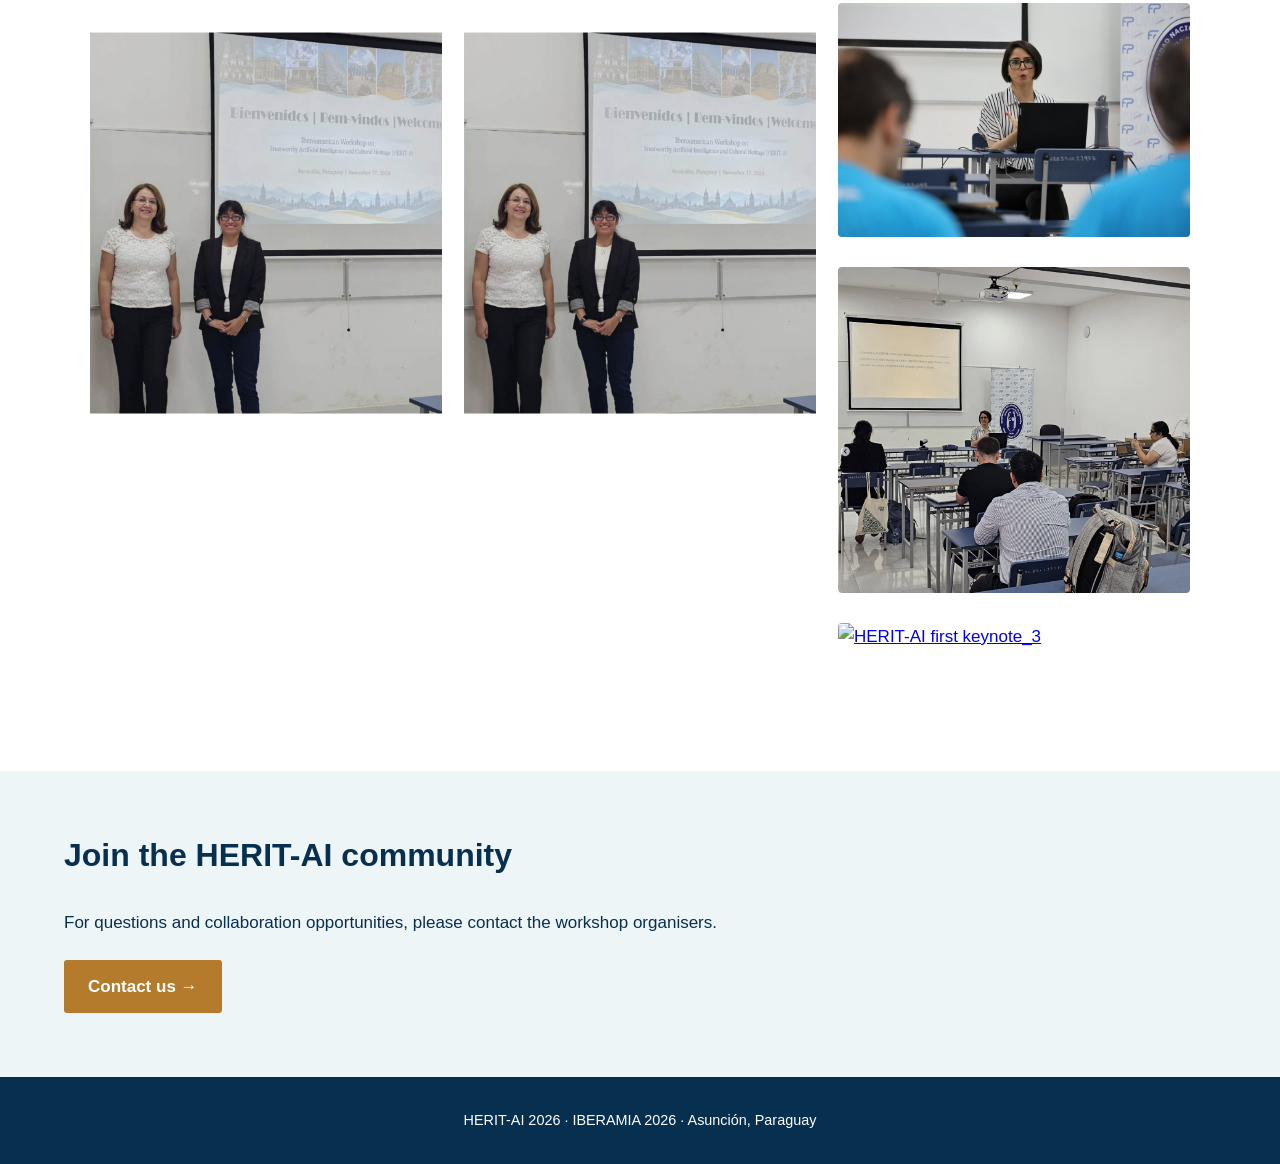
==== commit 8356d165: "Update index.html" ====
--- a/index.html
+++ b/index.html
@@ -57,7 +57,7 @@
     <a href="#programme">Programme</a>
       <a href="#register">Registration</a>
   <a href="#venue">Venue</a>
-  <a href="#fotos">Fotos</a>
+  <a href="#fotos">Gallery</a>
     <a href="#contact">Contact</a>
 
     <span class="language-selector">
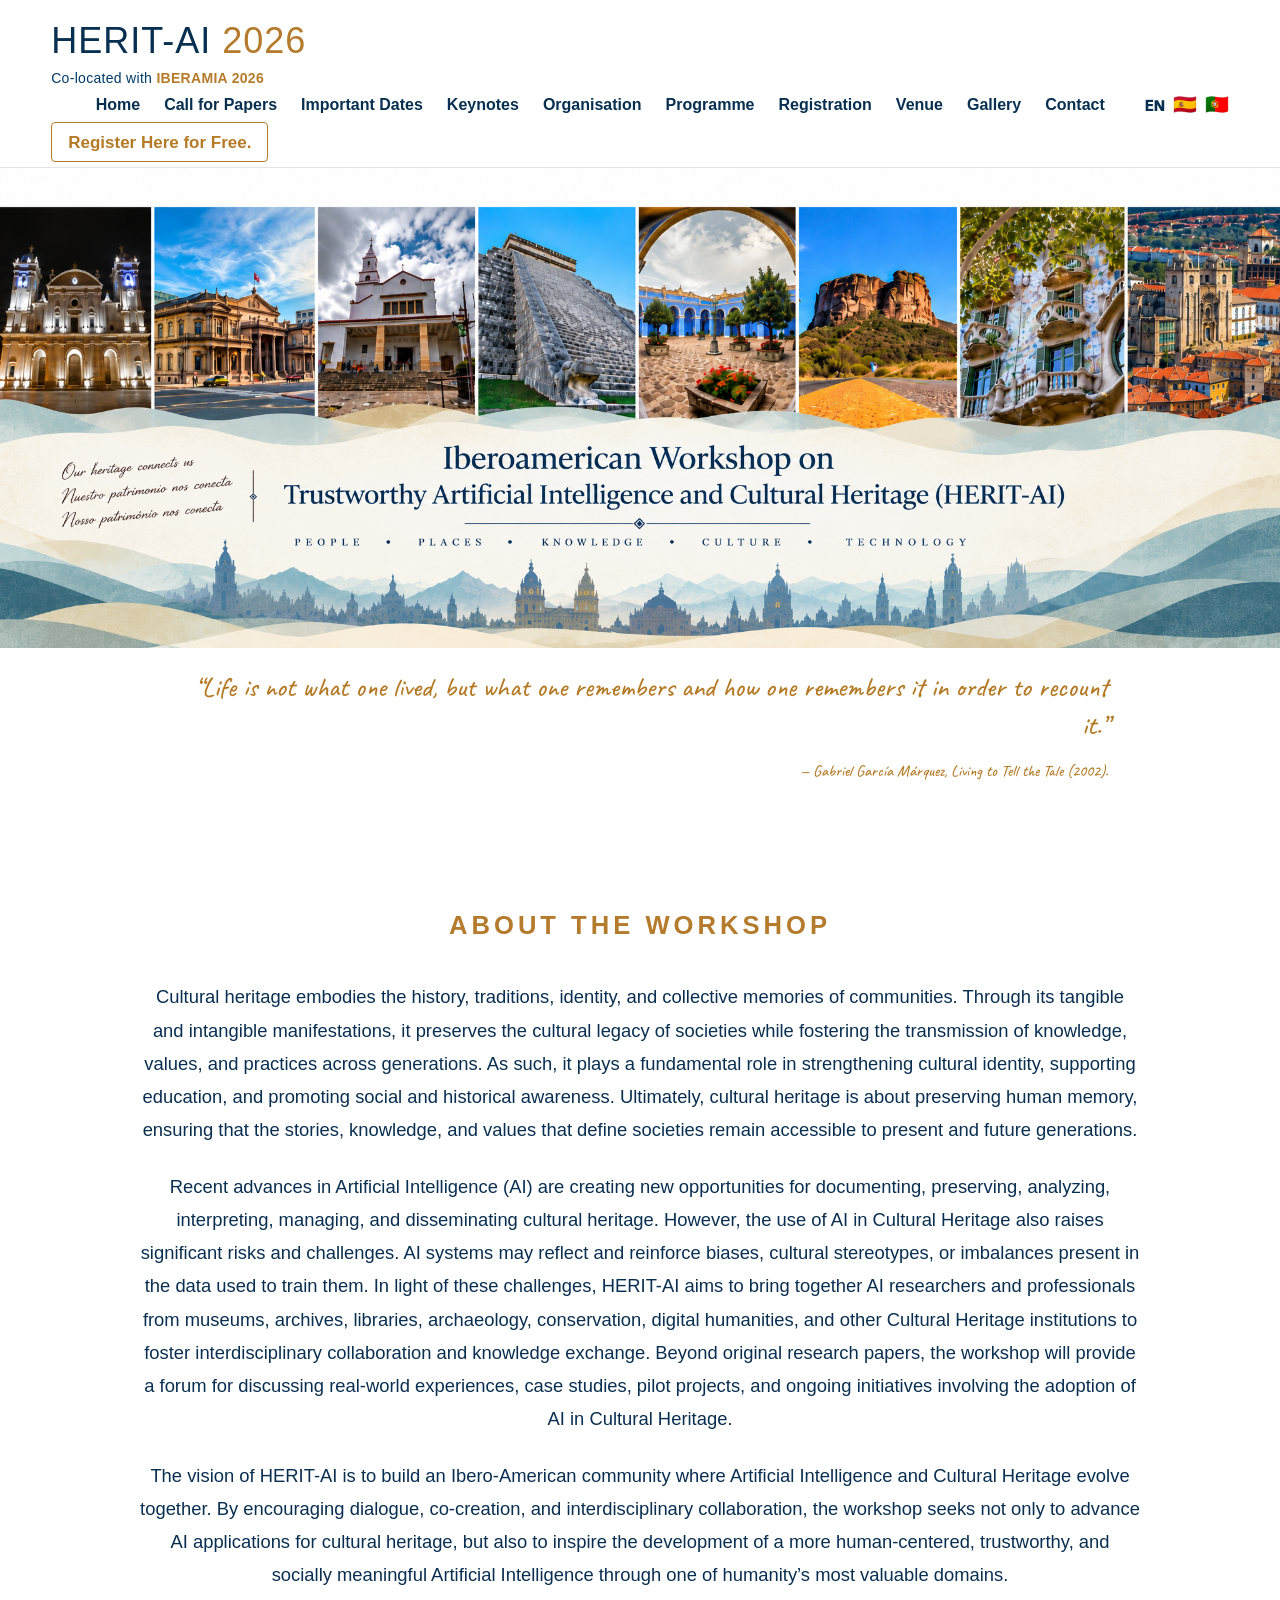
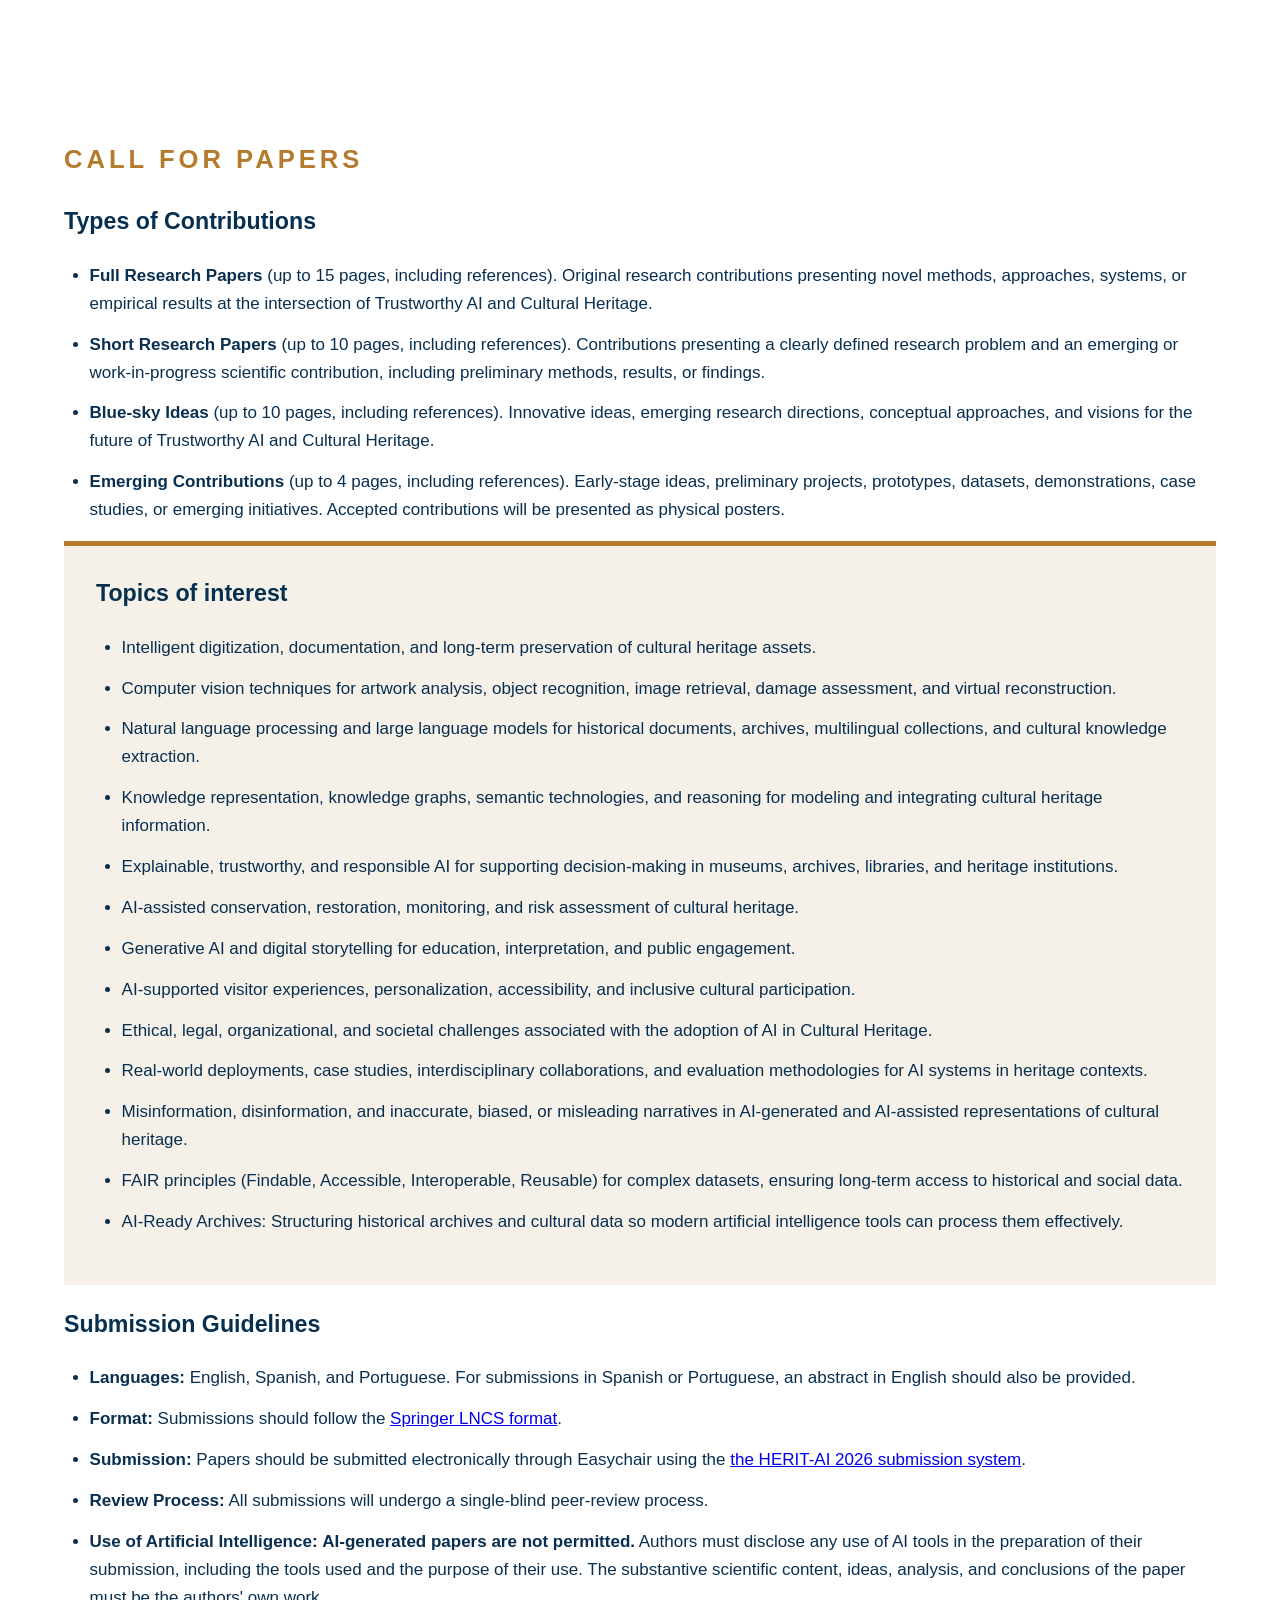
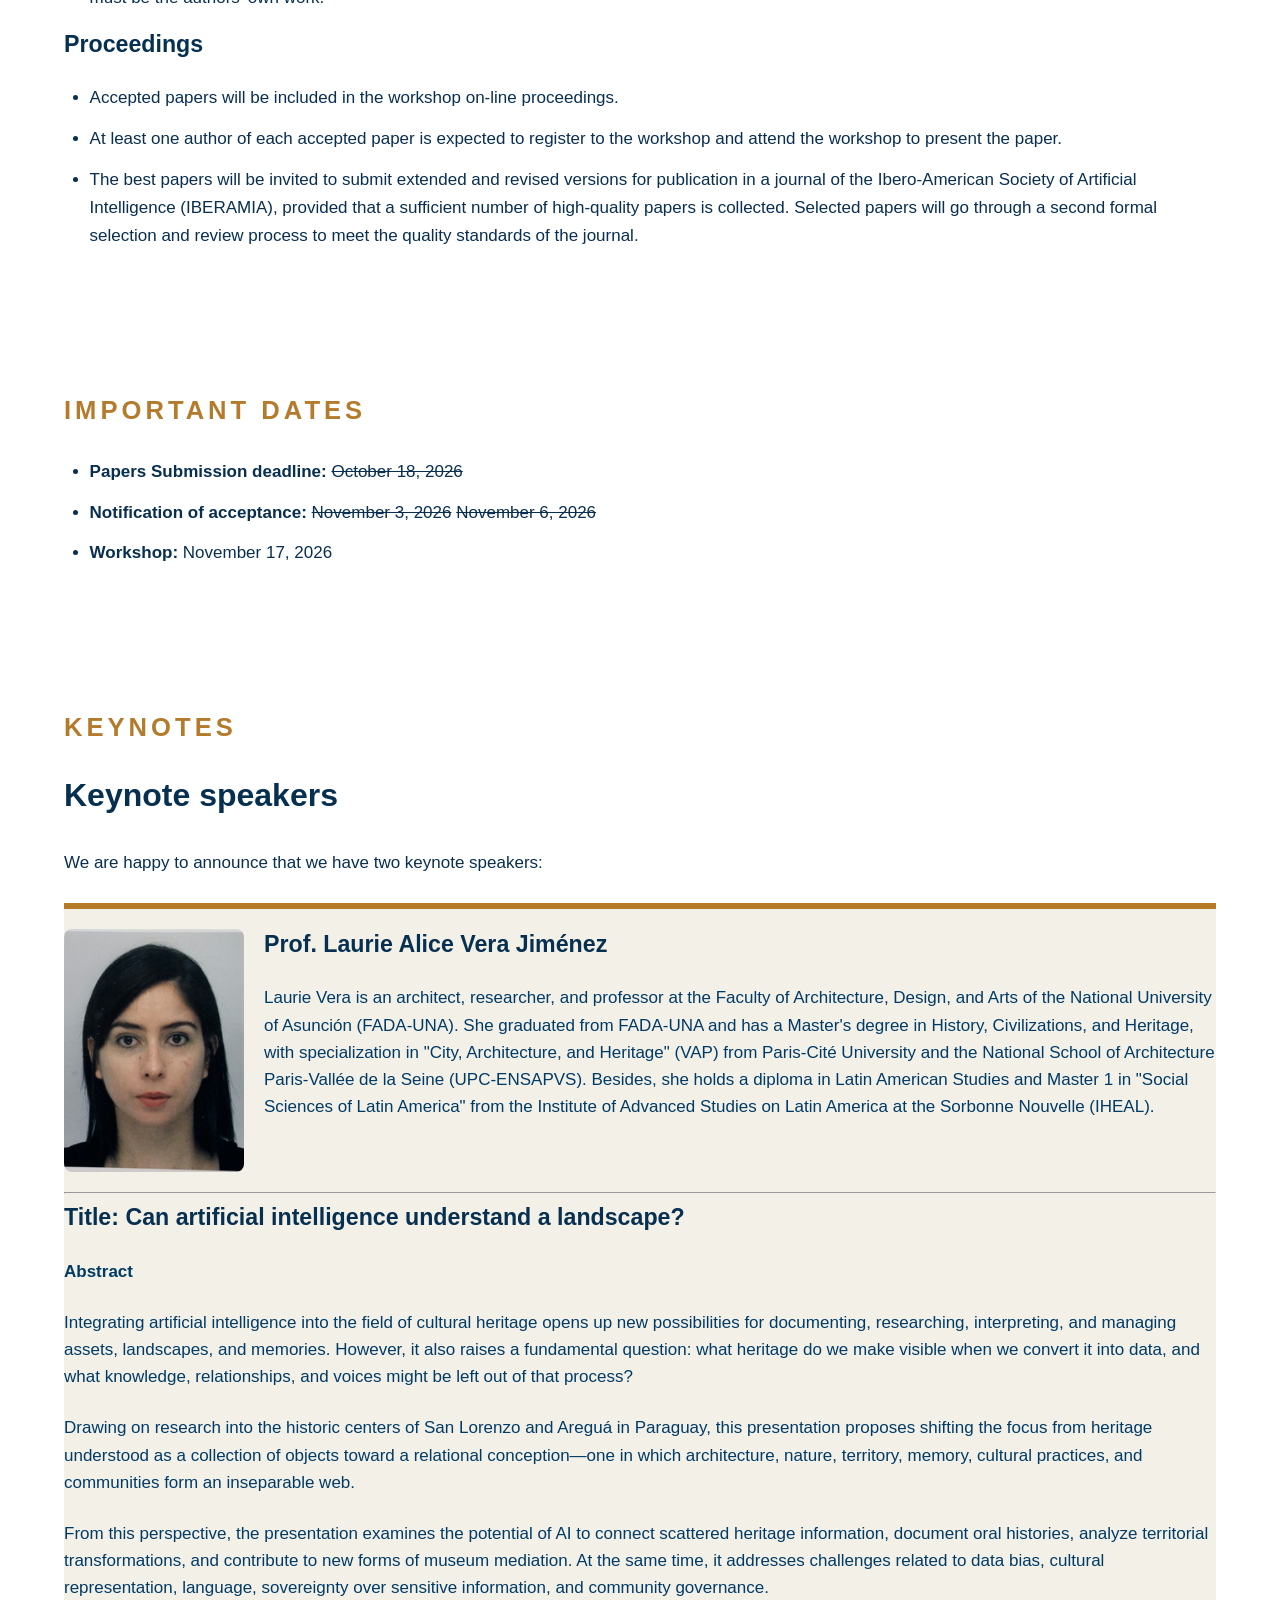
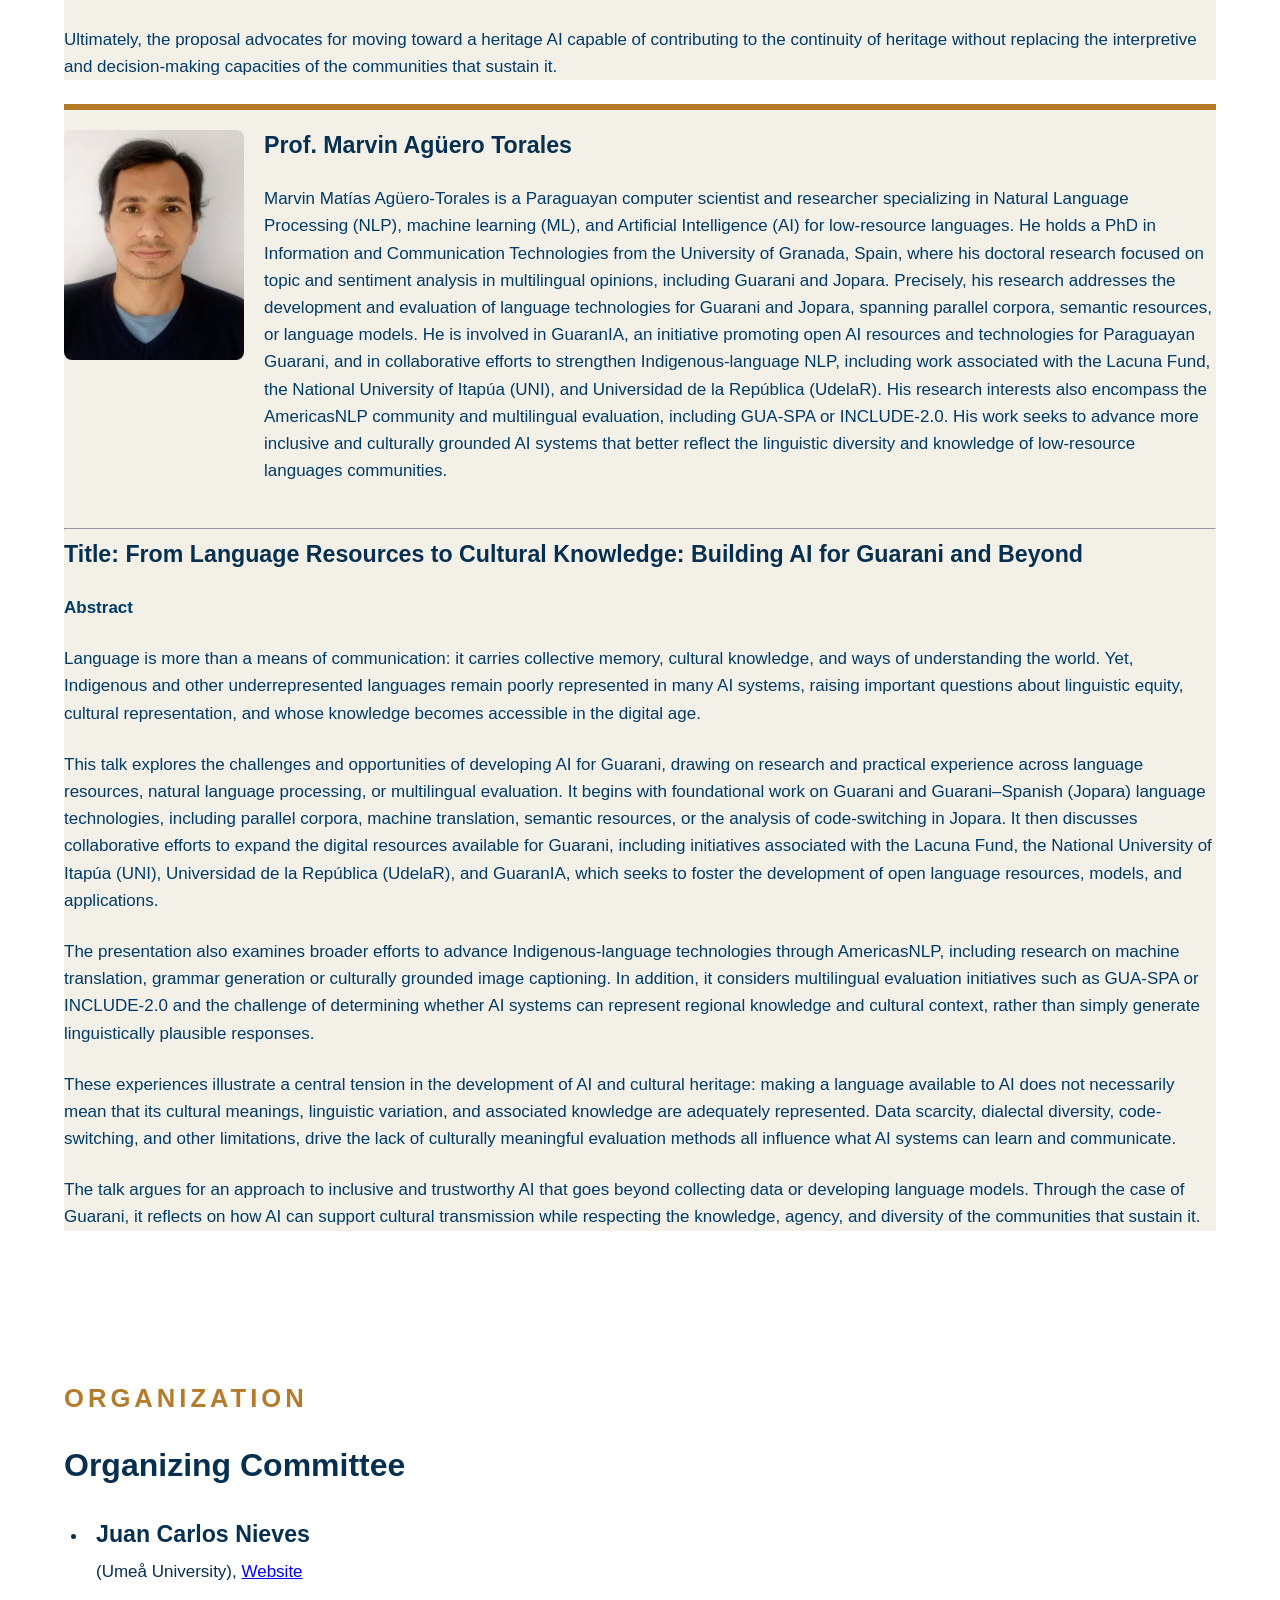
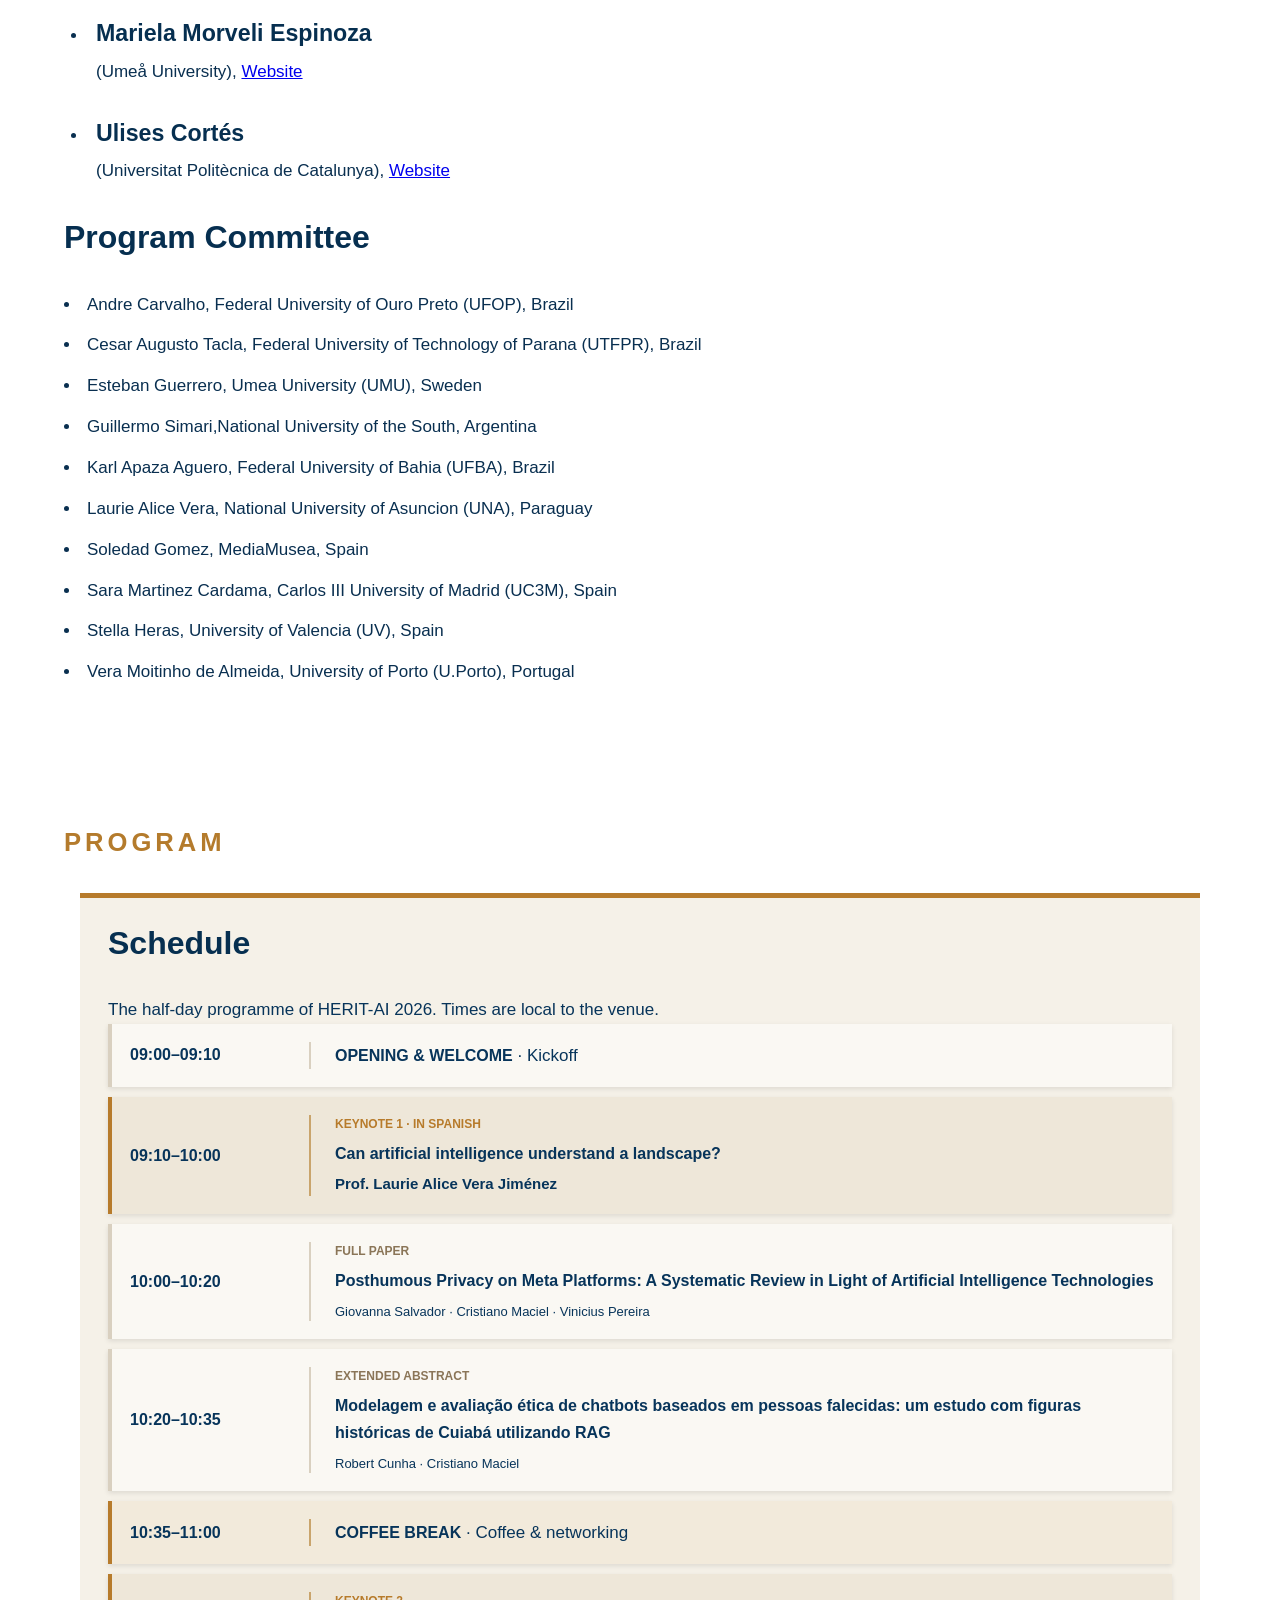
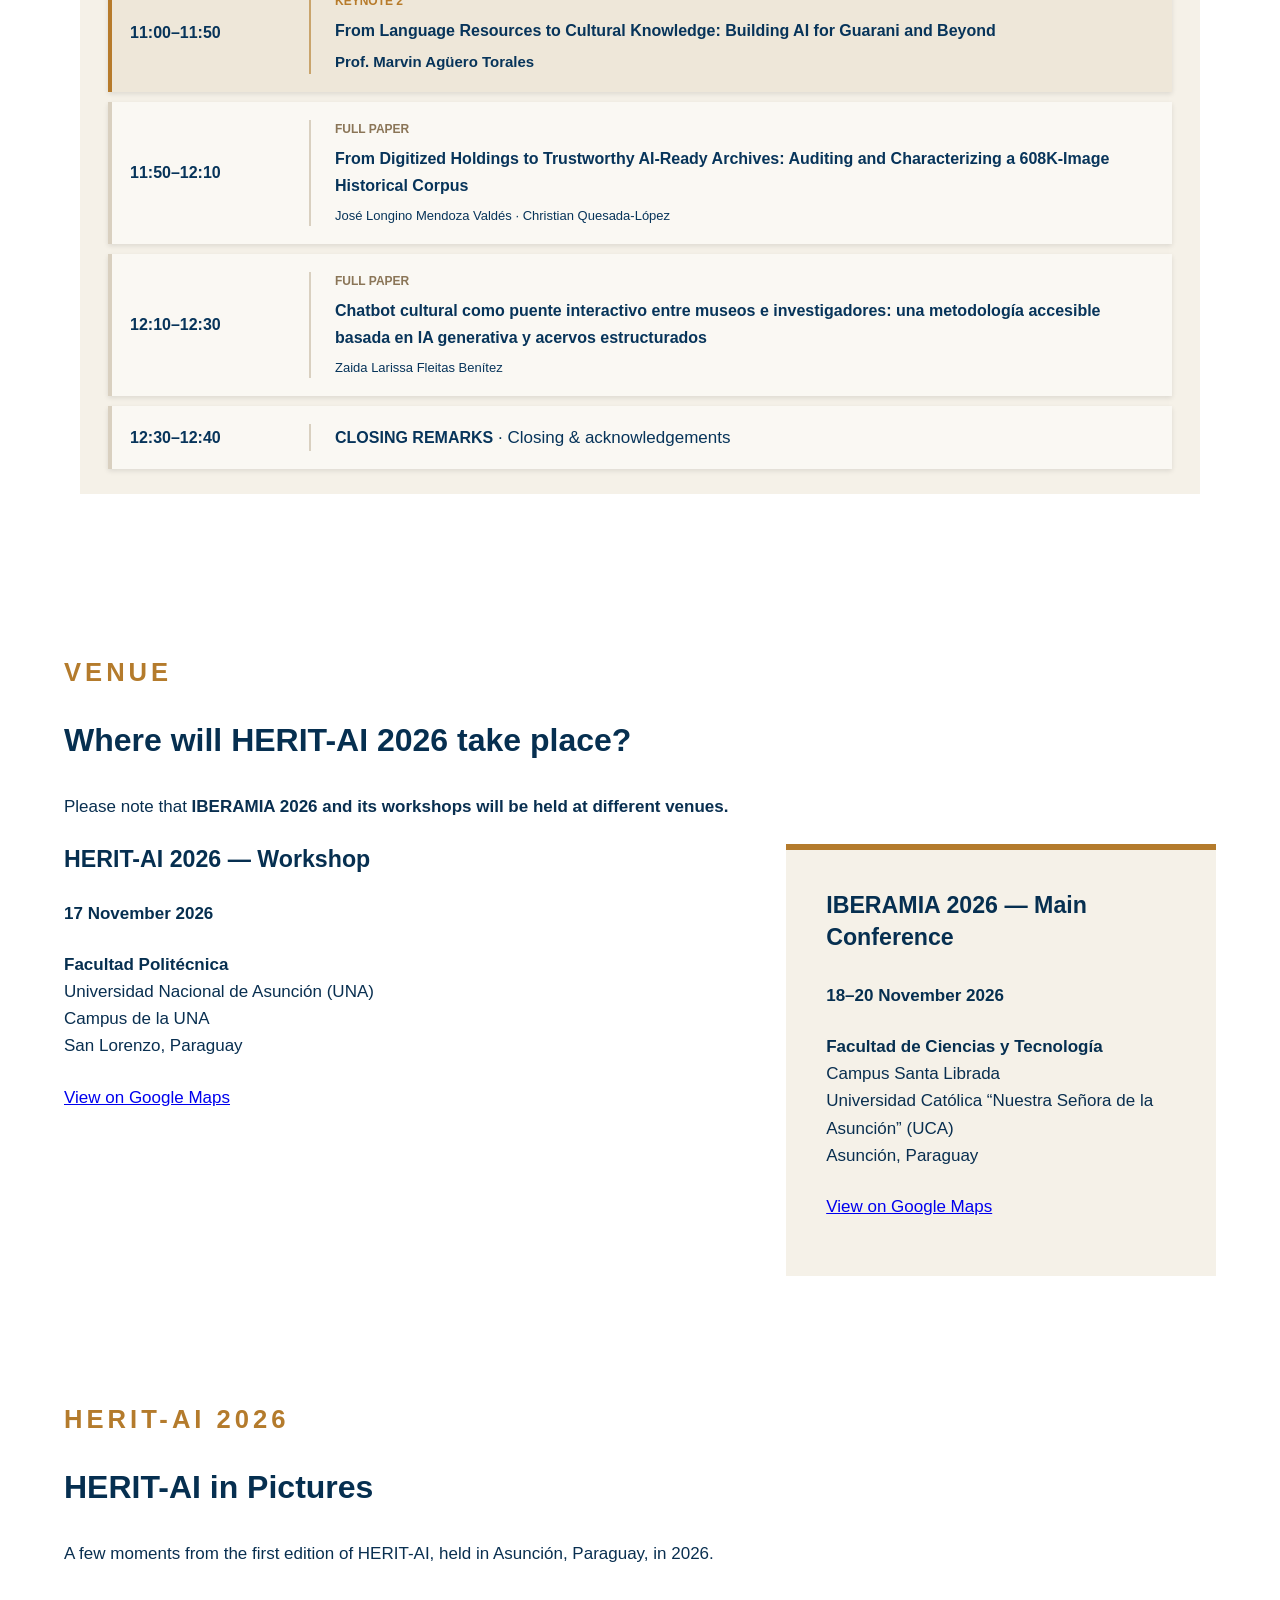
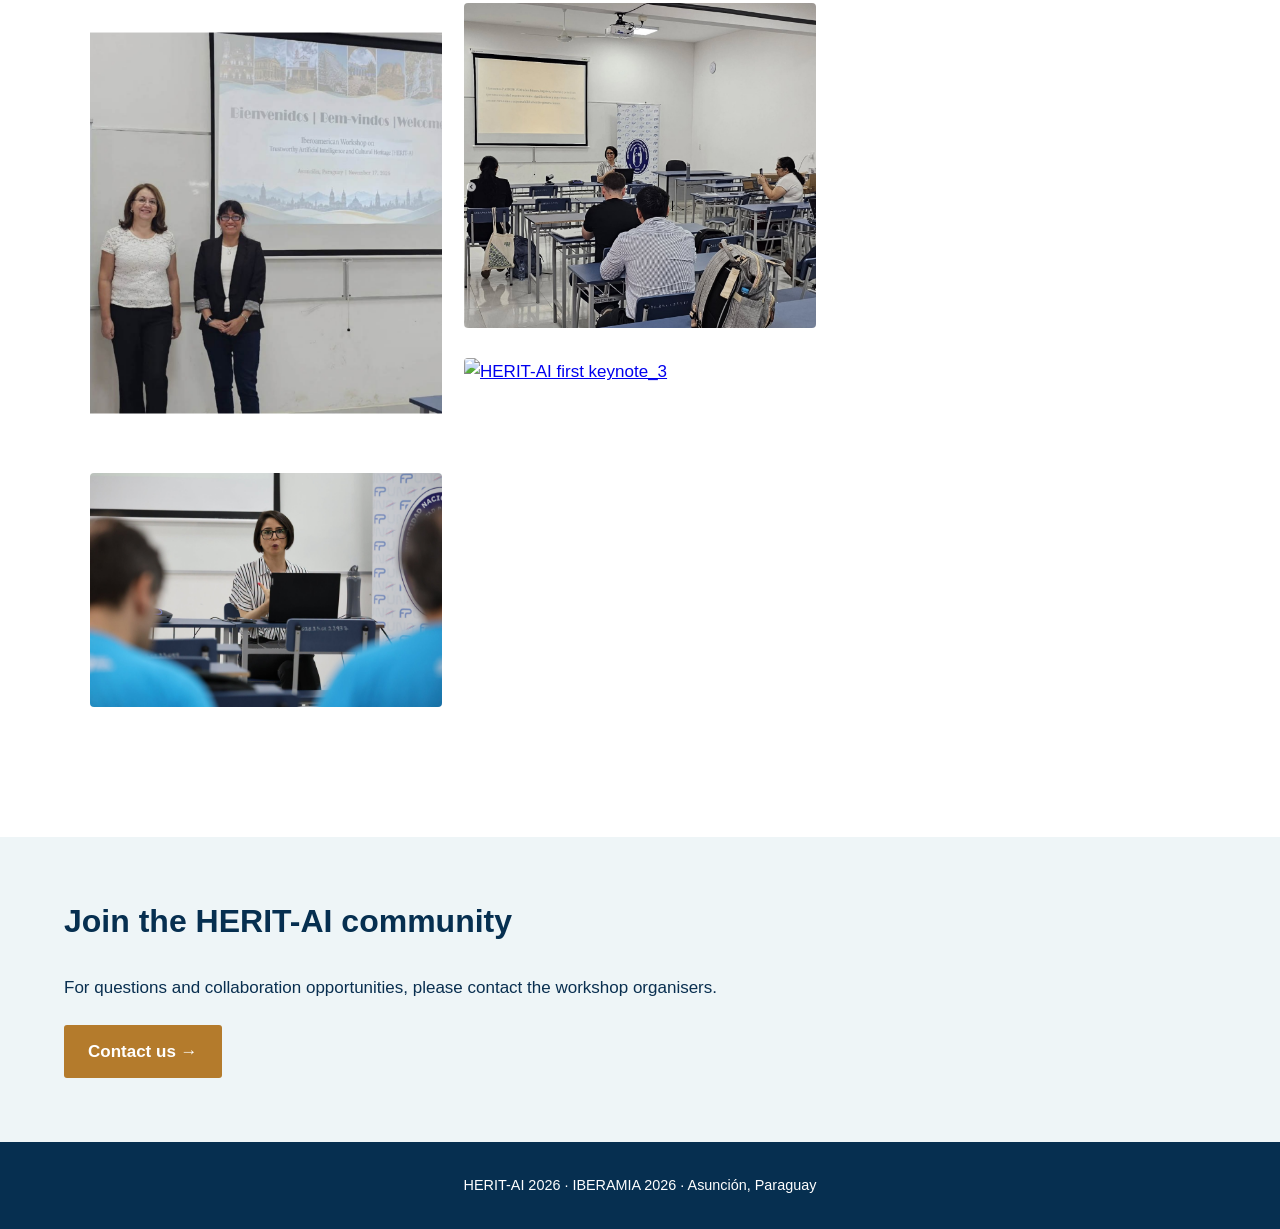
==== commit bb589c4e: "Update index.html" ====
--- a/index.html
+++ b/index.html
@@ -673,7 +673,7 @@
 
   <div class="photo-gallery">
 
-    <img src="assets/foto9.png" alt="HERIT-AI 2026">
+    <a href="assets/foto9.png" alt="HERIT-AI 2026">
       <img src="assets/foto9.png"
            alt="HERIT-AI beginning">
     </a>
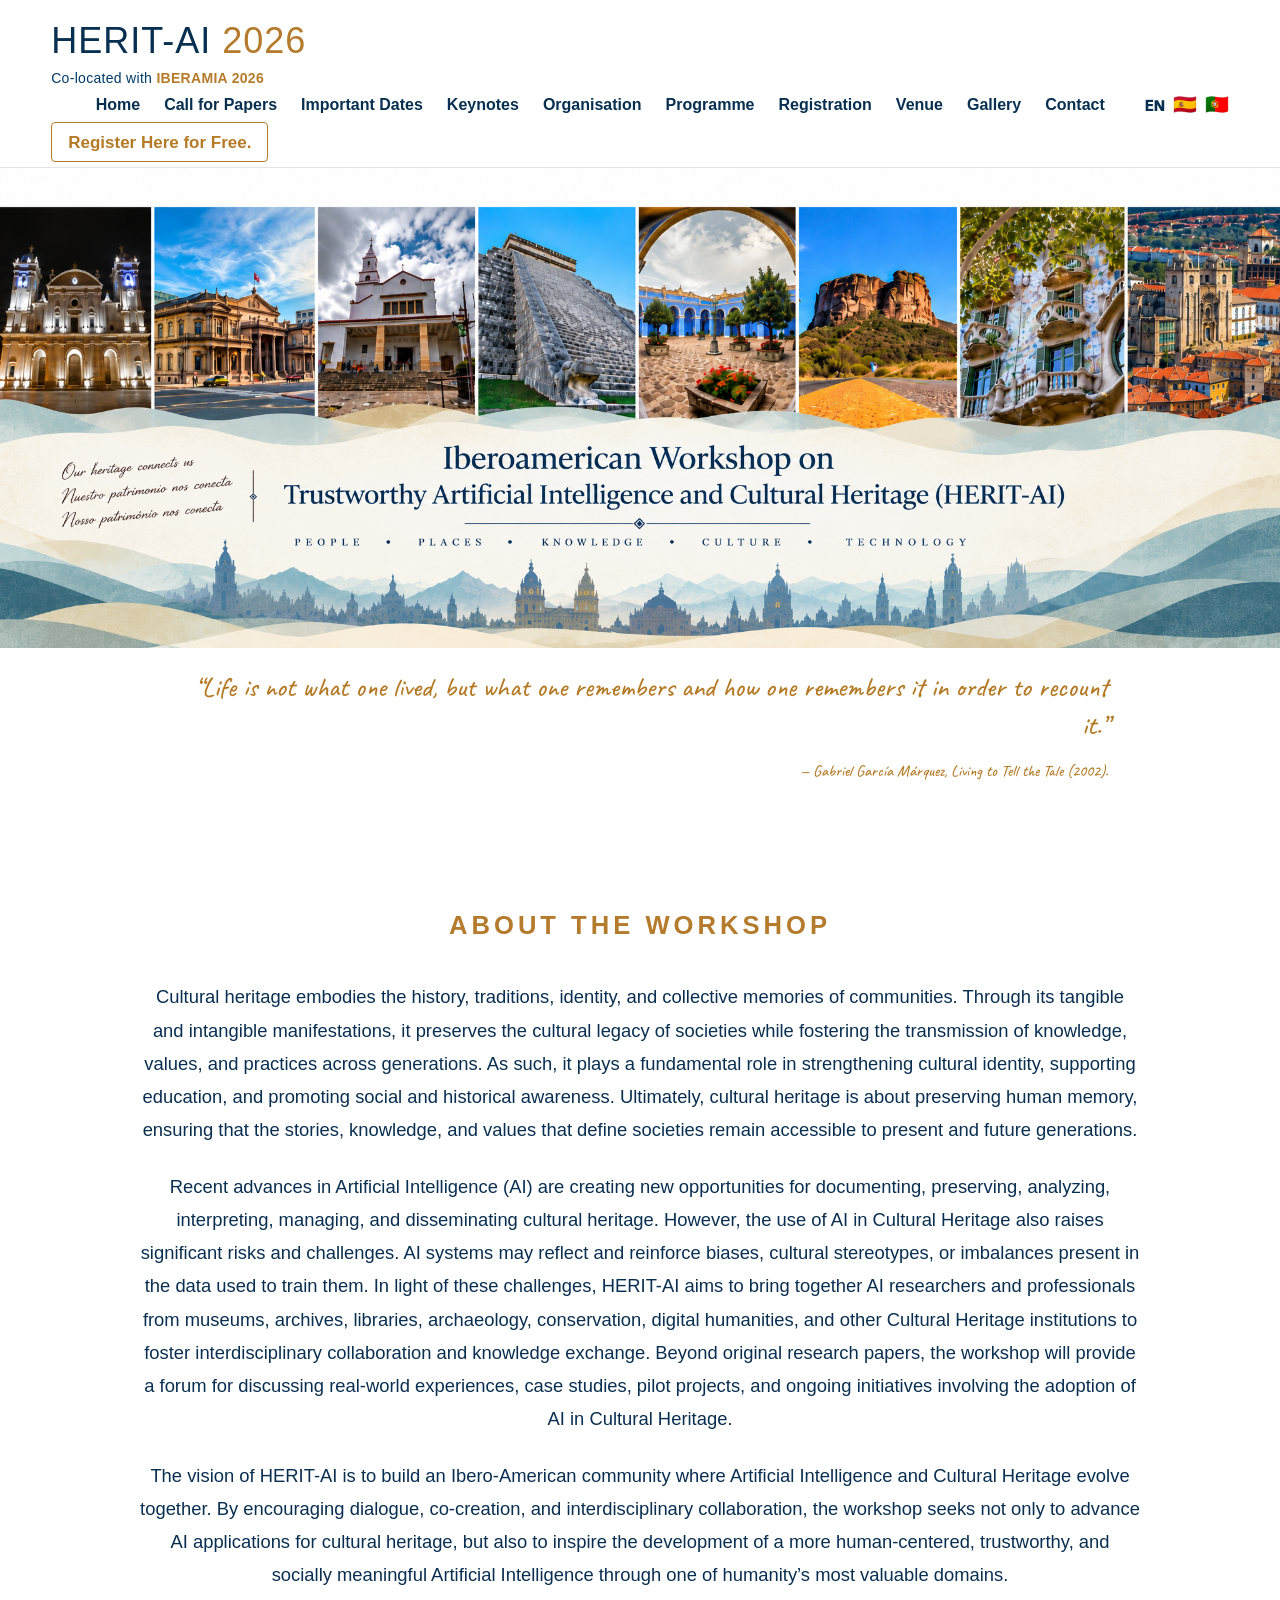
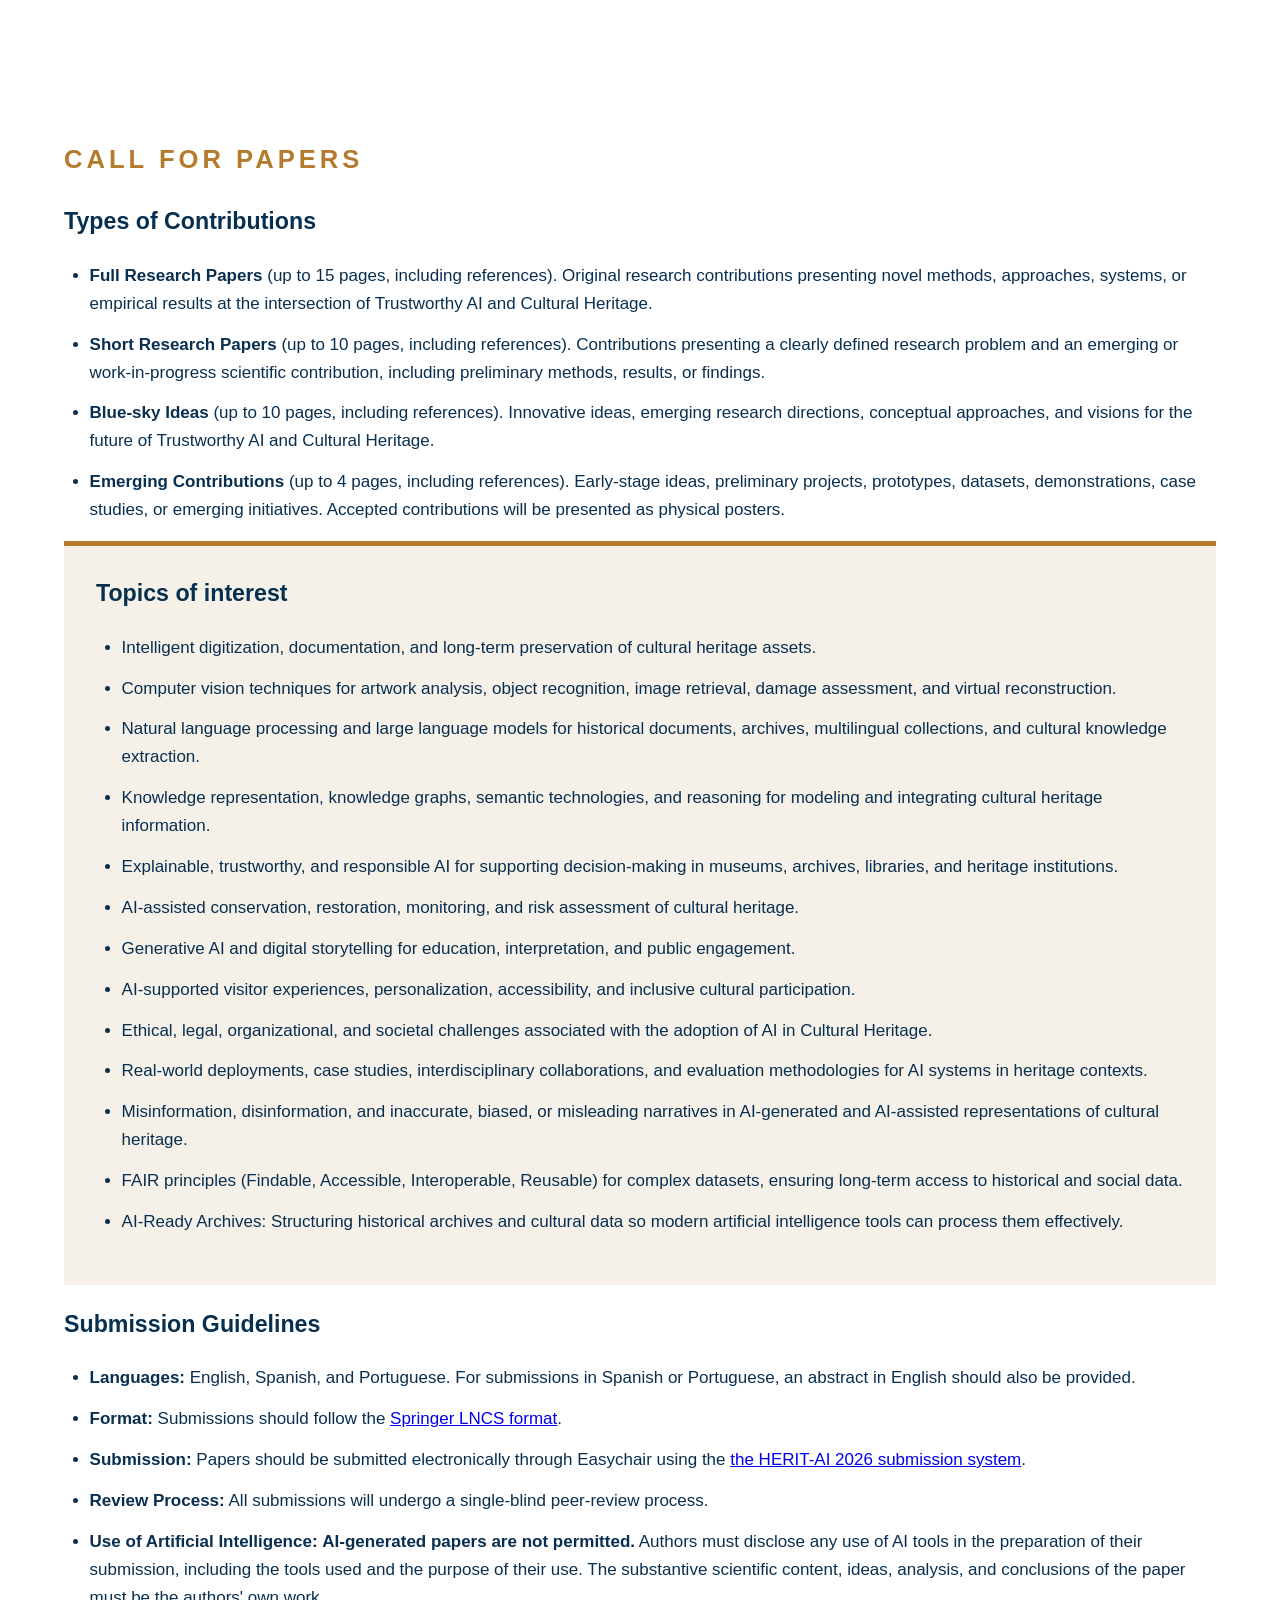
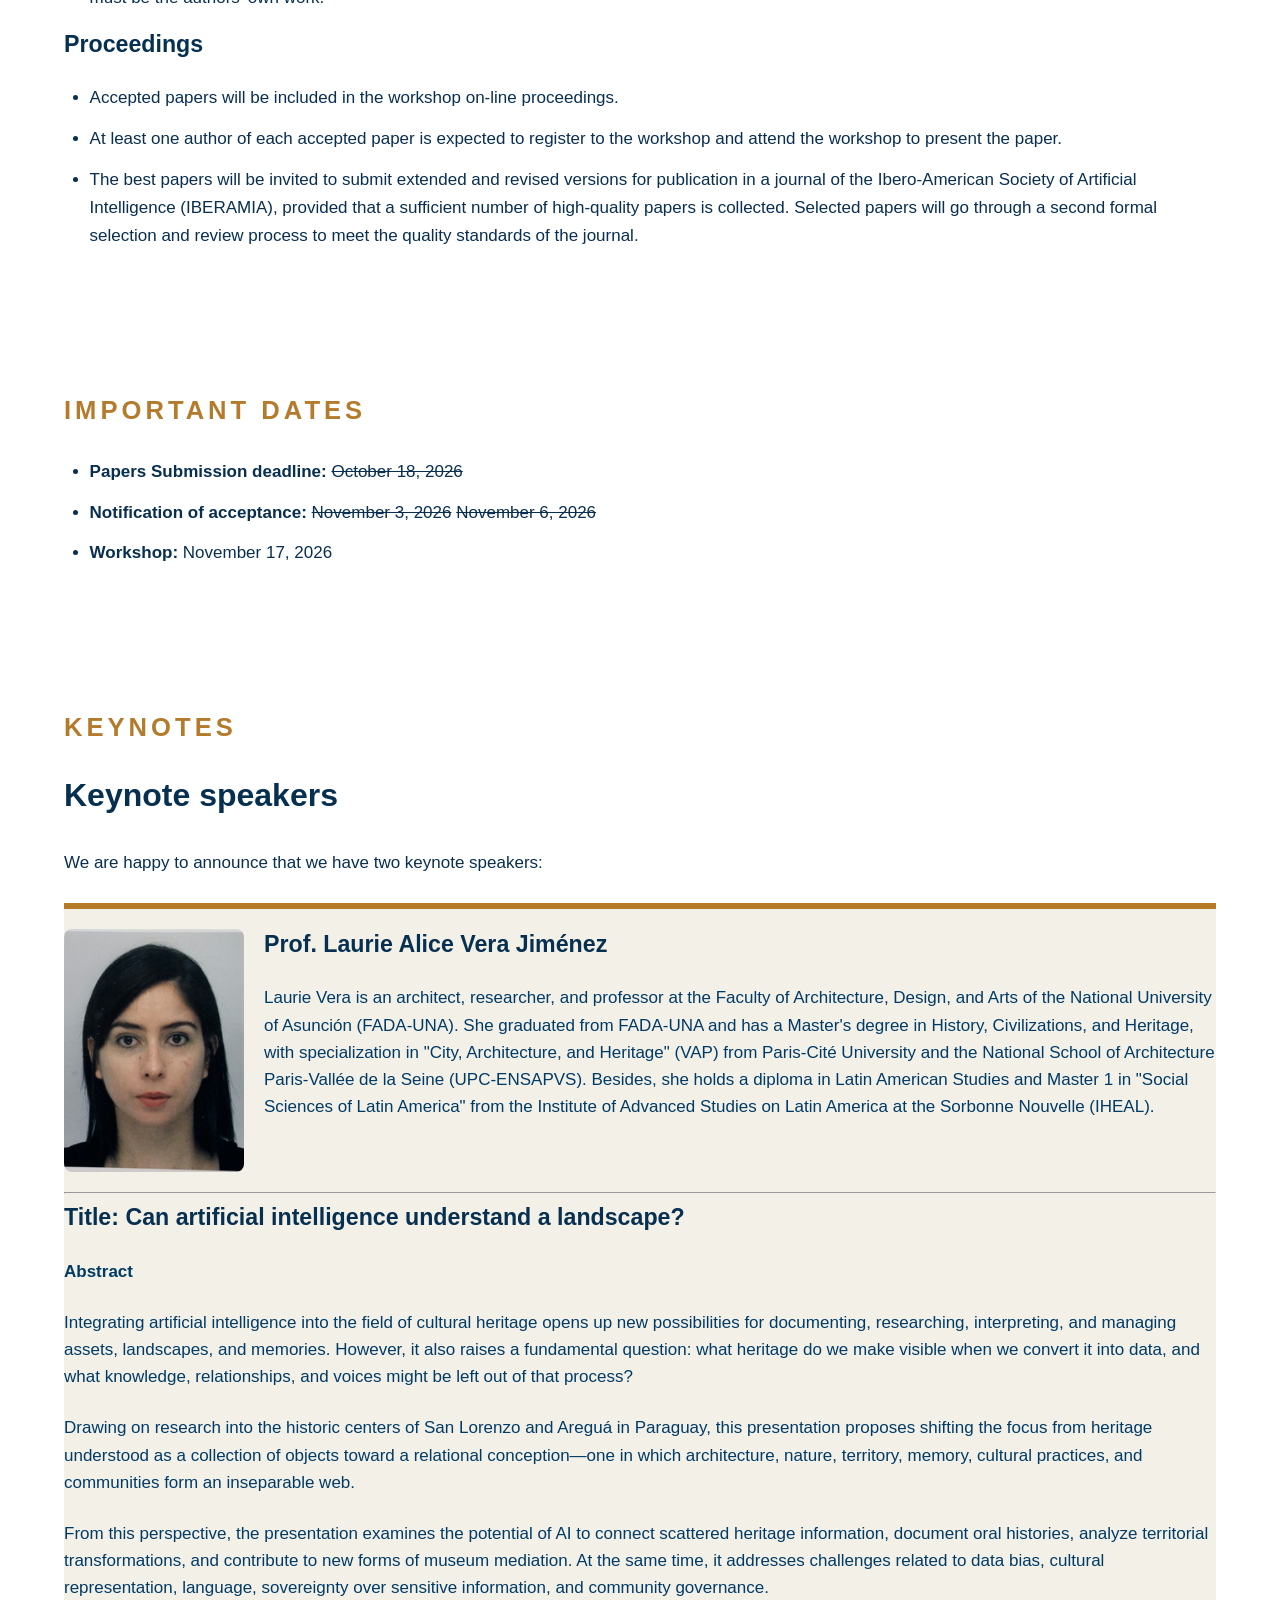
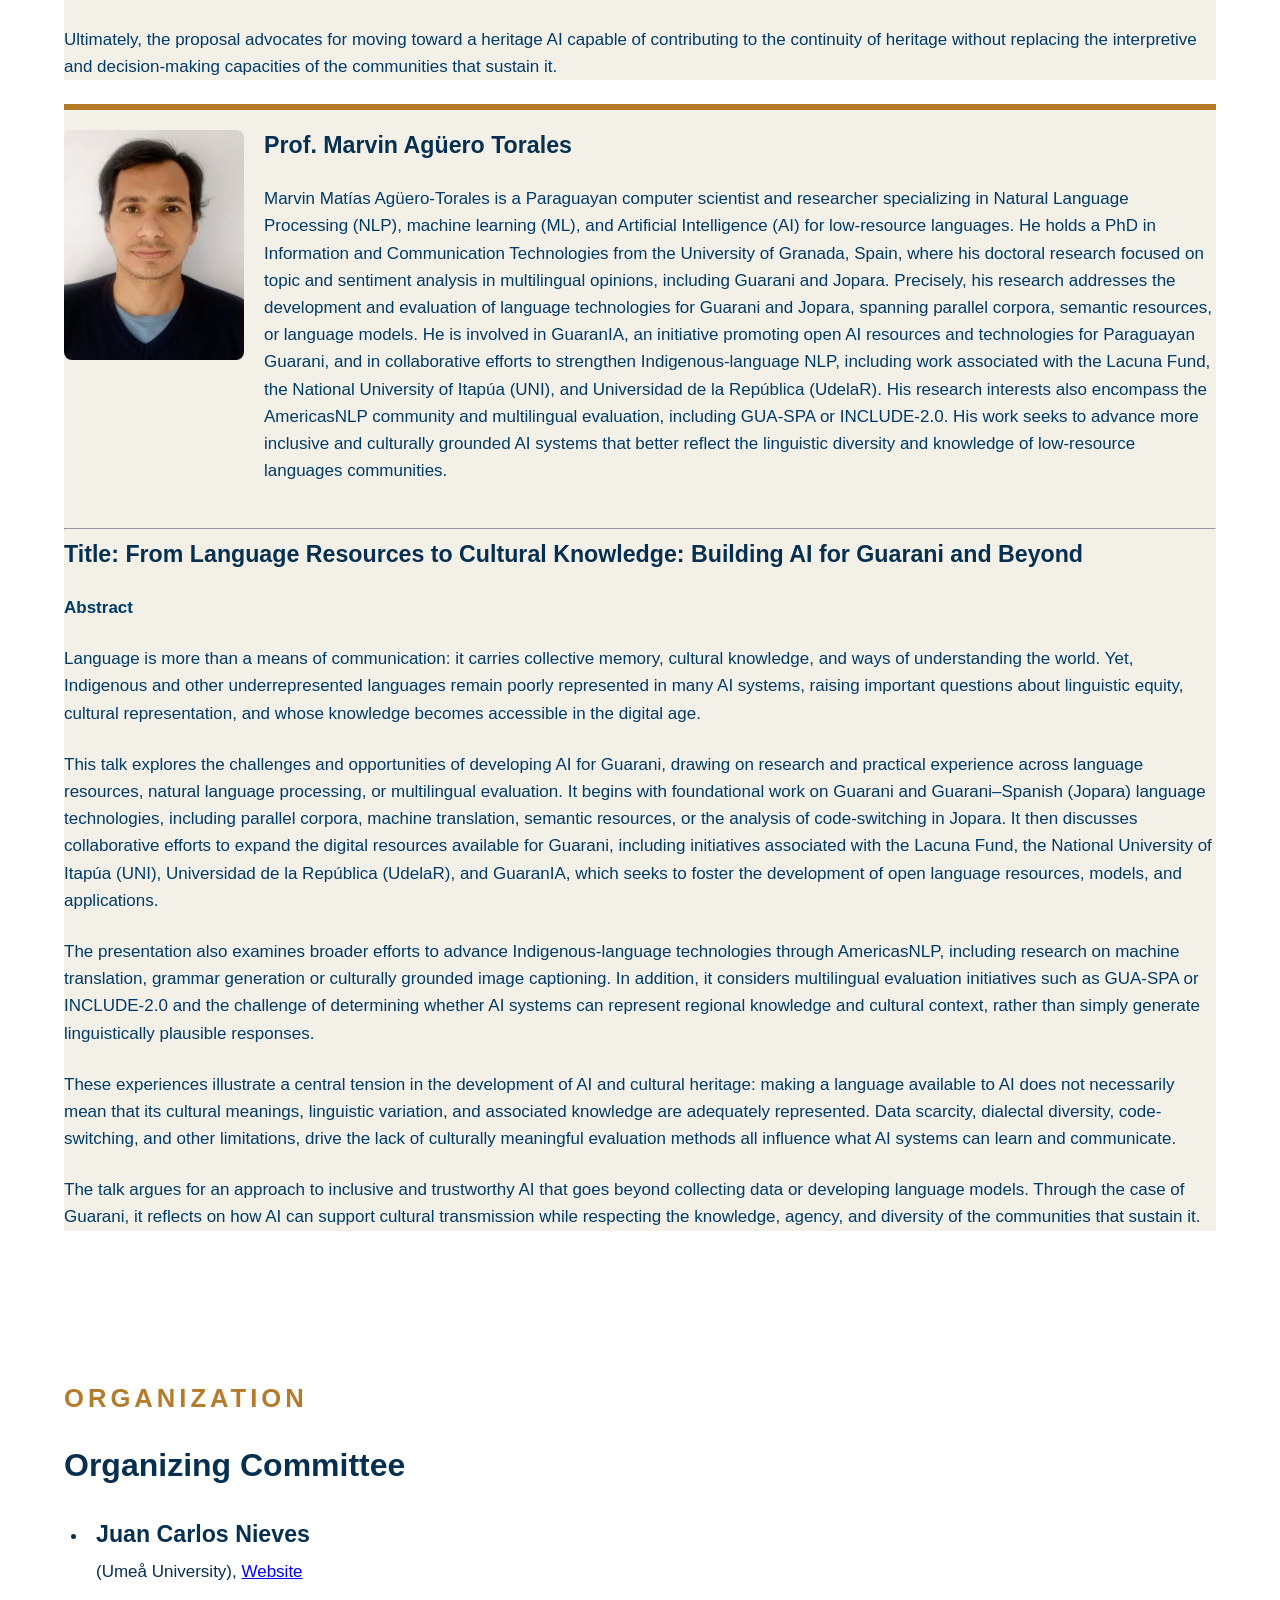
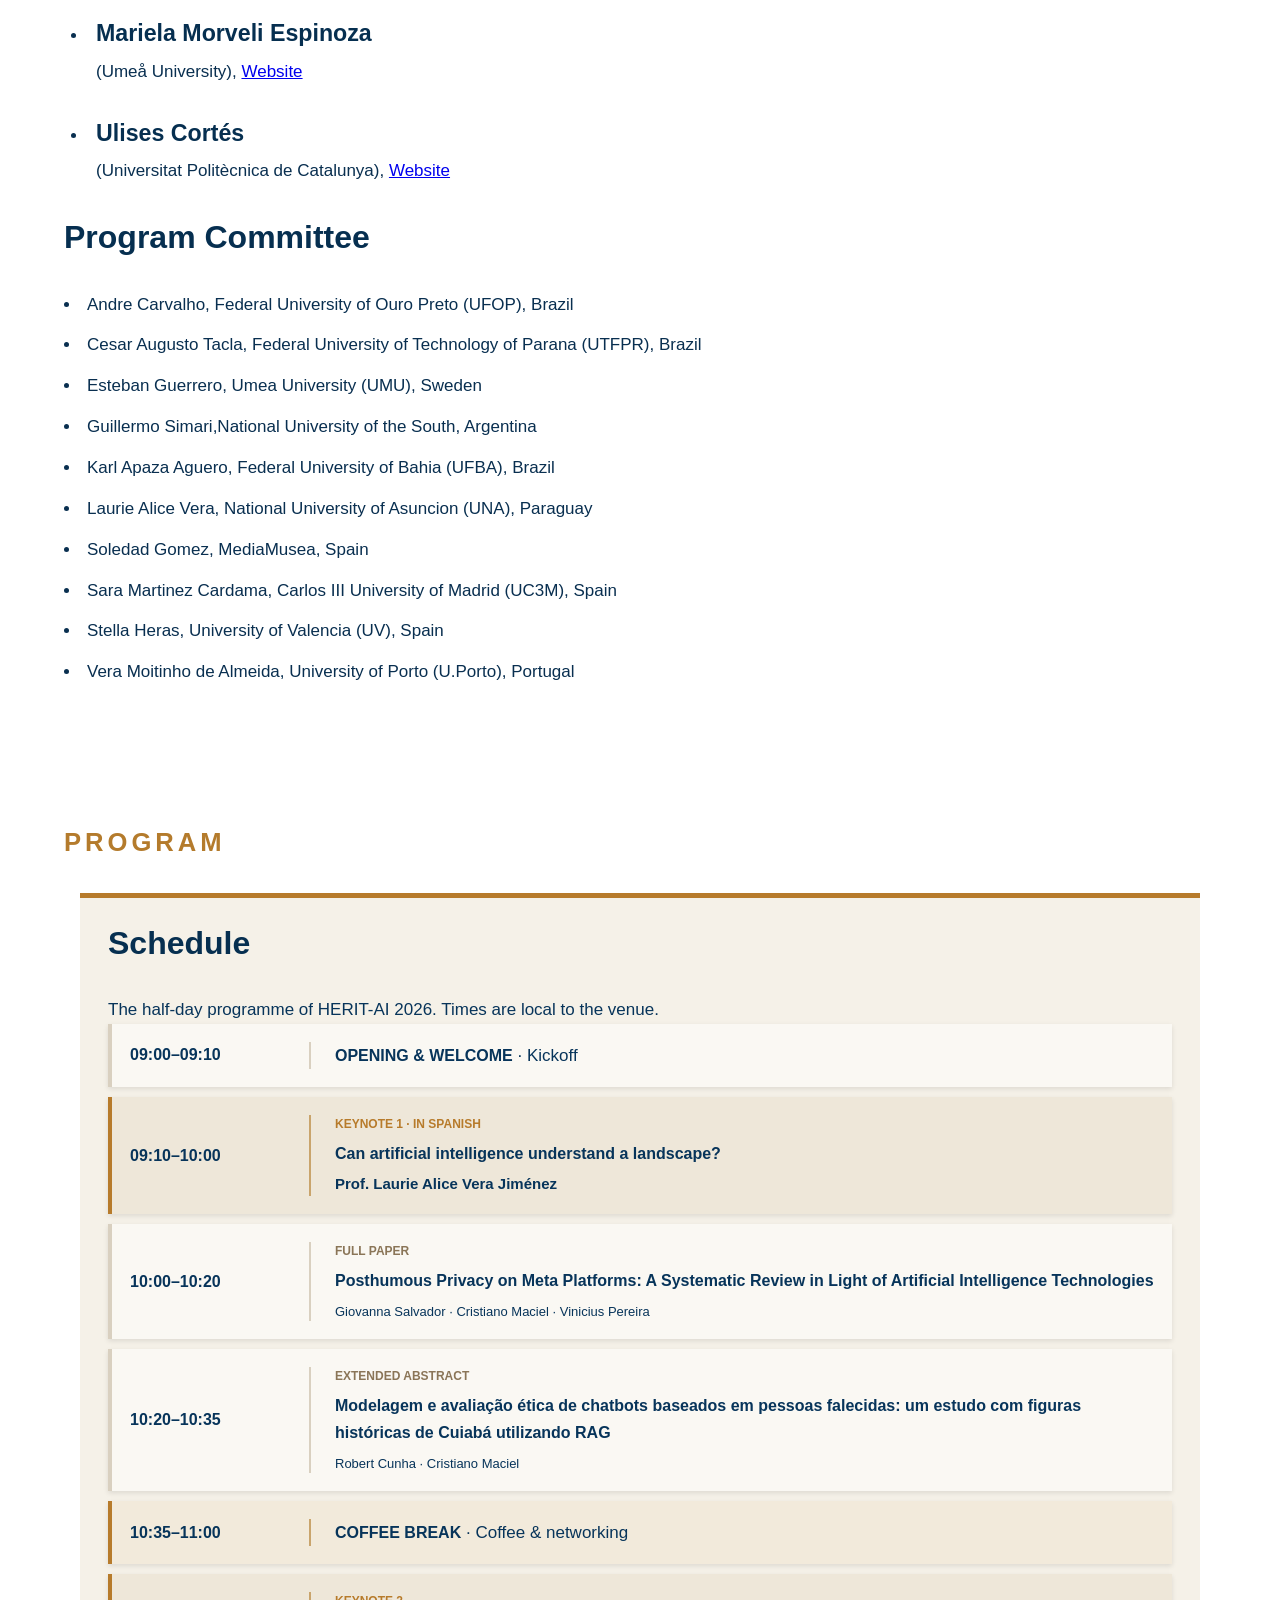
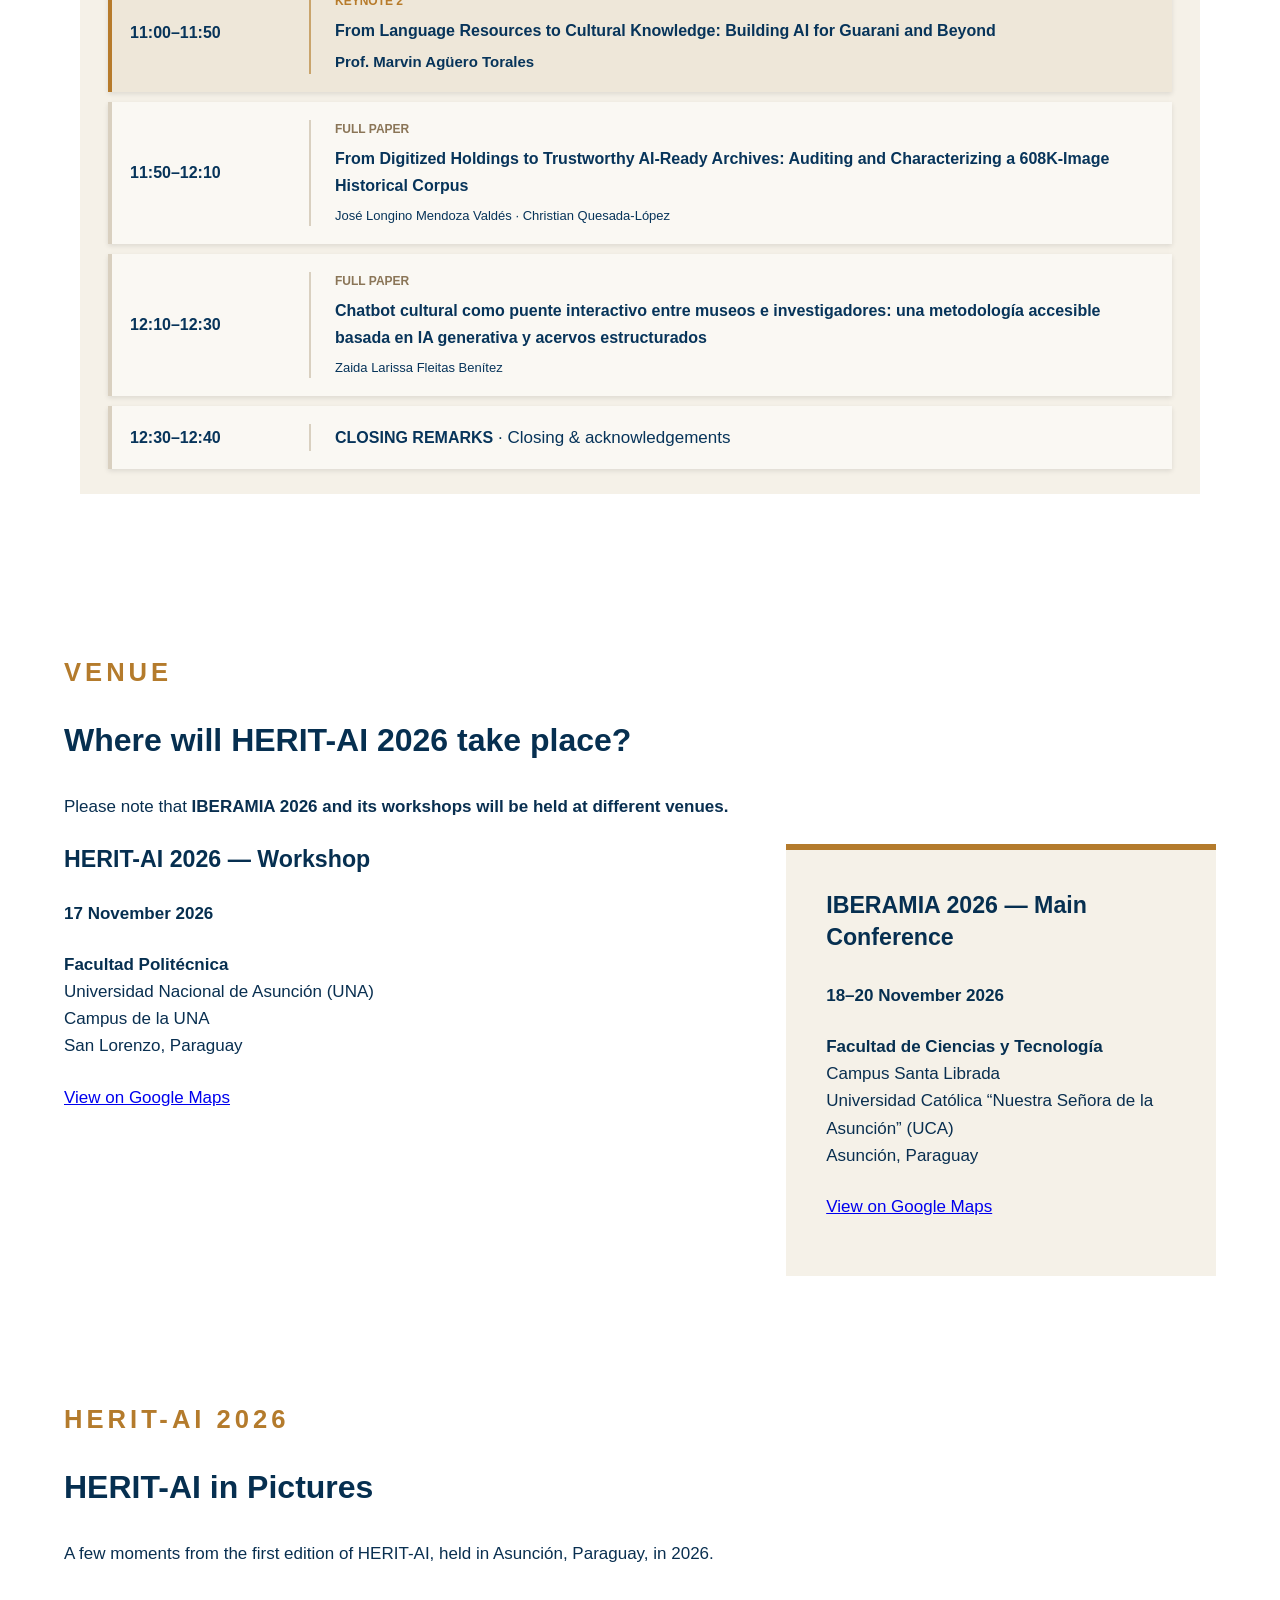
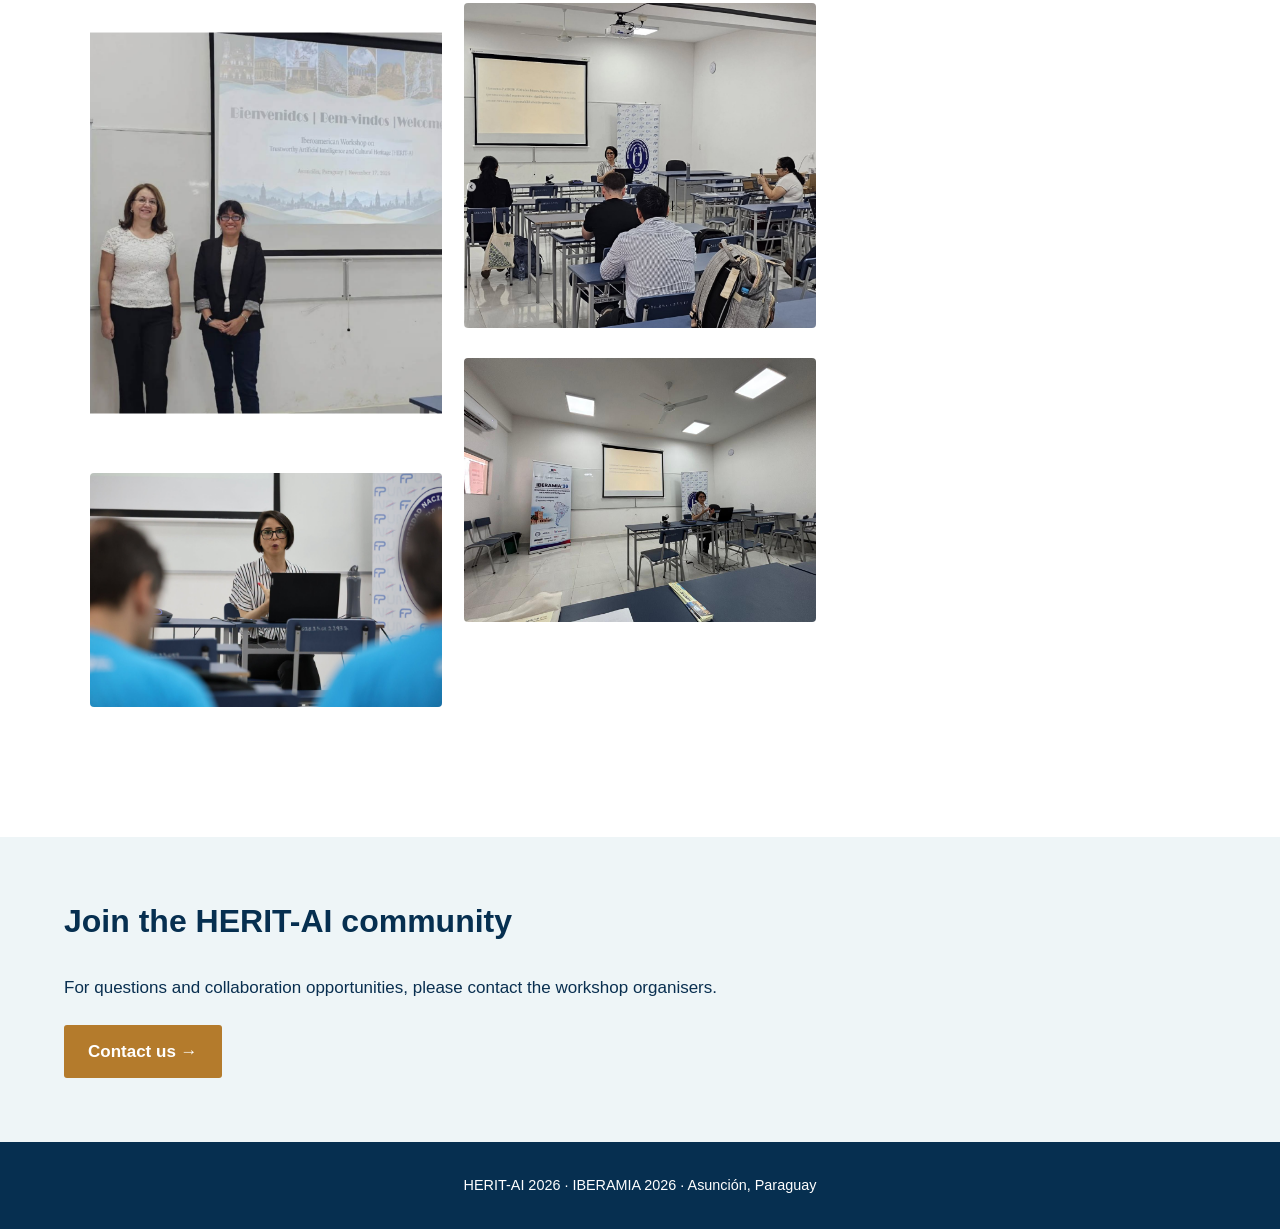
==== commit bda6b8fc: "Update index.html" ====
--- a/index.html
+++ b/index.html
@@ -689,7 +689,7 @@
     </a>
 
     <a href="assets/foto12.jpg" target="_blank">
-      <img src="assets/foto12.jpg"
+      <img src="assets/foto12.jpeg"
            alt="HERIT-AI first keynote_3">
     </a>
 
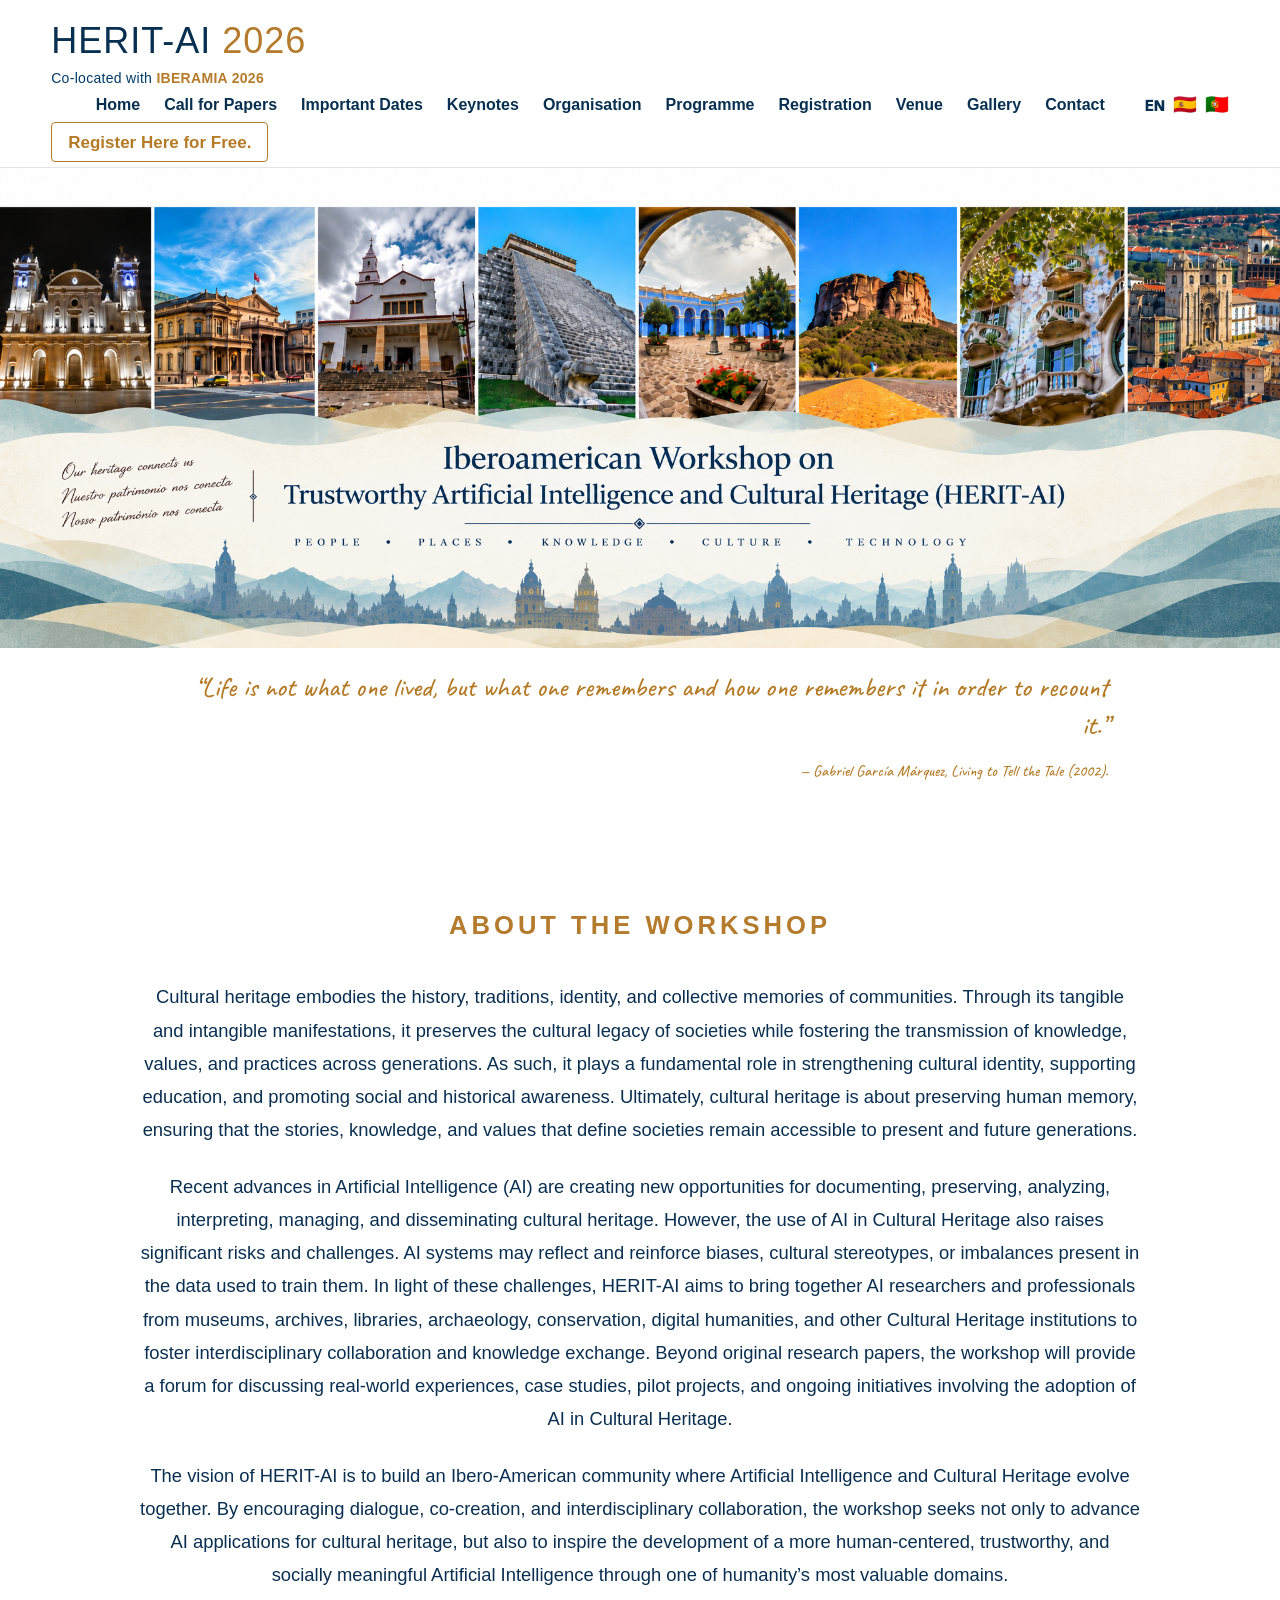
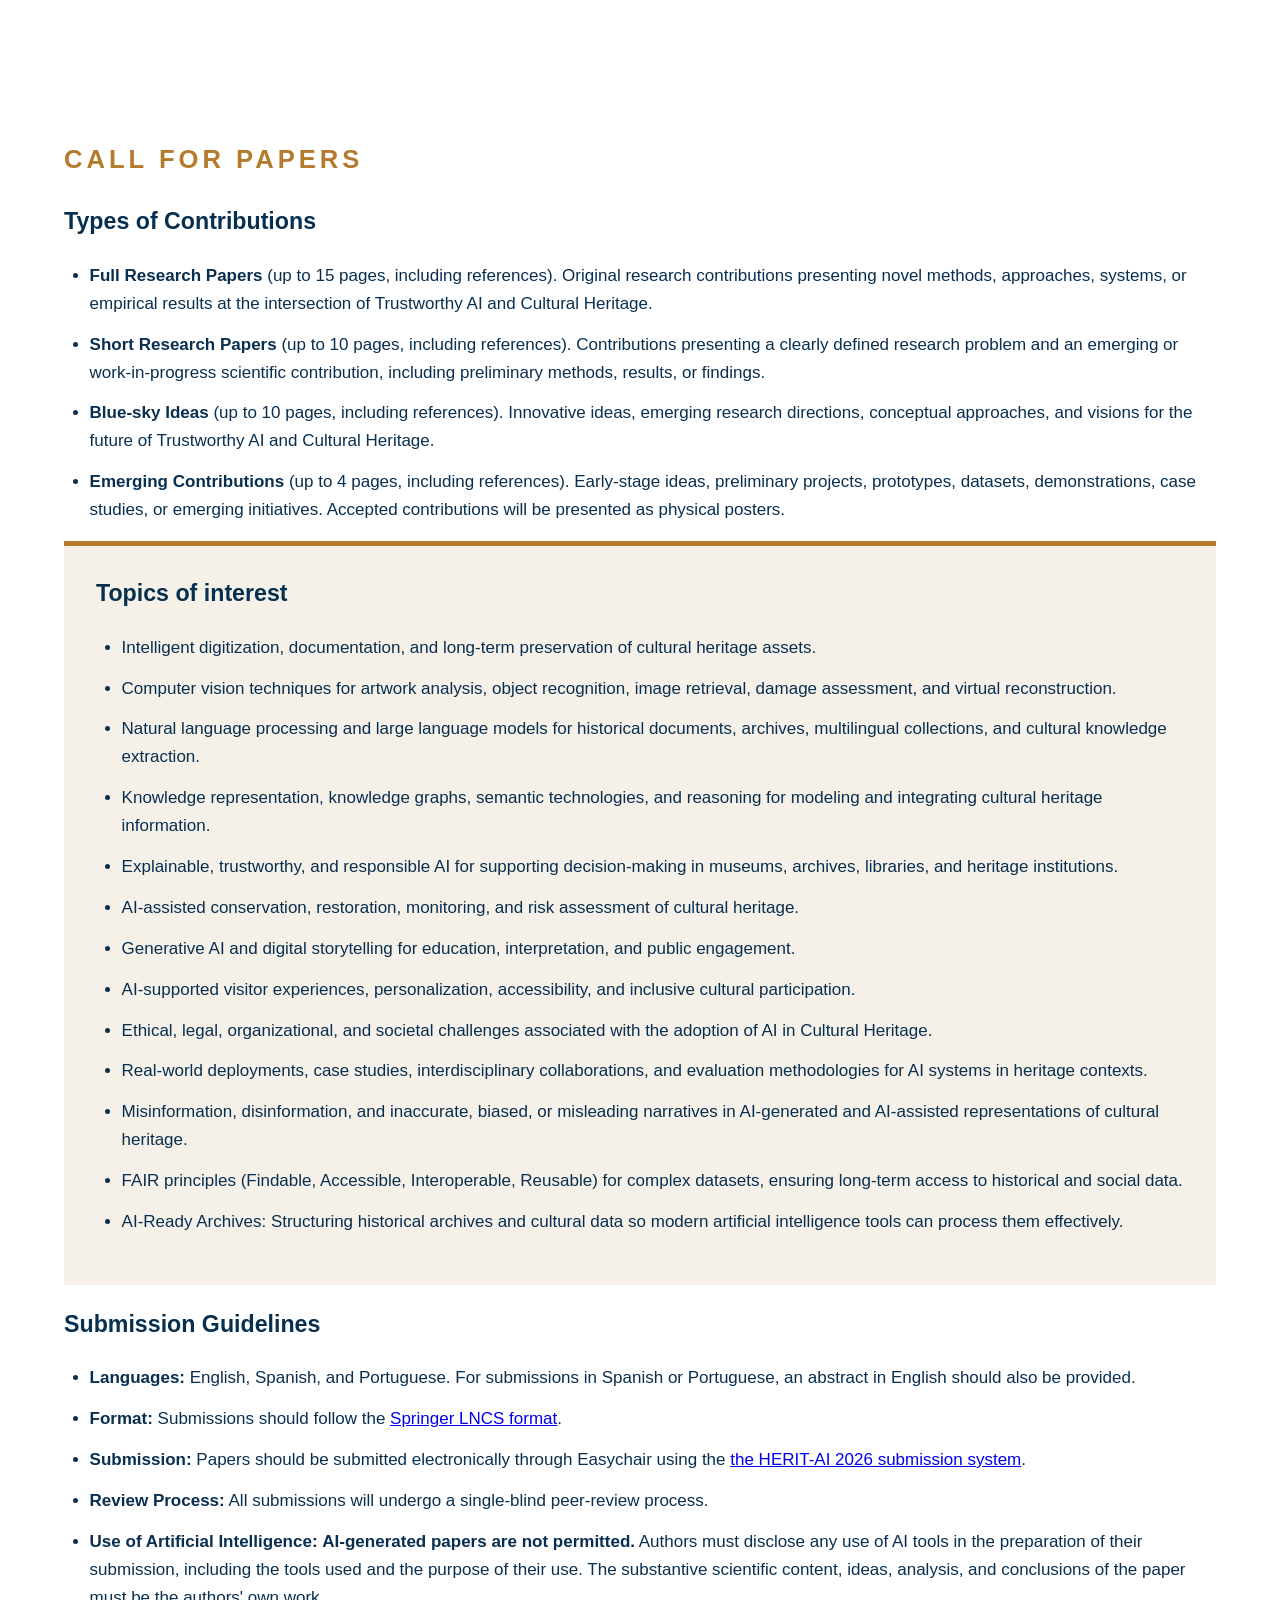
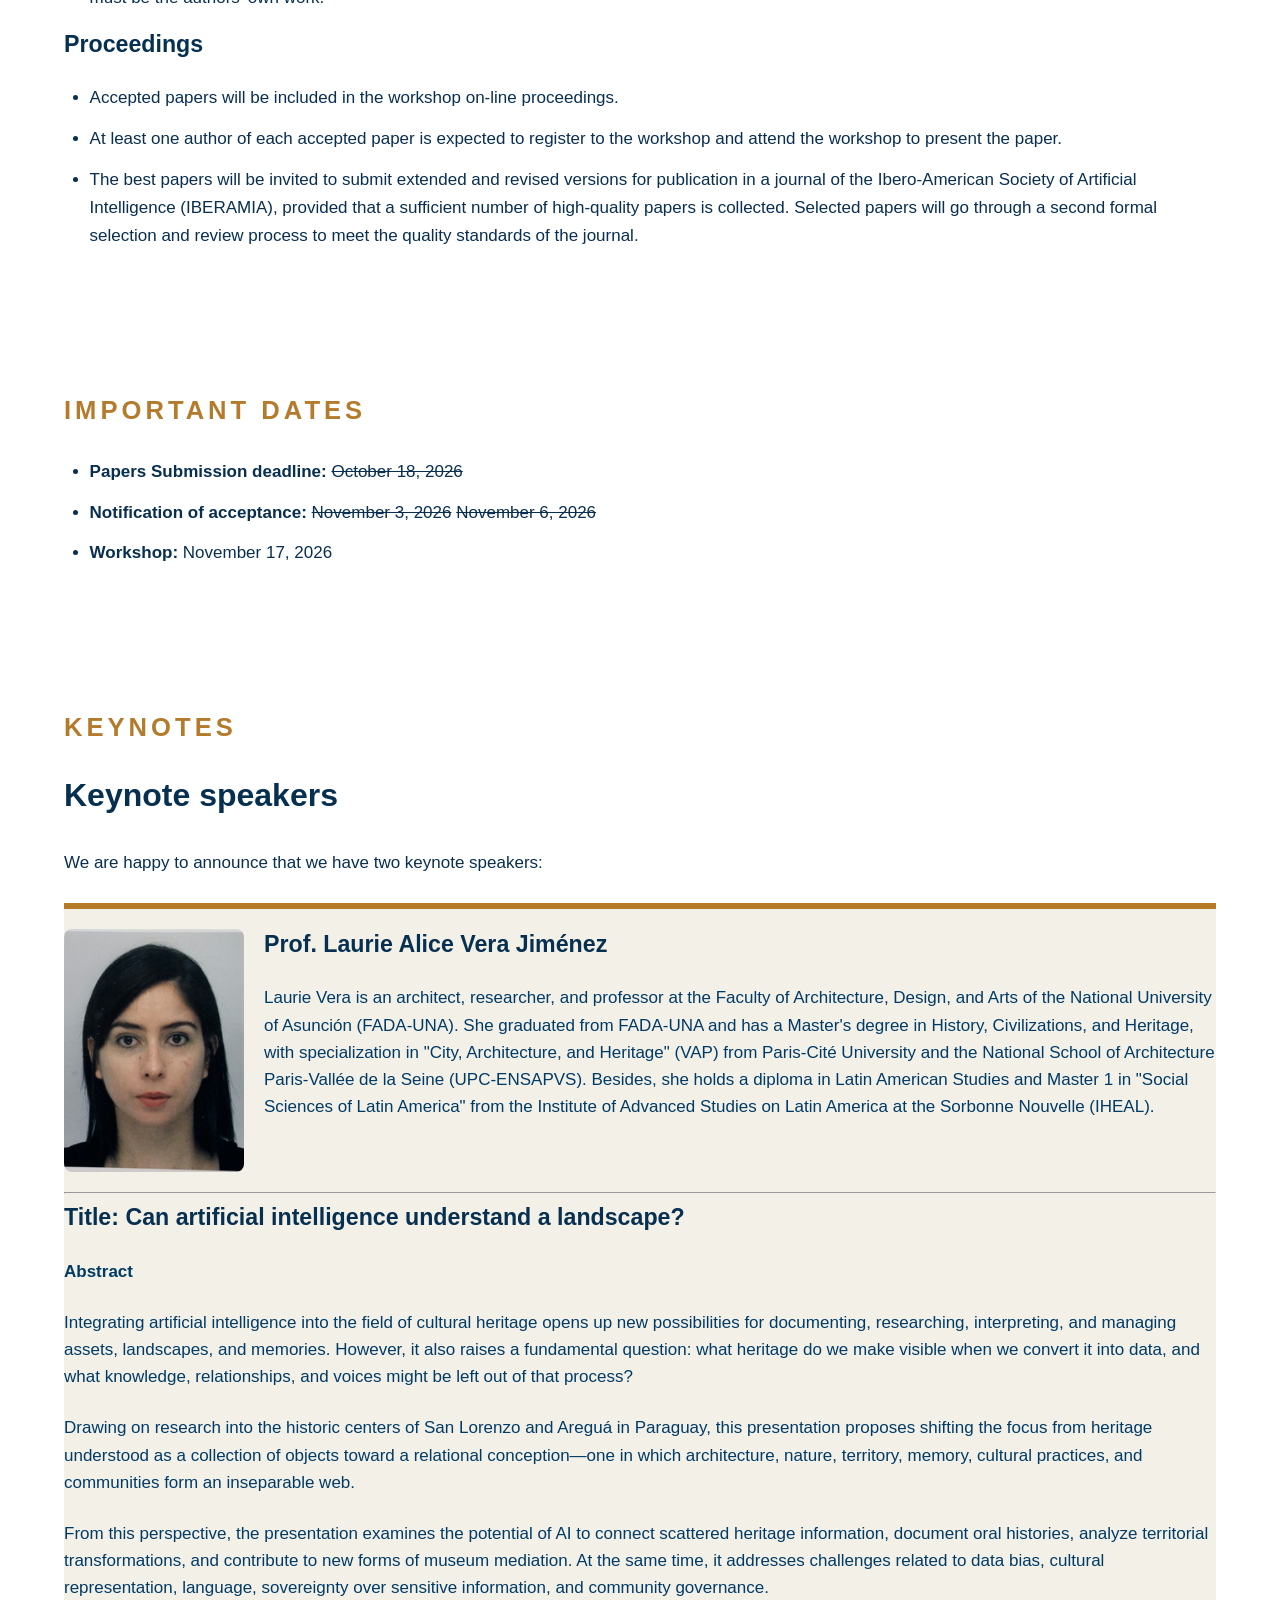
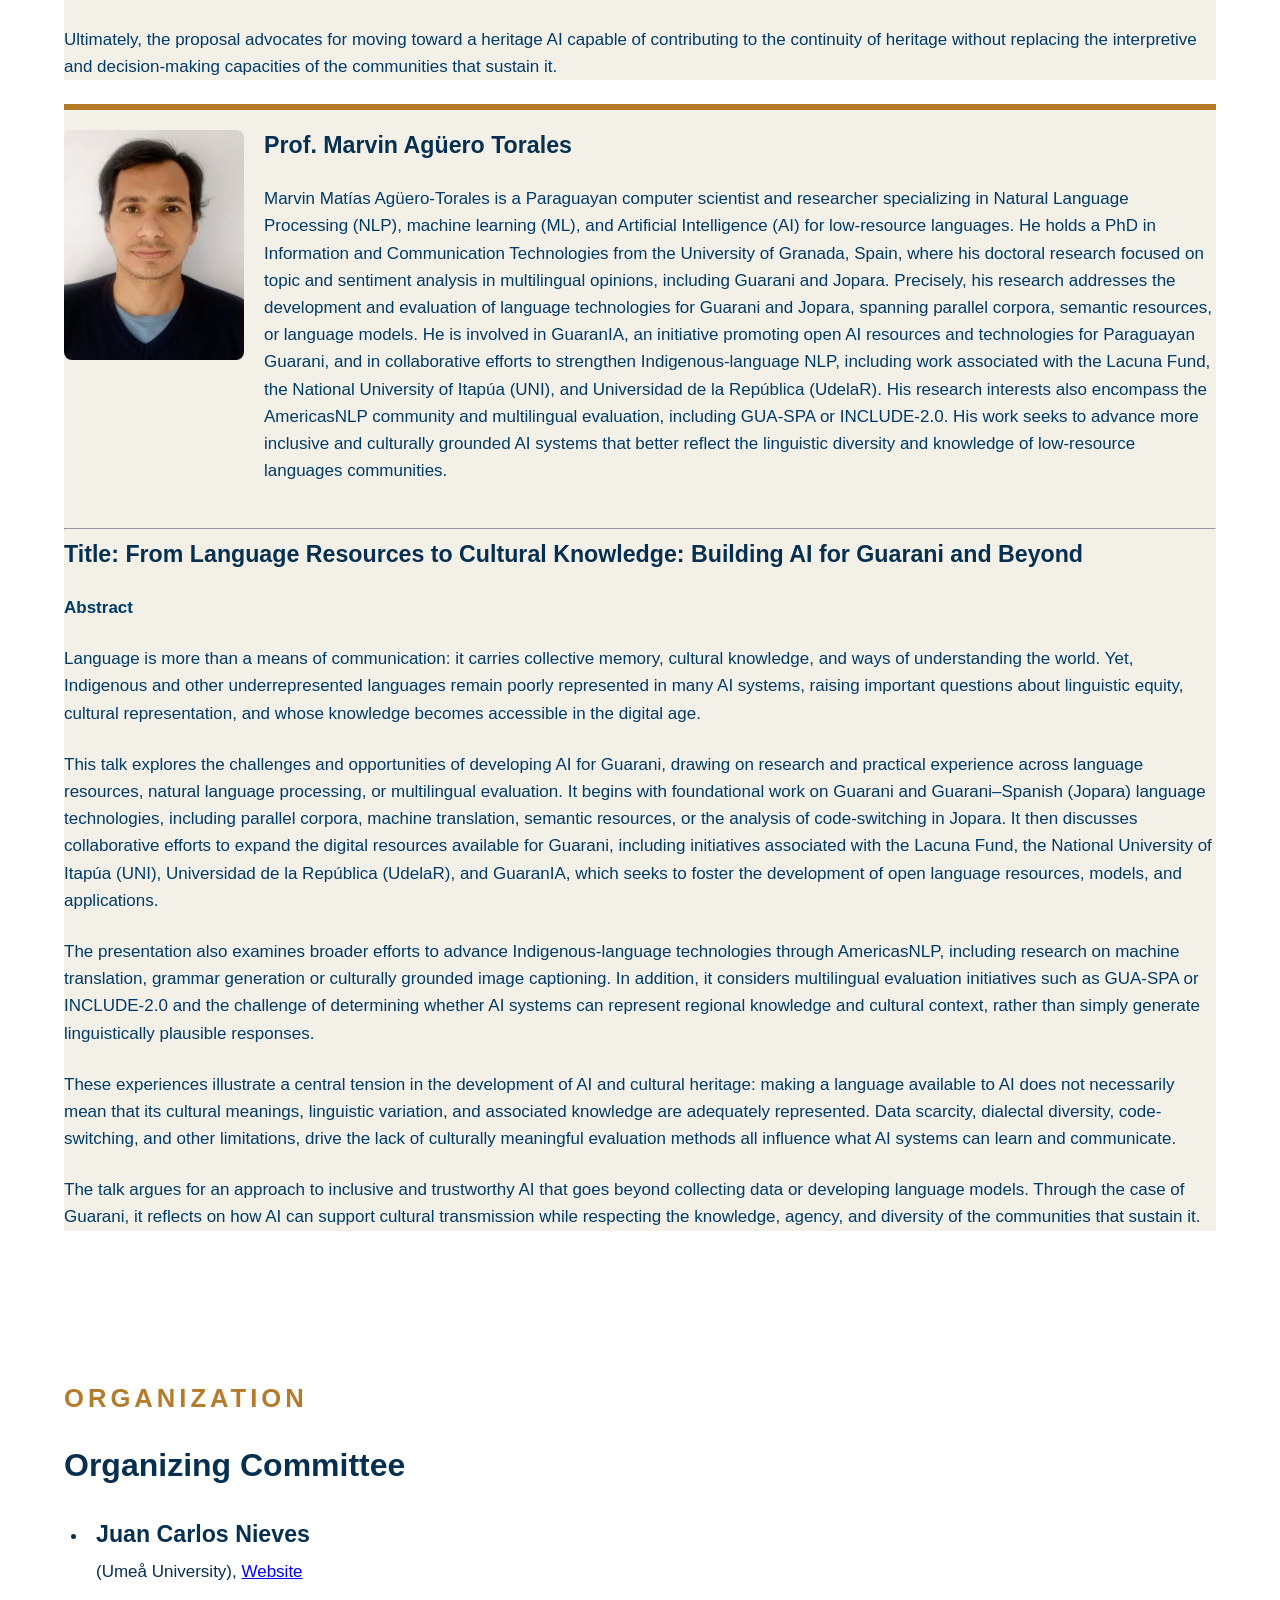
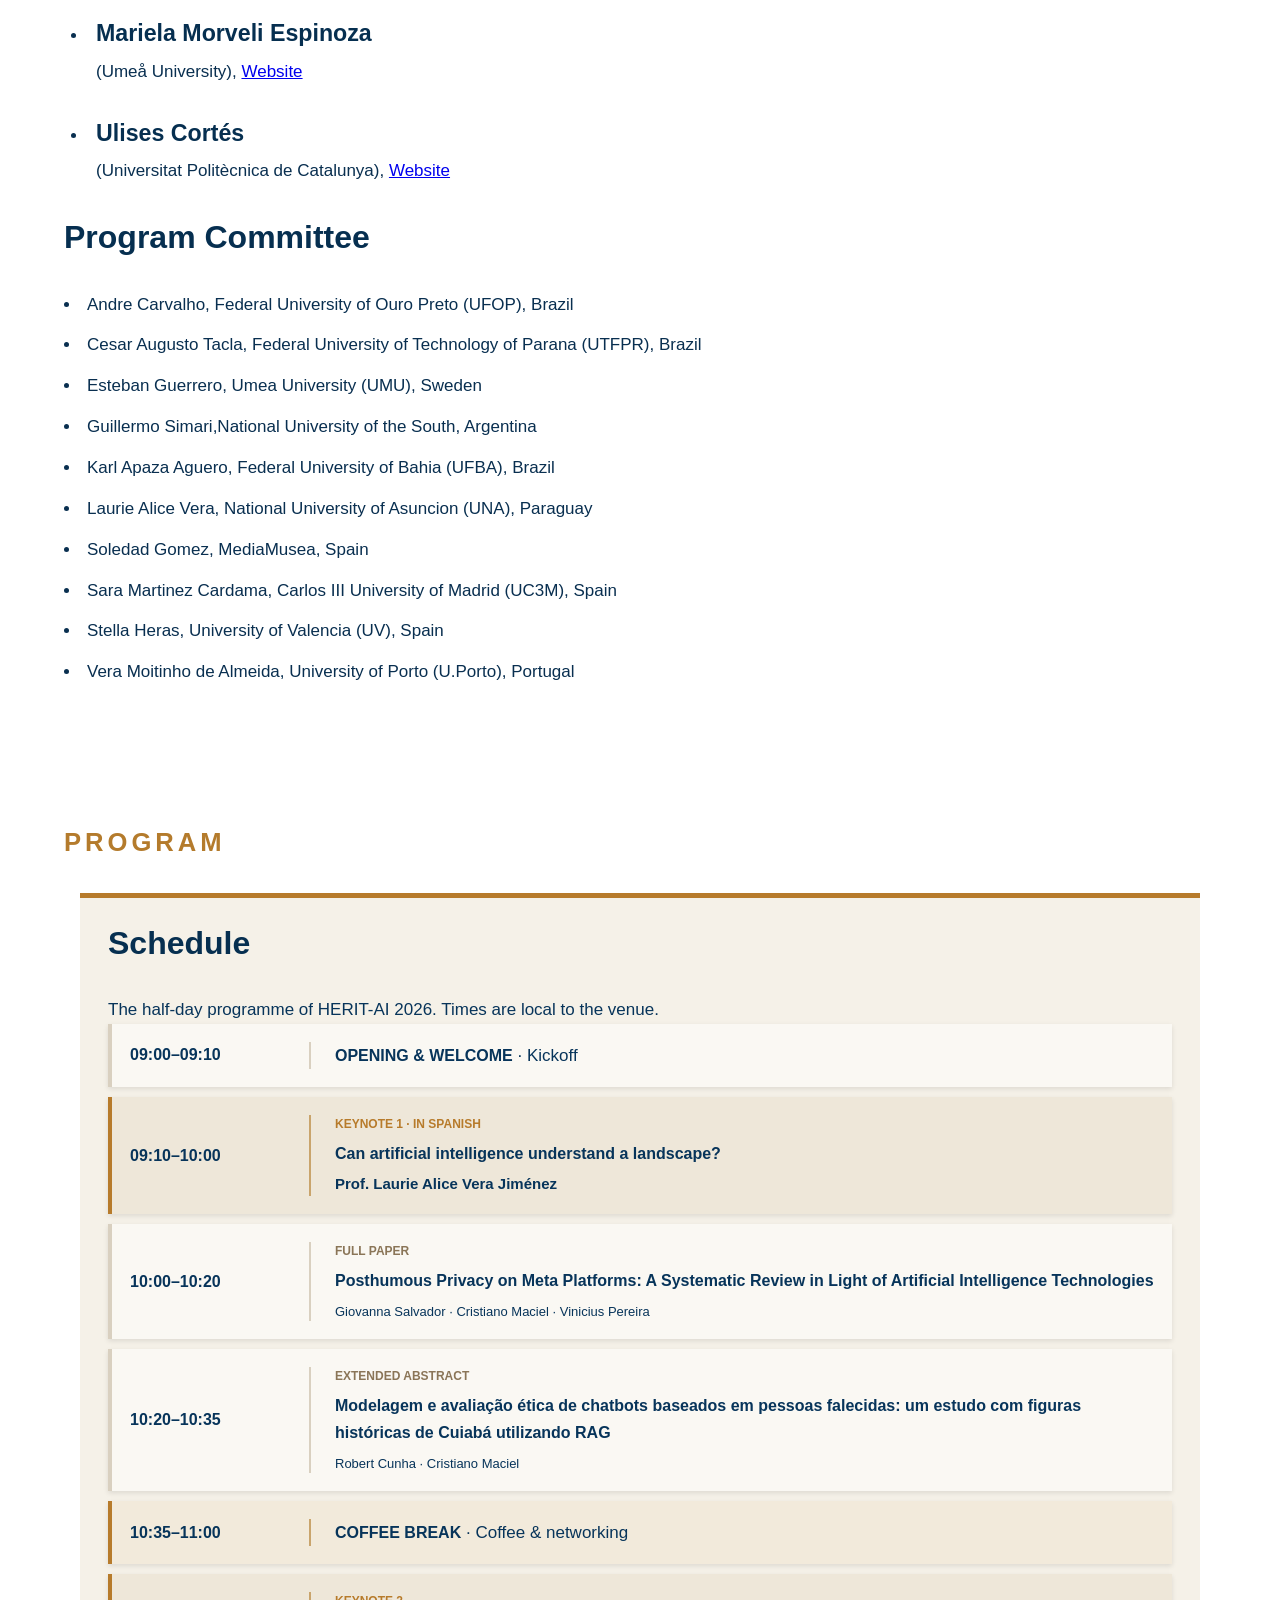
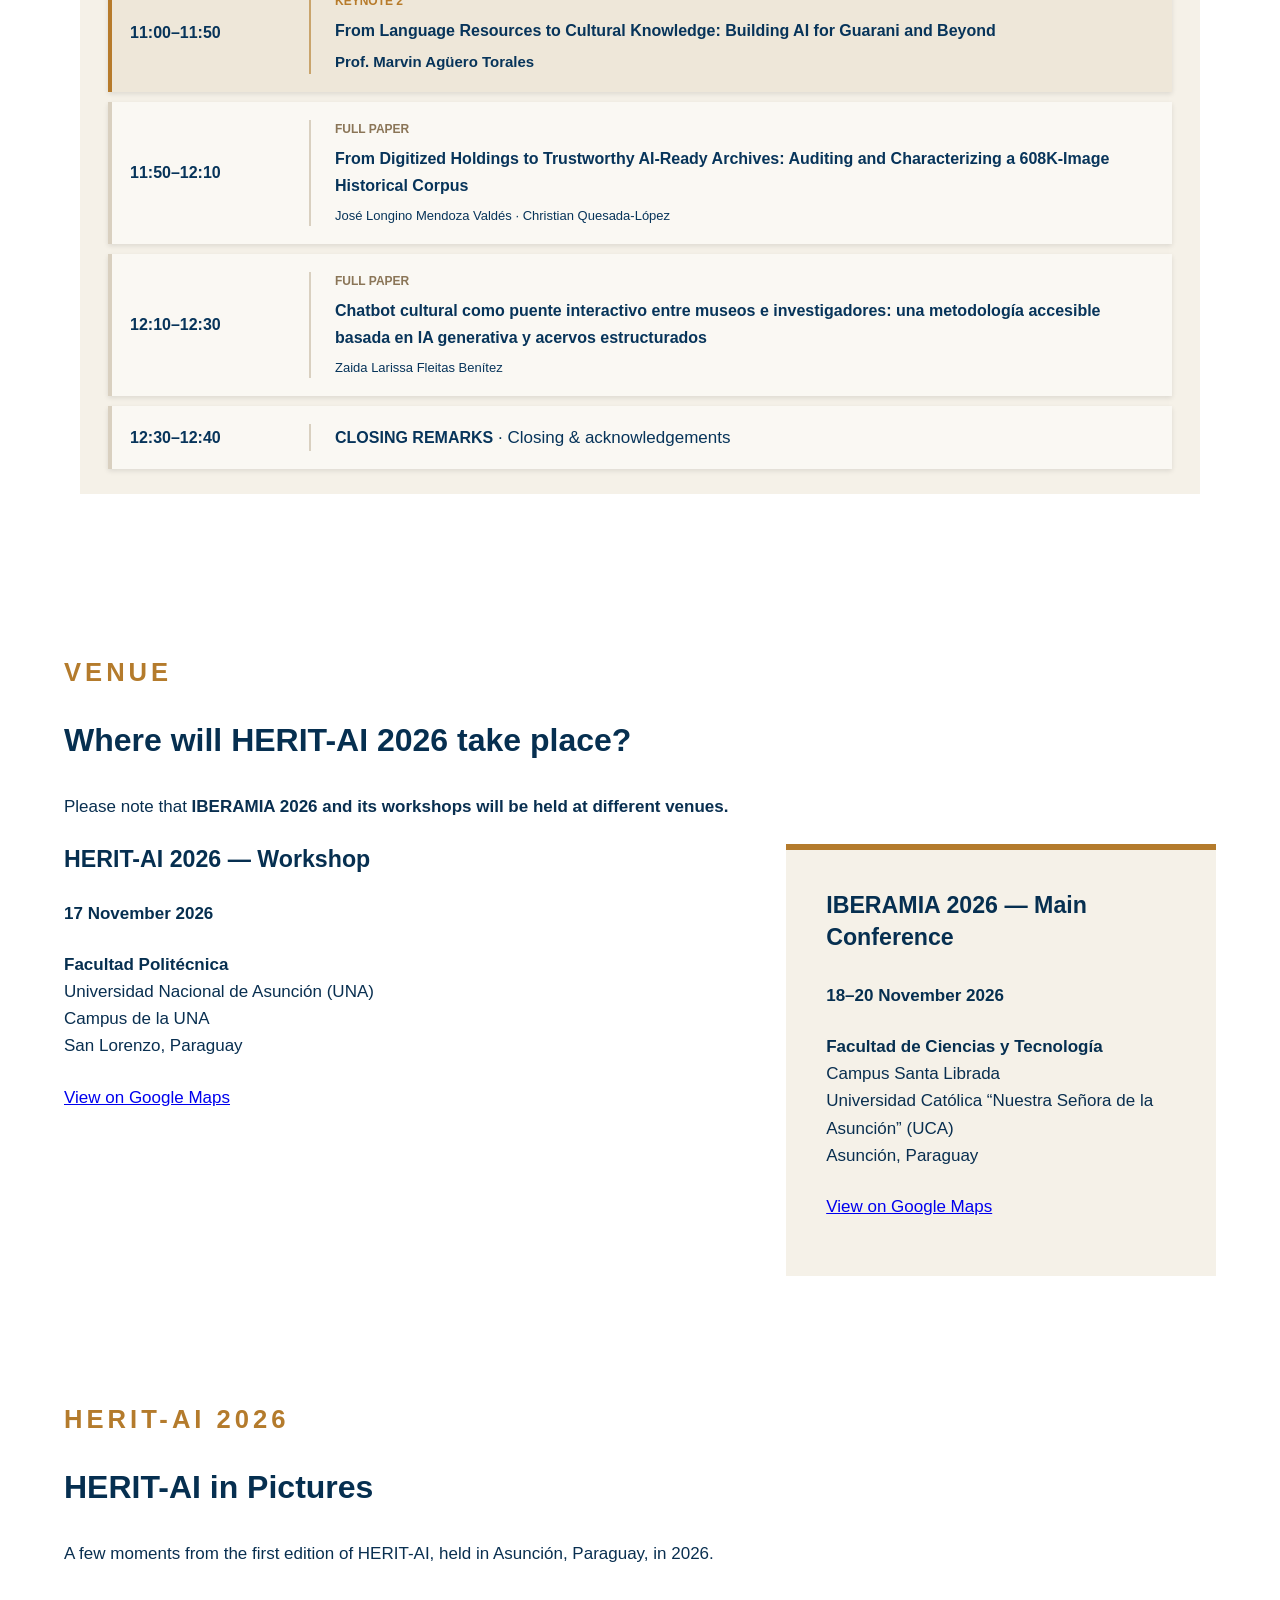
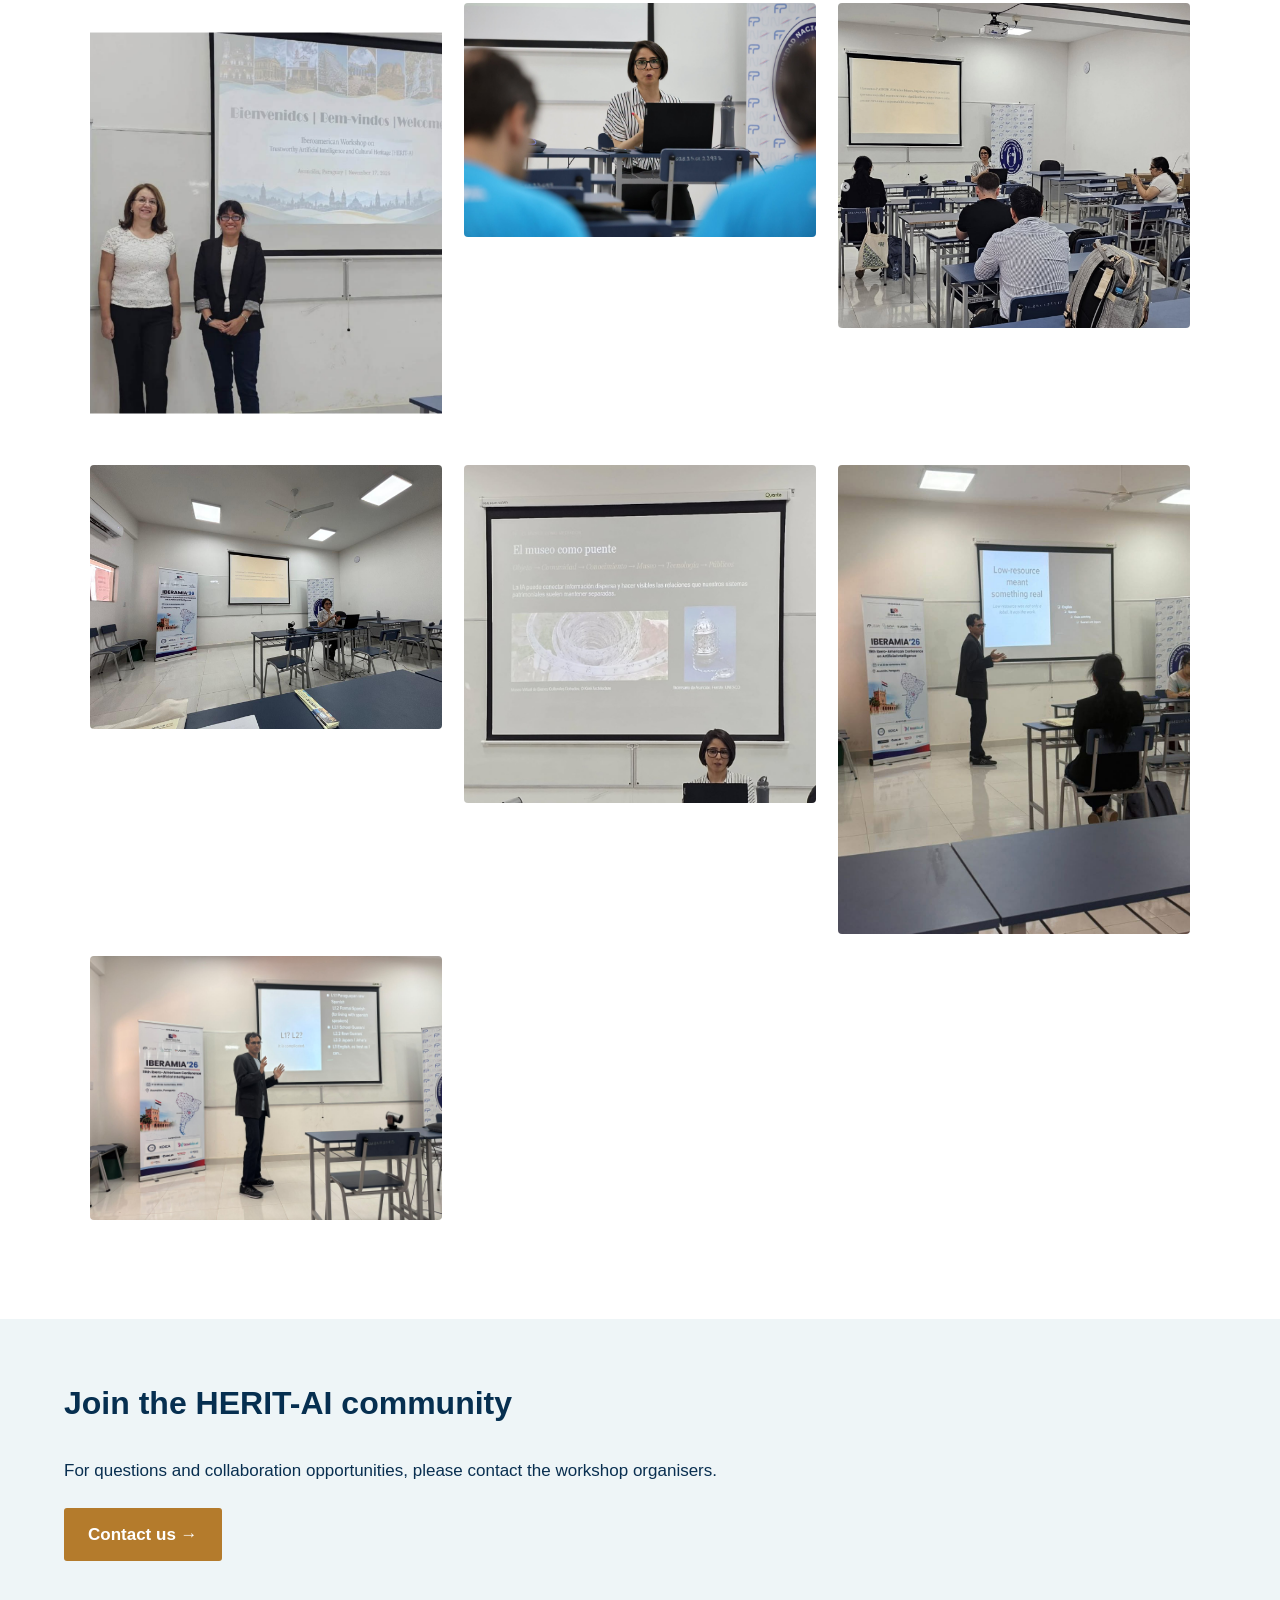
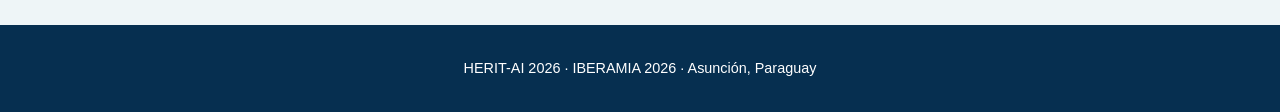
==== commit 232bba9b: "Update index.html" ====
--- a/index.html
+++ b/index.html
@@ -688,9 +688,24 @@
            alt="HERIT-AI first keynote_2">
     </a>
 
-    <a href="assets/foto12.jpg" target="_blank">
+    <a href="assets/foto12.jpeg" target="_blank">
       <img src="assets/foto12.jpeg"
            alt="HERIT-AI first keynote_3">
+    </a>
+
+    <a href="assets/foto2.jpg" target="_blank">
+      <img src="assets/foto2.jpg"
+           alt="HERIT-AI first keynote_4">
+    </a>
+
+    <a href="assets/foto6.jpg" target="_blank">
+      <img src="assets/foto6.jpg"
+           alt="HERIT-AI second keynote_1">
+    </a>
+
+    <a href="assets/foto10.jpeg" target="_blank">
+      <img src="assets/foto10.jpeg"
+           alt="HERIT-AI second keynote_1">
     </a>
 
   </div>
--- a/style.css
+++ b/style.css
@@ -933,6 +933,20 @@
 }
 
 
+
+.photo-gallery {
+  display: grid;
+  grid-template-columns: repeat(3, 1fr);
+  gap: 22px;
+  max-width: 1100px;
+  margin: 35px auto;
+}
+
+.photo-gallery a {
+  display: block;
+  min-width: 0;
+}
+
 .photo-gallery img {
   width: 100%;
   height: auto;
@@ -941,33 +955,17 @@
   transition: transform 0.3s ease;
 }
 
-
-.photo-gallery {
-  columns: 3;
-  column-gap: 22px;
-  max-width: 1100px;
-  margin: 35px auto;
-}
-
-.photo-gallery a {
-  display: inline-block;
-  width: 100%;
-  margin-bottom: 22px;
-  break-inside: avoid;
-}
-
-
-@media (max-width: 768px) {
+.photo-gallery a:hover img {
+  transform: scale(1.02);
+}
+
+@media (max-width: 650px) {
   .photo-gallery {
-    columns: 2;
-    column-gap: 12px;
-  }
-
-  .photo-gallery a {
-    margin-bottom: 12px;
-  }
-}
-
-
-
-
+    grid-template-columns: repeat(2, 1fr);
+    gap: 12px;
+  }
+}
+
+
+
+
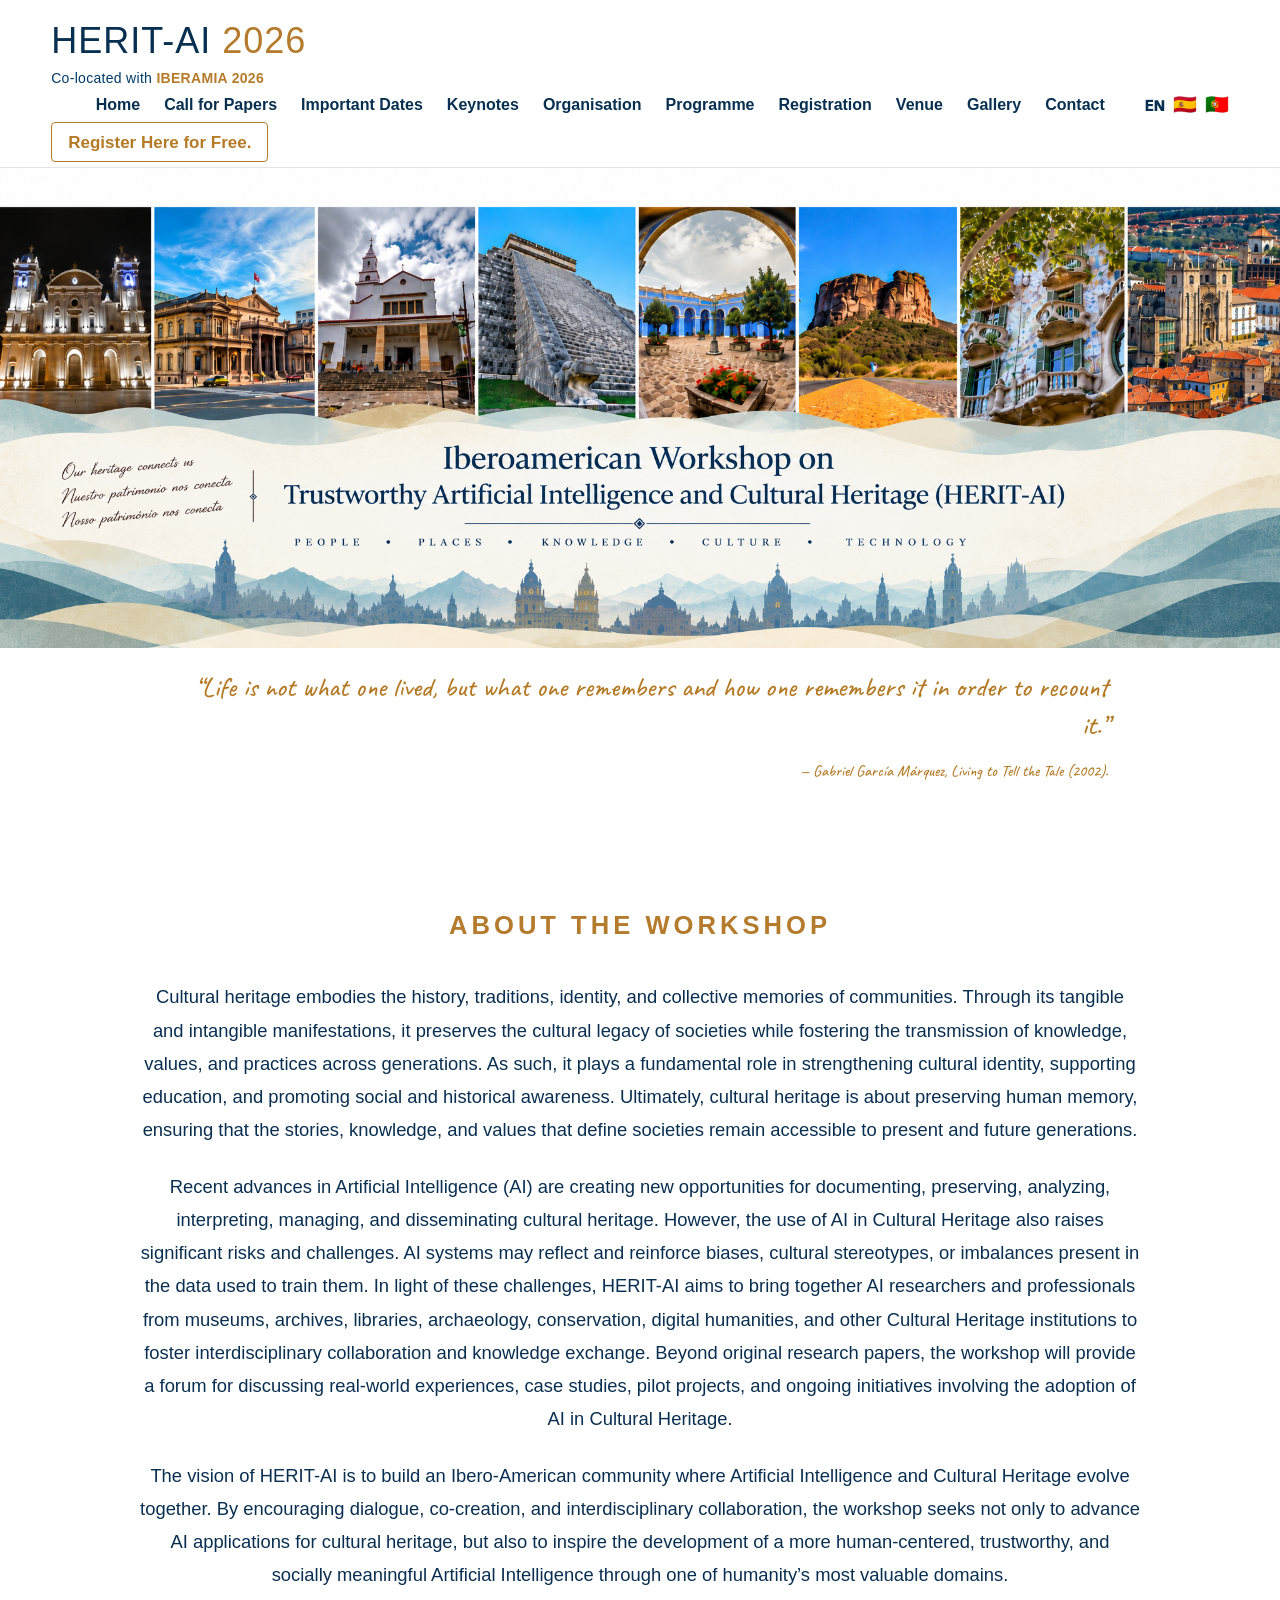
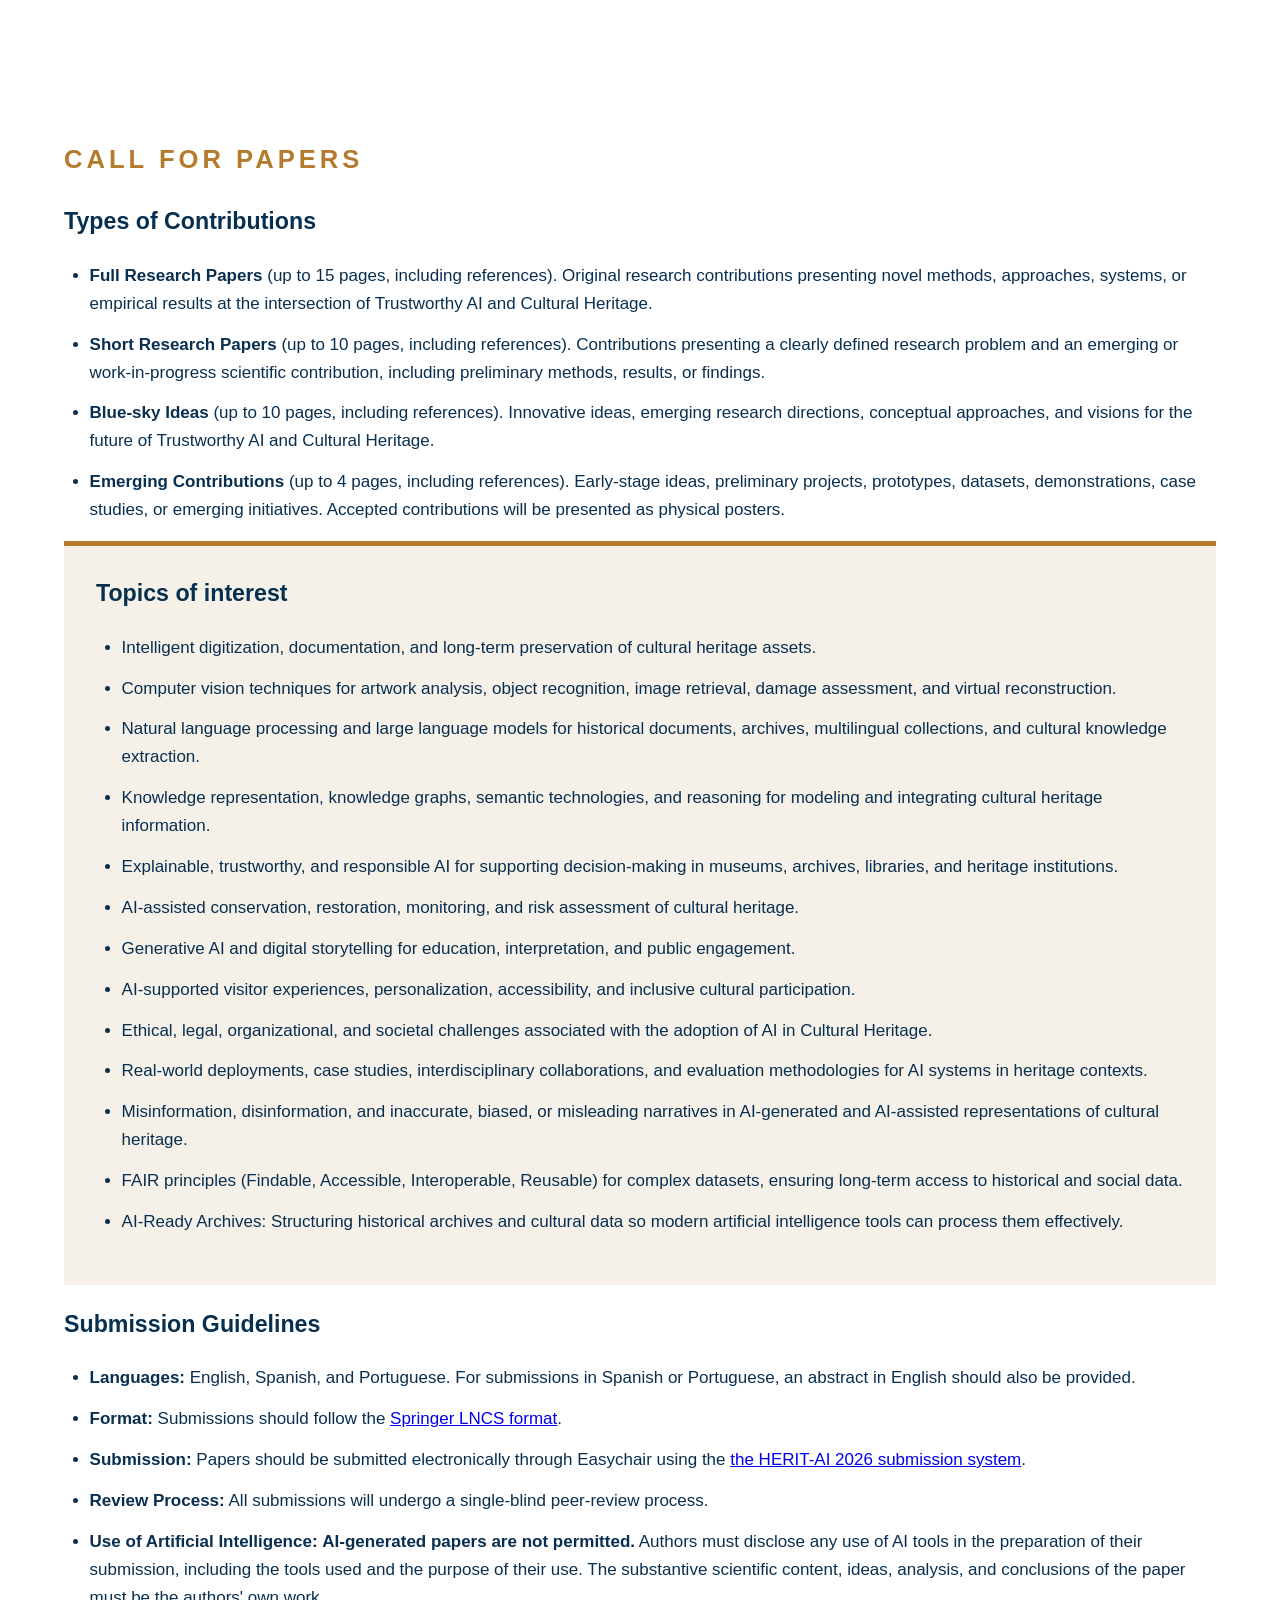
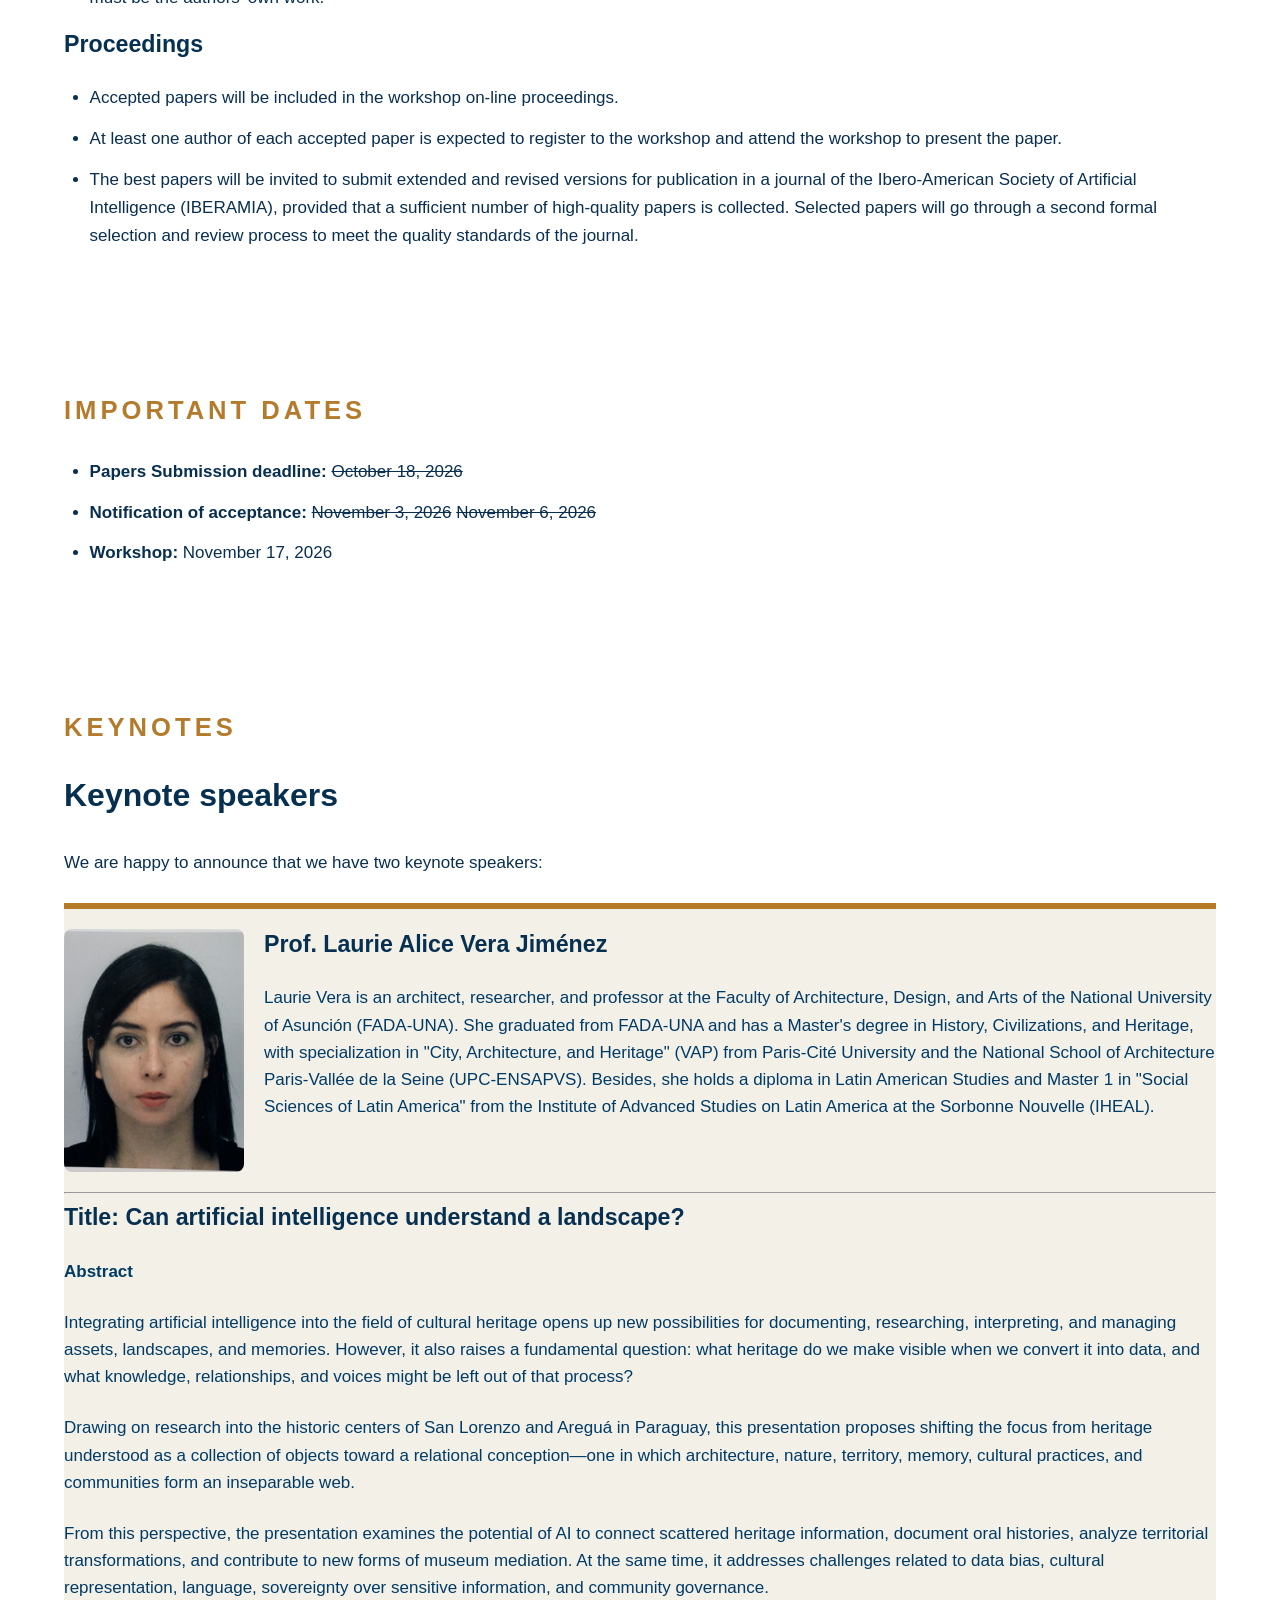
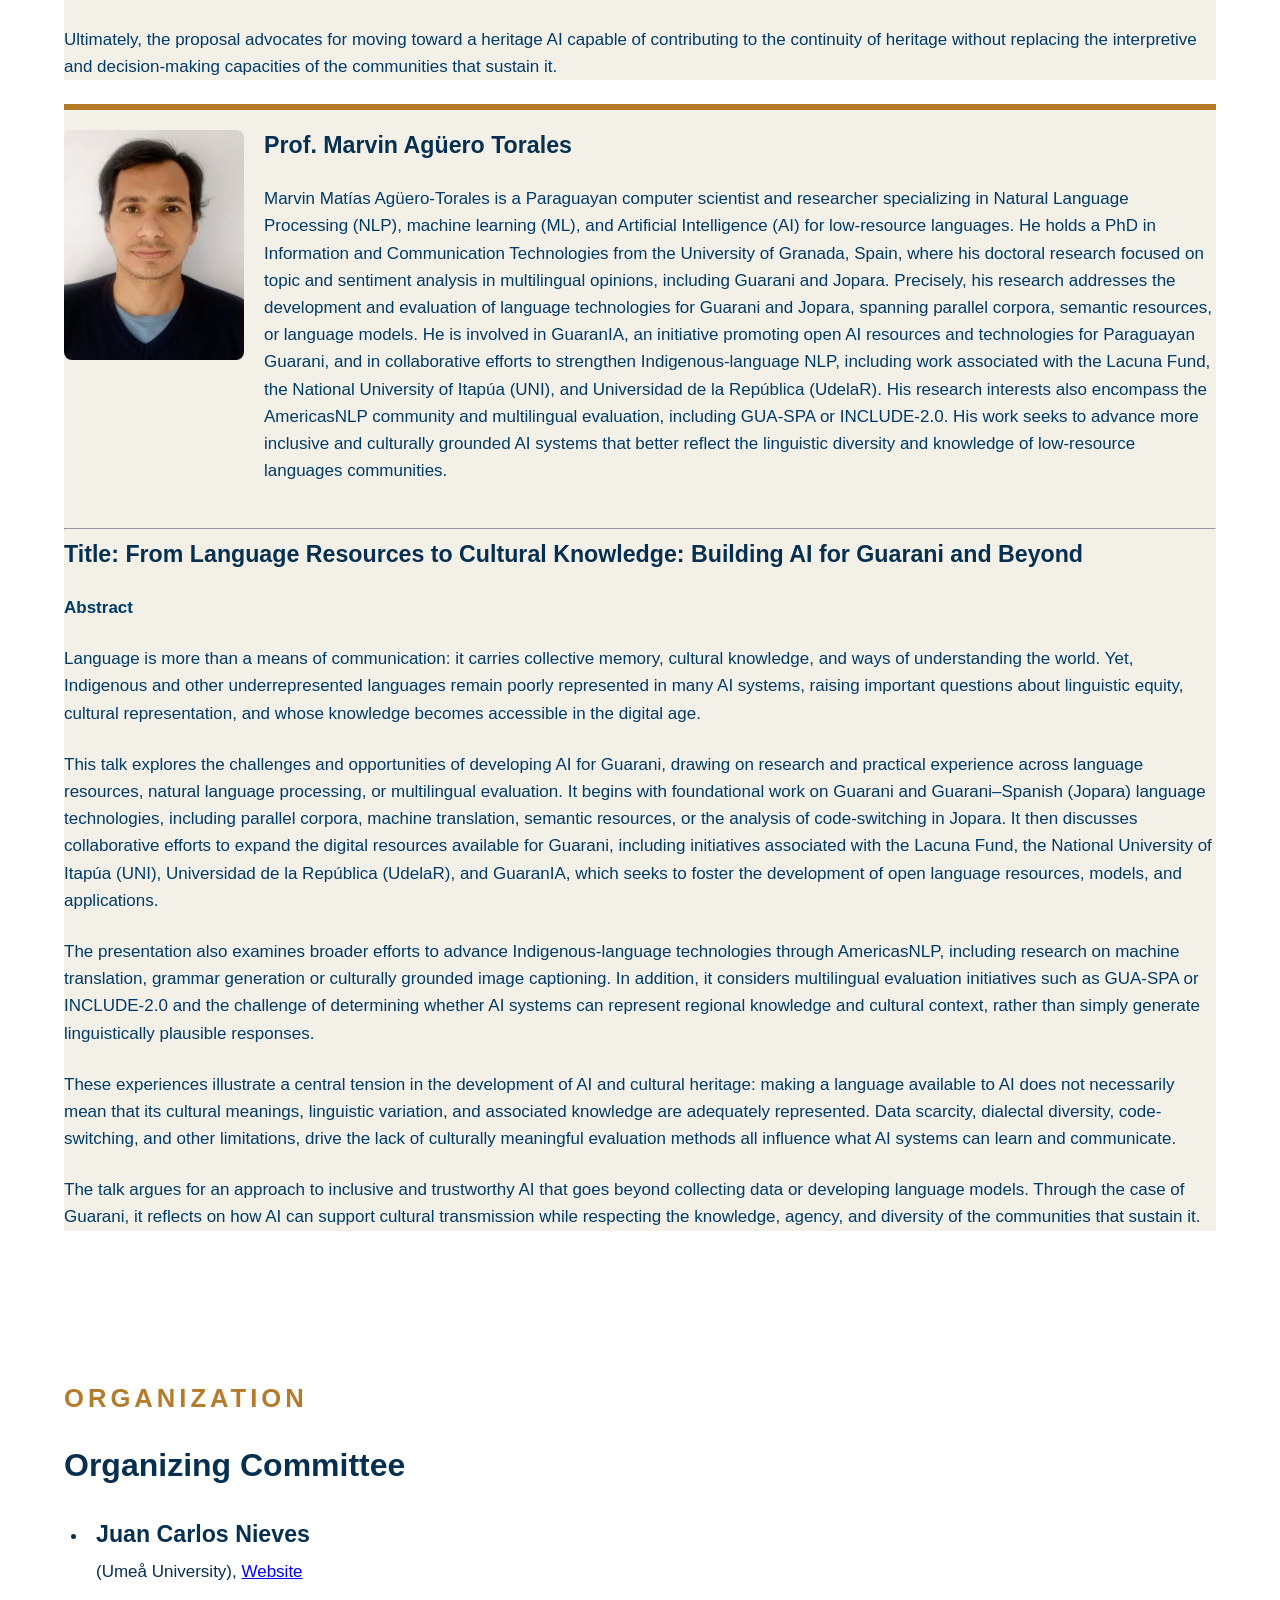
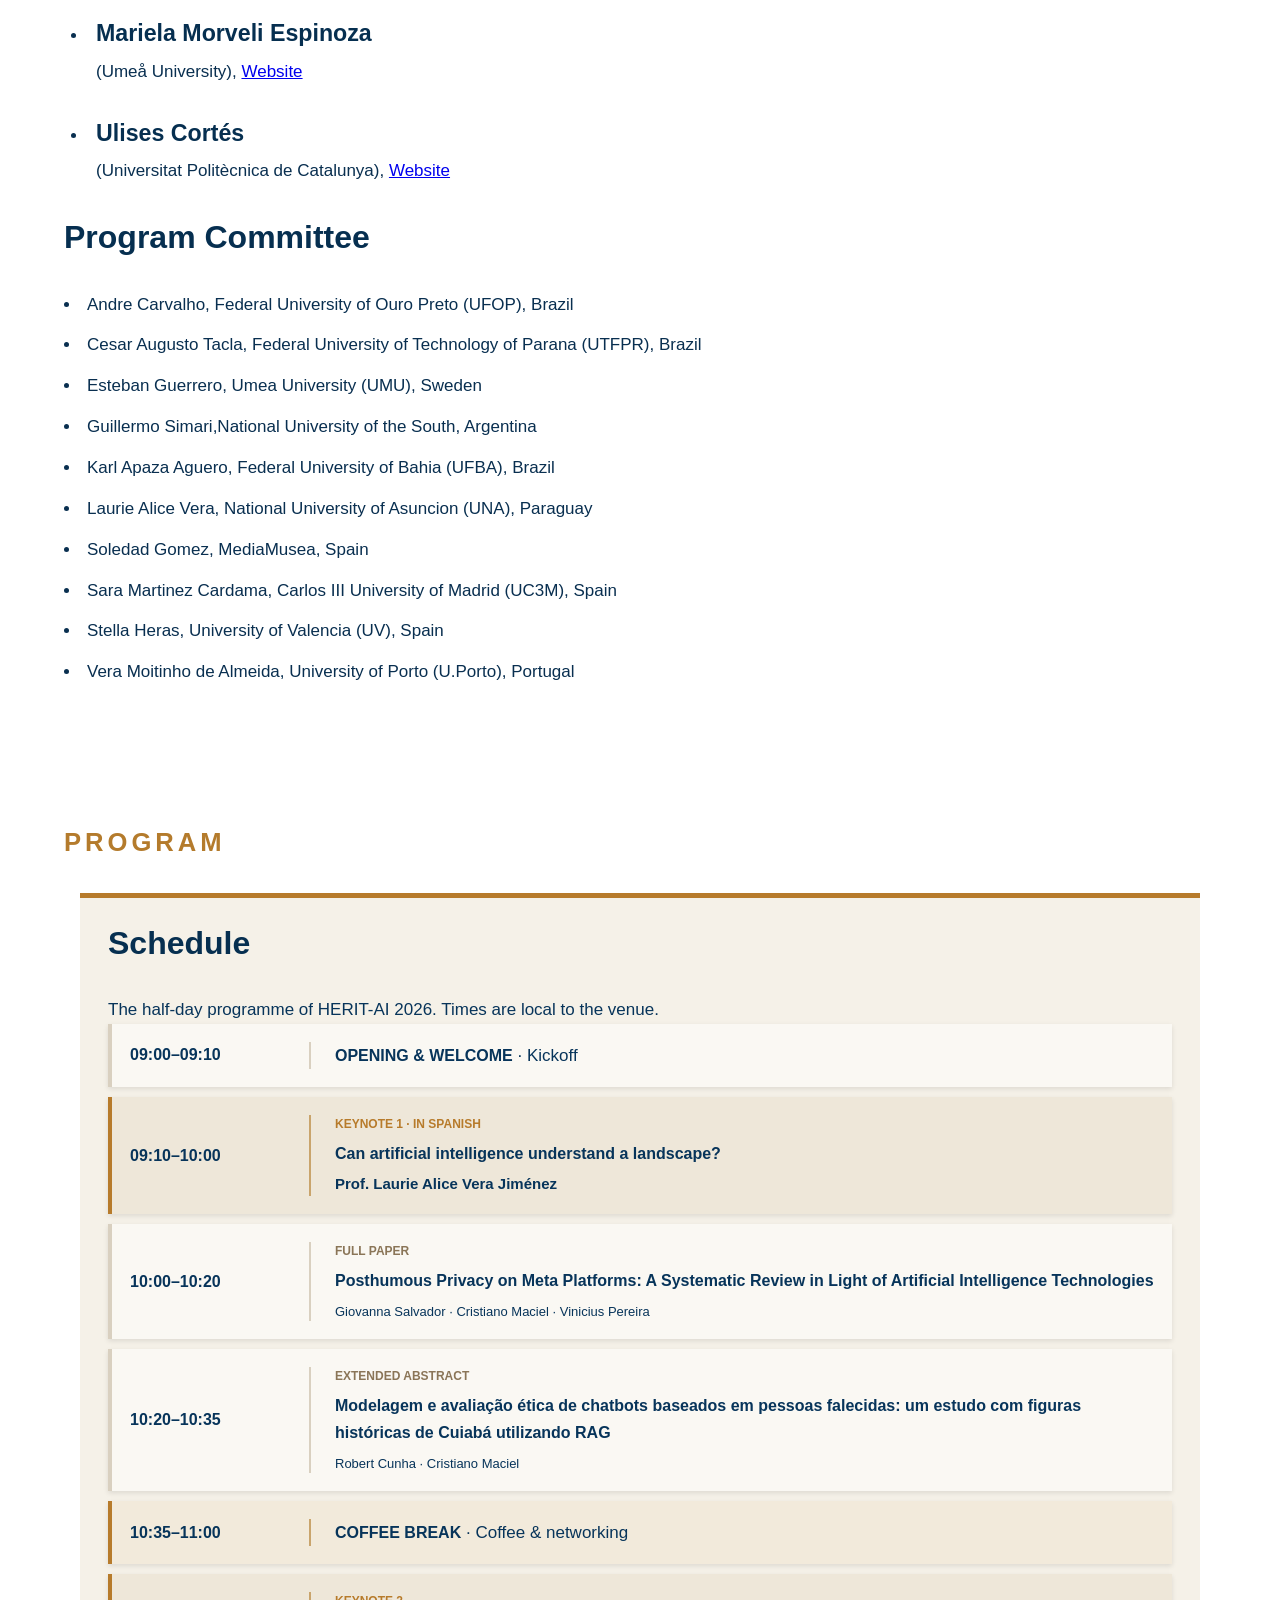
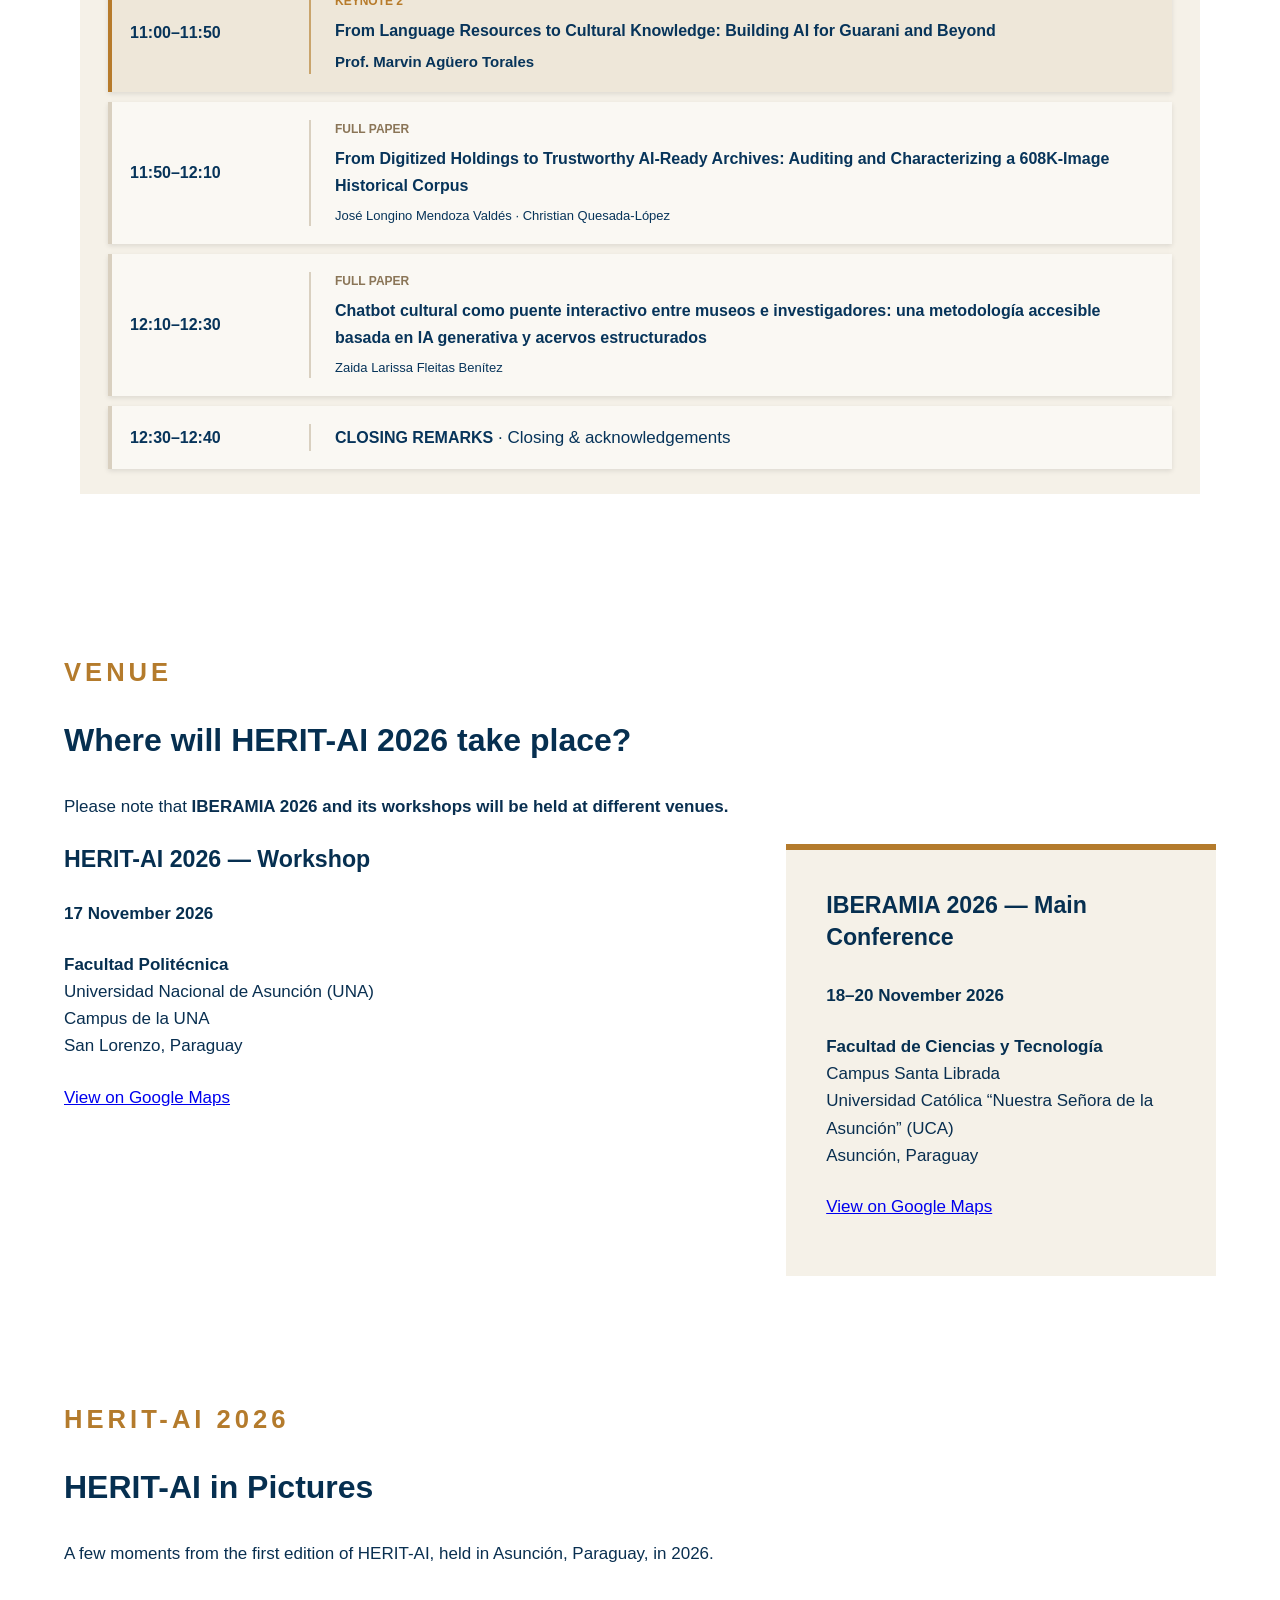
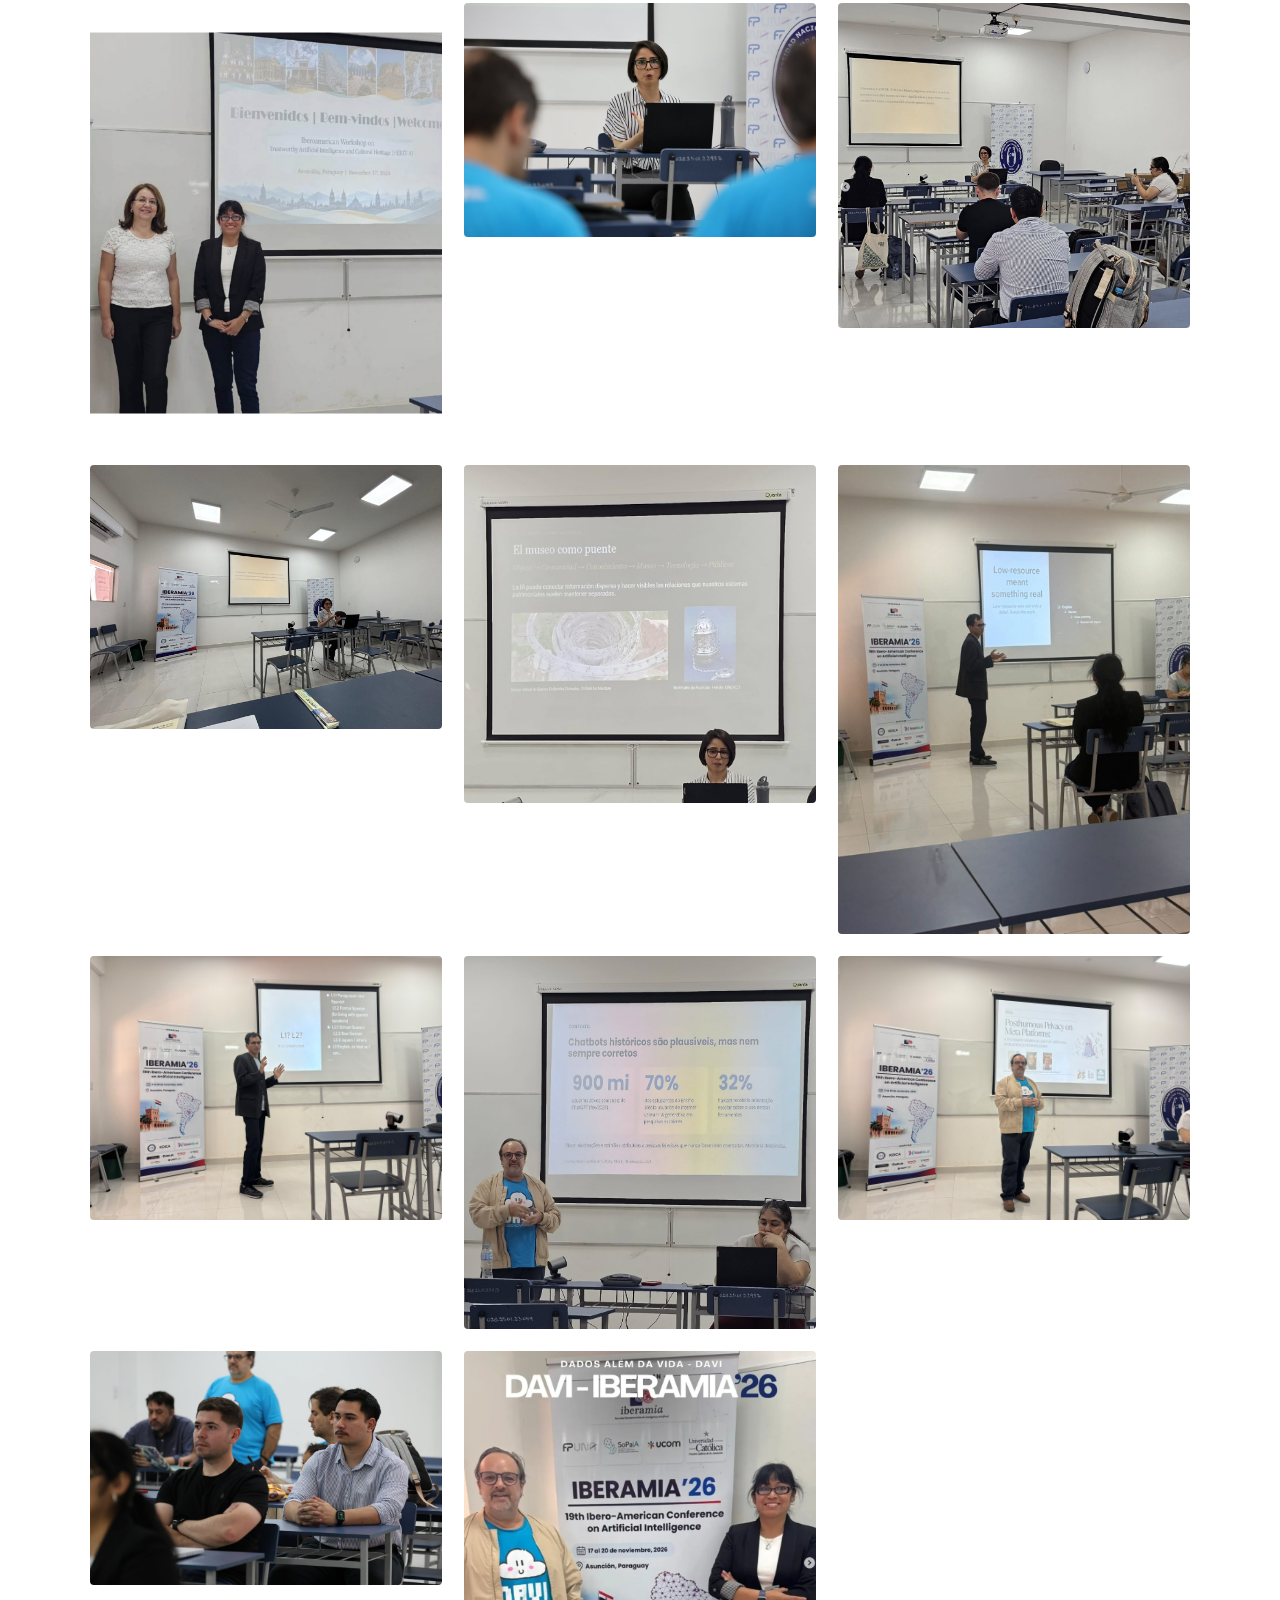
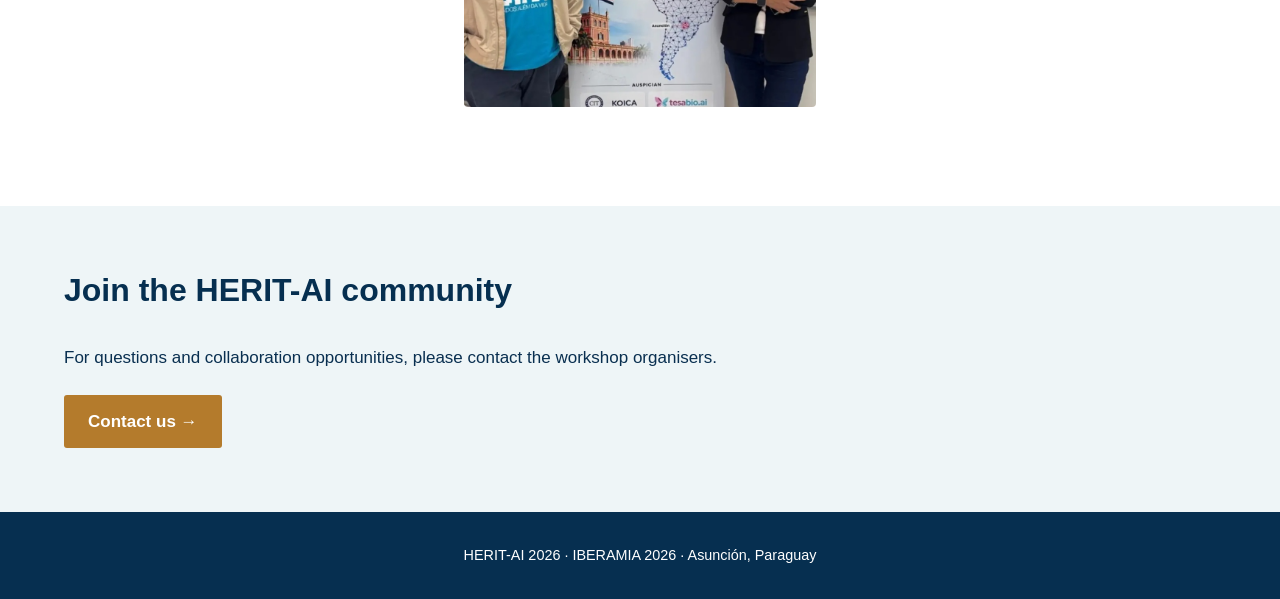
==== commit 4dc3a060: "Update index.html" ====
--- a/index.html
+++ b/index.html
@@ -708,6 +708,26 @@
            alt="HERIT-AI second keynote_1">
     </a>
 
+     <a href="assets/foto1.jpg" target="_blank">
+      <img src="assets/foto1.jpg"
+           alt="HERIT-AI papers">
+    </a>
+
+    <a href="assets/foto11.jpeg" target="_blank">
+      <img src="assets/foto11.jpeg"
+           alt="HERIT-AI papers">
+    </a>
+
+    <a href="assets/foto4.jpg" target="_blank">
+      <img src="assets/foto4.jpg"
+           alt="HERIT-AI papers">
+    </a>
+
+    <a href="assets/foto13.jpg" target="_blank">
+      <img src="assets/foto13.jpg"
+           alt="HERIT-AI papers">
+    </a>
+
   </div>
 
 </section>
